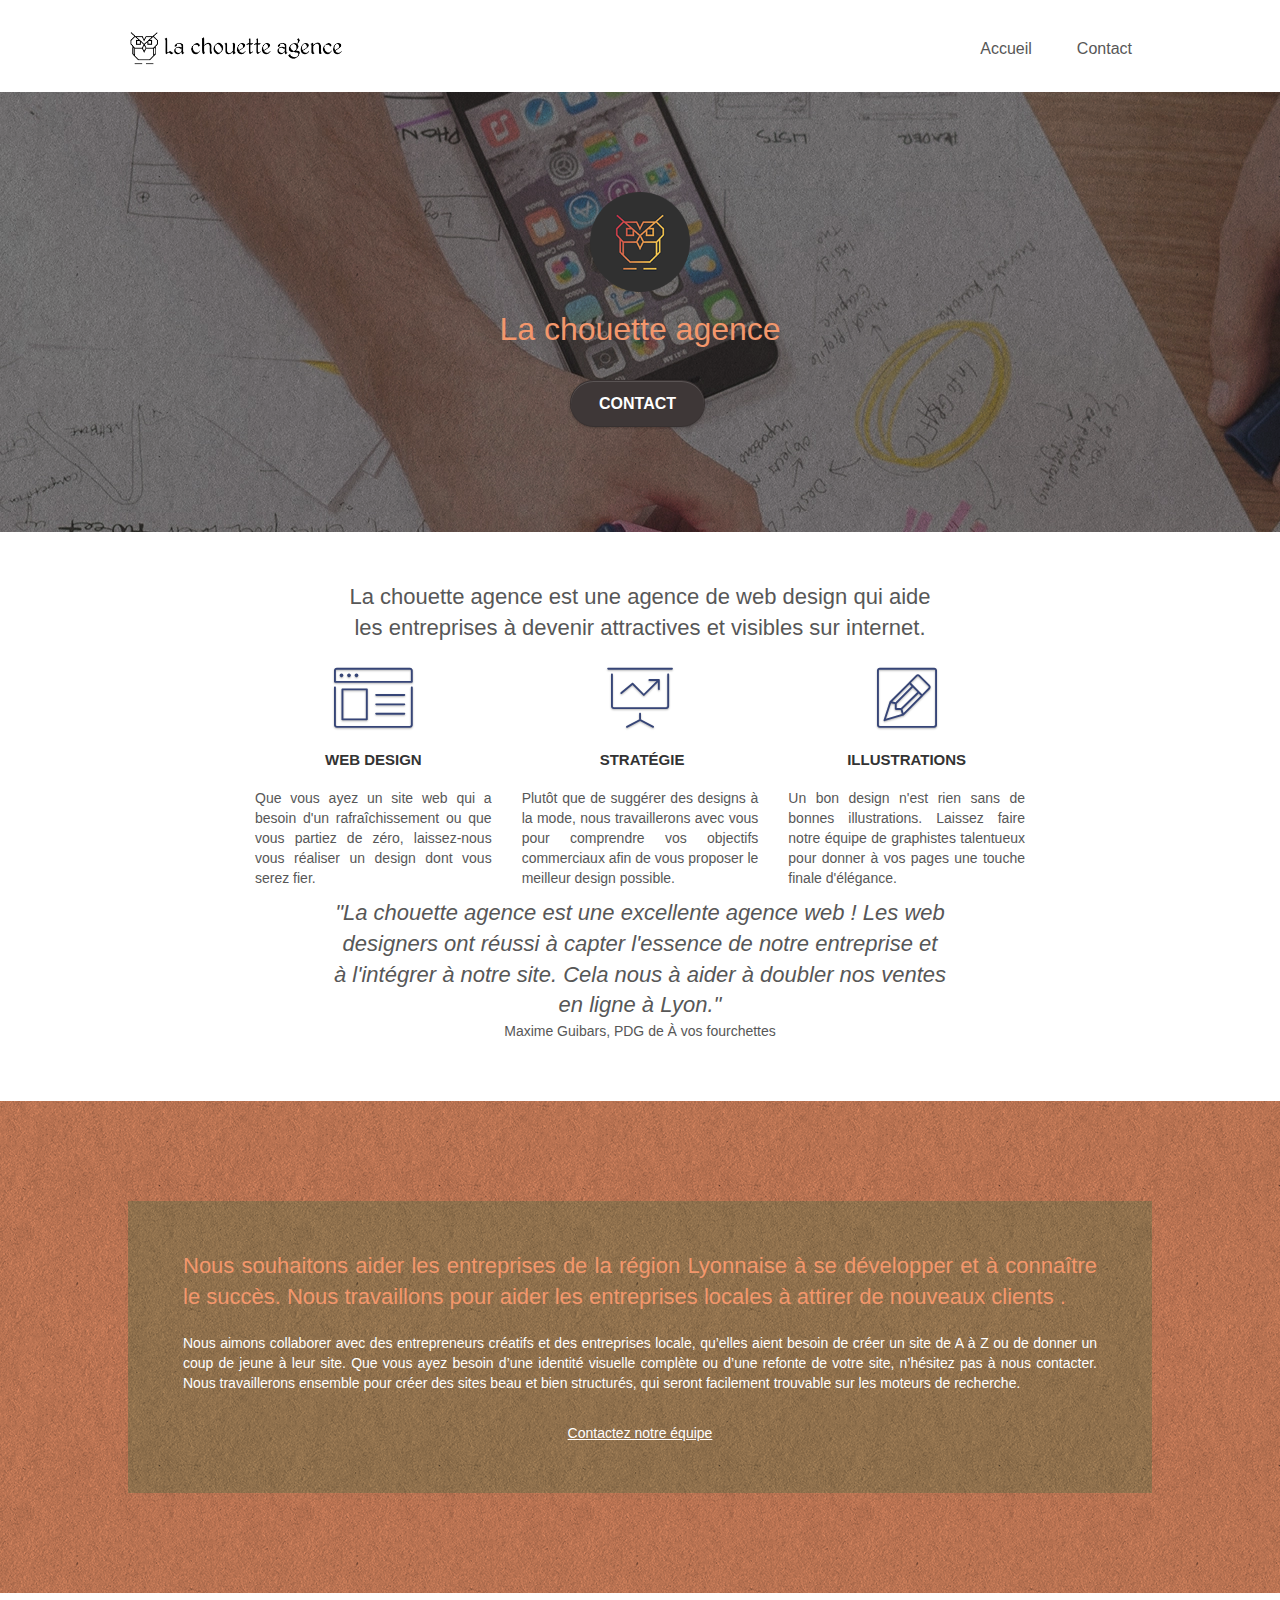
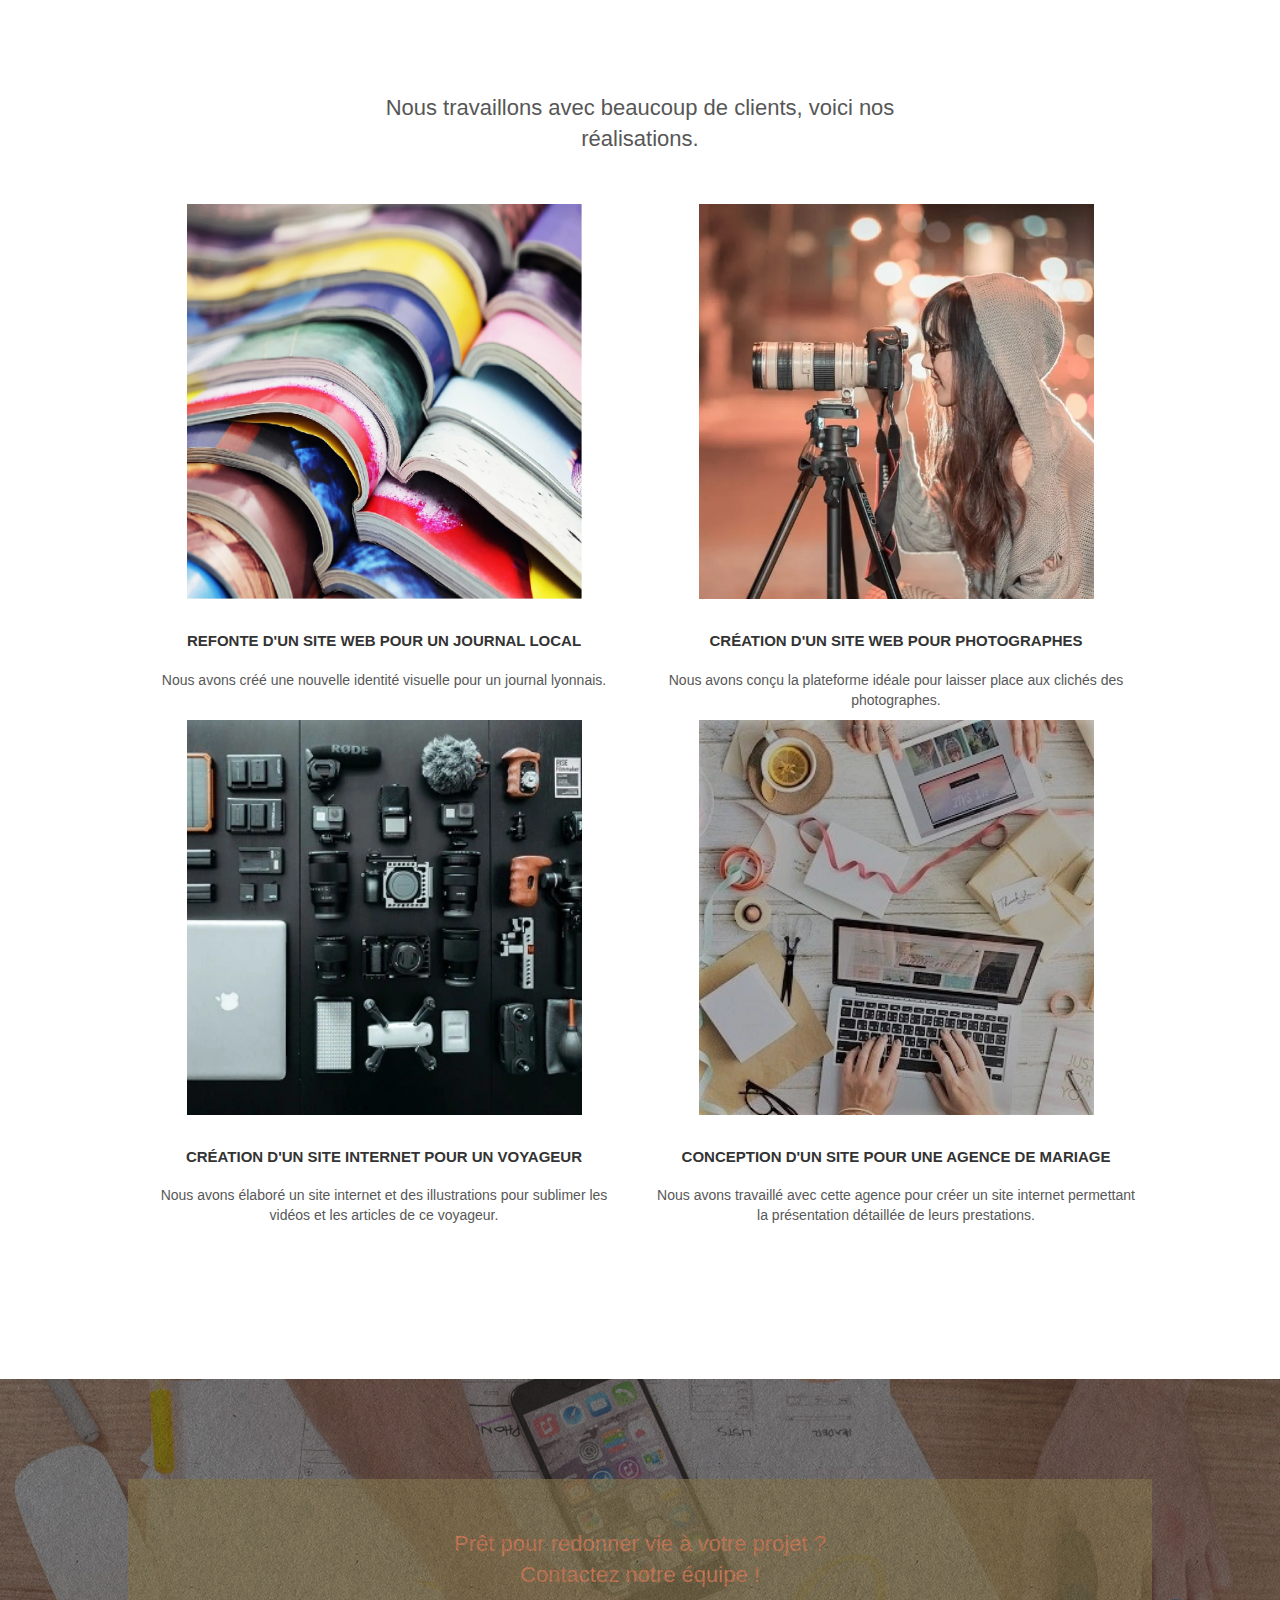
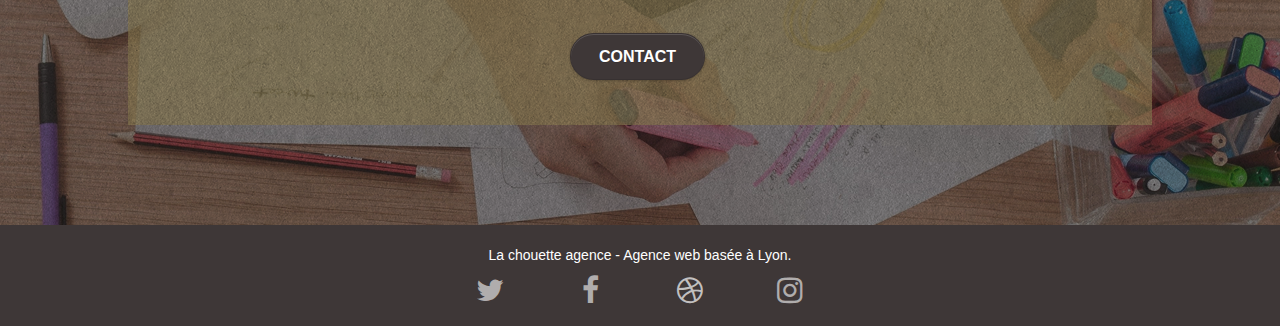
==== index.html @ 188fa6ff "réglages h4" ====
<!doctype html>
<html lang="fr">

<head>
	<meta charset="utf-8">
	<meta name="keywords" content="la chouette agence, web design, branding, agence design, web agence, web site, 
		entretient site, aide à la création de site, conception d'un site internet">
	<meta name="description" content="La chouette agence est une entreprise de webdesign à Lyon qui aide les entreprises
		 a développer leur image et leur branding sur internet.">
	<meta name="viewport" content="width=device-width, initial-scale=1.0, viewport-fit=cover">
	<link rel="shortcut icon" type="image/png" href="./img/favicon.webp">

	<link rel="stylesheet" type="text/css" href="./css/bootstrap.min.css">
	<link rel="stylesheet" type="text/css" href="./css/style.min.css">
	<link rel="stylesheet" type="text/css" href="./css/font-awesome.min.css">
	<link rel="stylesheet" type="text/css" href="./css/et-line.min.css">


	<script src="./js/jquery-2.1.0.min.js"></script>
	<script src="./js/bootstrap.min.js"></script>
	<script src="./js/blocs.min.js"></script>
	<script src="./js/jquery.touchSwipe.min.js" defer></script>
	<script src="./js/gmaps.min.js"></script>

	<title>La chouette agence </title>
</head>

<body>
	<!-- Header -->
	<header>
		<div class="bloc bgc-white l-bloc " id="bloc-0">
			<div class="container bloc-sm">
				<nav class="navbar row">
					<div class="navbar-header">
						<a class="navbar-brand" href="index.html"><img src="img/la-chouette-agence.webp"
								alt="paris web design logo agence web meilleure agence" height="40" /></a>
						<button id="nav-toggle" type="button" class="ui-navbar-toggle navbar-toggle"
							data-toggle="collapse" data-target=".navbar-1">
							<span class="sr-only">Toggle navigation</span><span class="icon-bar"></span><span
								class="icon-bar"></span><span class="icon-bar"></span>
						</button>
					</div>
					<div class="collapse navbar-collapse navbar-1 special-dropdown-nav">
						<ul class="site-navigation nav navbar-nav">
							<li>
								<a href="index.html">Accueil</a>
							</li>
							<li>
								<a href="contact.html">Contact</a>
							</li>
						</ul>
					</div>
				</nav>
			</div>
		</div>
	</header>
	<main>
		<!-- Présentation -->
		<div class="bloc bgc-dark-slate-blue bg-banniere d-bloc bg-t-edge bloc-bg-texture texture-paper b-parallax"
			id="bloc-1-hero">
			<div class="container bloc-lg">
				<div class="row tight-width-whitespace">
					<div class="col-sm-12">
						<img src="./img/logo.webp" class="center-block image-resize-mode" width="100"
							alt="Logo La chouette agence" />
						<h1 class="text-center hero-bloc-text tc-white ">
							La chouette agence
						</h1>
						<div class="text-center">
							<a href="contact.html" class="btn btn-lg btn-clean btn-rd cta-hero btn-atomic-tangerine"
								id="cta-hero">Contact</a>
						</div>
					</div>
				</div>
			</div>
		</div>
		<!-- Services -->
		<div class="bloc bgc-white l-bloc" id="bloc-2-services">
			<div class="container bloc-md">
				<h2 class="text-title">
					La chouette agence est une agence de web design qui aide les entreprises à devenir attractives et
					visibles sur internet.
				</h2>
				<div class="row voffset-lg med-width-whitespace">
					<div class="col-sm-4">
						<div class="text-center">
							<span class="et-icon-browser sm-shadow icon-dark-slate-blue icons icon-lg"></span>
						</div>
						<h3 class="mg-md text-center">
							Web design
						</h3>
						<p class="text-justify">
							Que vous ayez un site web qui a besoin d'un rafraîchissement ou que vous partiez de zéro,
							laissez-nous vous réaliser un design dont vous serez fier.
						</p>
					</div>
					<div class="col-sm-4">
						<div class="text-center">
							<span class="et-icon-presentation sm-shadow icon-dark-slate-blue icons icon-lg"></span>
						</div>
						<h3 class="mg-md text-center">
							&nbsp;Stratégie
						</h3>
						<p class="text-justify">
							Plutôt que de suggérer des designs à la mode, nous travaillerons avec vous pour comprendre
							vos objectifs commerciaux afin de vous proposer le meilleur design possible.<br>
						</p>
					</div>
					<div class="col-sm-4">
						<div class="text-center">
							<span class="et-icon-edit sm-shadow icon-dark-slate-blue icons icon-lg"></span>
						</div>
						<h3 class="mg-md text-center">
							Illustrations
						</h3>
						<p class="text-justify">
							Un bon design n'est rien sans de bonnes illustrations. Laissez faire notre équipe de
							graphistes talentueux pour donner à vos pages une touche finale d'élégance.
						</p>
					</div>
				</div>
				<h2 class="dfn text-title">
					"La chouette agence est une excellente agence web !
					Les web designers ont réussi à capter l'essence de notre entreprise et à l'intégrer à notre site.
					Cela nous à aider à doubler nos ventes en ligne à Lyon."
				</h2>
				<p class="text-subtitle">Maxime Guibars, PDG de À vos fourchettes</p>
			</div>
		</div>
		<!-- Présentations souhaits-->
		<div class="bloc tc-white bgc-atomic-tangerine bg-presentation d-bloc bloc-bg-texture texture-paper b-parallax"
			id="bloc-3-what-i-do">
			<div class="container bloc-lg">
				<div class="row tight-width-whitespace black-background">
					<div class="col-sm-12">
						<h2 class="mg-md text-center text-justify tc-white">
							Nous souhaitons aider les entreprises de la région Lyonnaise à se développer et à connaître
							le succès. Nous travaillons pour aider les entreprises locales à attirer de nouveaux clients
							.<br>
						</h2>
						<p class="text-center text-justify white">
							Nous aimons collaborer avec des entrepreneurs créatifs et des entreprises locale, qu’elles
							aient besoin de créer un site de A à Z ou de donner un coup de jeune à leur site.
							Que vous ayez besoin d’une identité visuelle complète ou d’une refonte de votre site,
							n’hésitez pas à nous contacter.
							Nous travaillerons ensemble pour créer des sites beau et bien structurés, qui seront
							facilement trouvable sur les moteurs de recherche.
						</p>
						<br>
						<p class="text-center ltc-white bold-link">
							<a class="ltc-white" href="contact.html">Contactez notre équipe</a>
						</p>
					</div>
				</div>
			</div>
		</div>
		<!-- Portfolio -->
		<section class="bloc bgc-white bg-repeat l-bloc" id="bloc-4-portfolio">
			<div class="container bloc-lg">
				<div class="row">
					<div class="col-sm-12 text-center">
						<h2 class="text-title">
							Nous travaillons avec beaucoup de clients, voici nos réalisations.
						</h2>
					</div>
				</div>
				<div class="row tight-width-whitespace portfolio-row">
					<div class="col-sm-6">
						<a href="#" data-lightbox="./img/1.webp" data-gallery-id="gallery-1"
							data-caption="Refonte d'un site web pour un journal local" data-frame="snapshot-lb"><img
								class="img-responsive portfolio-thumb" src="./img/1.webp"
								alt="refonte site web journal" /></a>
						<h3 class="mg-md text-center">
							Refonte d'un site web pour un journal local
						</h3>
						<p class="text-center">
							Nous avons créé une nouvelle identité visuelle pour un journal lyonnais.
						</p>
					</div>
					<div class="col-sm-6">
						<a href="#" data-lightbox="./img/2.webp" data-gallery-id="gallery-1"
							data-caption="Création d'un site web pour photographes" data-frame="snapshot-lb"><img
								class="img-responsive portfolio-thumb" src="./img/2.webp"
								alt="création d'un site web pour photographes" /></a>
						<h3 class="mg-md text-center">
							Création d'un site web pour photographes
						</h3>
						<p class="text-center">
							Nous avons conçu la plateforme idéale pour laisser place aux clichés des photographes.
						</p>
					</div>
					<div class="col-sm-6">
						<a href="#" data-lightbox="./img/3.webp" data-gallery-id="gallery-1"
							data-caption="Création d'un site internet pour un voyageur" data-frame="snapshot-lb"><img
								class="img-responsive portfolio-thumb" src="./img/3.webp"
								alt="création d'un site web pour un voyageur" /></a>
						<h3 class="mg-md text-center">
							Création d'un site internet pour un voyageur
						</h3>
						<p class="text-center">
							Nous avons élaboré un site internet et des illustrations pour sublimer les vidéos et les
							articles de ce voyageur.
						</p>
					</div>
					<div class="col-sm-6">
						<a href="#" data-lightbox="./img/4.webp" data-gallery-id="gallery-1"
							data-caption="Conception d'un site pour une agence de mariage" data-frame="snapshot-lb"><img
								class="img-responsive portfolio-thumb" src="./img/4.webp"
								alt="création d'un site web pour agence de mariage" /></a>
						<h3 class="mg-md text-center">
							Conception d'un site pour une agence de mariage
						</h3>
						<p class="text-center">
							Nous avons travaillé avec cette agence pour créer un site internet permettant la
							présentation détaillée de leurs prestations.
						</p>
					</div>
				</div>
			</div>
		</section>
		<!-- Résurection -->
		<div class="bloc bgc-dark-slate-blue bg-banniere d-bloc bloc-bg-texture texture-paper" id="bloc-5-cta">
			<div class="container bloc-lg">
				<div class="row tight-width-whitespace black-background">
					<h2 class="mg-md text-center tc-white">
						Prêt pour redonner vie à votre projet ?
						<br>
						Contactez notre équipe !
					</h2>
					<div class="col-sm-12 text-center">
						<a href="contact.html"
							class="btn btn-atomic-tangerine btn-clean btn-rd btn-lg cta-hero">Contact</a>
					</div>
				</div>
			</div>
		</div>
	</main>
	<footer>
		<!-- Footer -->
		<div class="bloc bgc-dark-grey d-bloc" id="bloc-8">
			<div class="container bloc-sm">
				<div class="row">
					<div class="col-sm-12">
						<p class="text-center white">
							La chouette agence - Agence web basée à Lyon.<br>
						</p>
						<div class="row row-no-gutters social">
							<div class="col-sm-3">
								<div class="text-center">
									<a class="social" href="https://twitter.com/"><span class="fa fa-twitter icon-md"></span></a>
								</div>
							</div>
							<div class="col-sm-3">
								<div class="text-center">
									<a class="social" href="https://www.facebook.com/"><span class="fa fa-facebook icon-md"></span></a>
								</div>
							</div>
							<div class="col-sm-3">
								<div class="text-center">
									<a class="social" href="http://www.dirbble.com/"></a><span class="fa fa-dribbble icon-md"></span></a>
								</div>
							</div>
							<div class="col-sm-3">
								<div class="text-center">
									<a class="social" href="https://www.instagram.com/"><span class="fa fa-instagram icon-md"></span></a>
								</div>
							</div>
						</div>
					</div>
				</div>
			</div>
		</div>
	</footer>
</body>
</html>
---- css/style.min.css ----
body{margin:0;padding:0;background:#fff;overflow-x:hidden;-webkit-font-smoothing:antialiased;-moz-osx-font-smoothing:grayscale}a,button{transition:all .3s ease-in-out;outline:0!important}a:hover{text-decoration:none;cursor:pointer}footer,header,main,section{margin:0;padding:0;width:100%;overflow-x:hidden;position:relative}#page-loading-blocs-notifaction{position:fixed;top:0;bottom:0;width:100%;z-index:100000;background:#fff url(../img/pageload-spinner.gif) no-repeat center center}.bloc{width:100%;clear:both;background:50% 50% no-repeat;padding:0 50px;-webkit-background-size:cover;-moz-background-size:cover;-o-background-size:cover;background-size:cover;position:relative}.bloc .container{padding-left:0;padding-right:0}.bloc-lg{padding:100px 50px}.bloc-md{padding:50px}.bloc-sm{padding:20px 50px}.bg-b-edge,.bg-bl-edge,.bg-br-edge,.bg-center,.bg-l-edge,.bg-r-edge,.bg-repeat,.bg-t-edge,.bg-tl-edge,.bg-tr-edge{-webkit-background-size:auto!important;-moz-background-size:auto!important;-o-background-size:auto!important;background-size:auto!important}.bg-repeat{background:repeat}.bg-t-edge{background:top no-repeat}.bloc-bg-texture::before{content:"";background-size:2px 2px;position:absolute;top:0;bottom:0;left:0;right:0}.texture-paper::before{background:url(../img/texture-paper.webp);background-size:280px 280px}.b-parallax{background-attachment:fixed}.d-bloc{color:rgba(255,255,255,.7)}.d-bloc button:hover{color:rgba(255,255,255,.9)}.d-bloc .icon-round,.d-bloc .icon-rounded,.d-bloc .icon-semi-rounded-a,.d-bloc .icon-semi-rounded-b,.d-bloc .icon-square{border-color:rgba(255,255,255,.9)}.d-bloc .divider-h span{border-color:rgba(255,255,255,.2)}.d-bloc .a-btn,.d-bloc .navbar a,.d-bloc .navbar-brand,.d-bloc a .icon-lg,.d-bloc a .icon-md,.d-bloc a .icon-sm,.d-bloc a .icon-xl,.d-bloc h1 a,.d-bloc h2 a,.d-bloc h3 a,.d-bloc h4 a,.d-bloc h5 a,.d-bloc h6 a,.d-bloc p a{color:rgba(255,255,255,.6)}.d-bloc .a-btn:hover,.d-bloc .navbar a:hover,.d-bloc .navbar-brand:hover,.d-bloc a:hover .icon-lg,.d-bloc a:hover .icon-md,.d-bloc a:hover .icon-sm,.d-bloc a:hover .icon-xl,.d-bloc h1 a:hover,.d-bloc h2 a:hover,.d-bloc h3 a:hover,.d-bloc h4 a:hover,.d-bloc h5 a:hover,.d-bloc h6 a:hover,.d-bloc p a:hover{color:rgba(255,255,255,1)}.d-bloc .navbar-toggle .icon-bar{background:rgba(255,255,255,1)}.d-bloc .btn-wire,.d-bloc .btn-wire:hover{color:rgba(255,255,255,1);border-color:rgba(255,255,255,1)}.d-bloc .panel{color:rgba(0,0,0,.5)}.d-bloc .panel button:hover{color:rgba(0,0,0,.7)}.d-bloc .panel icon{border-color:rgba(0,0,0,.7)}.d-bloc .panel .divider-h span{border-color:rgba(0,0,0,.1)}.d-bloc .panel .a-btn{color:rgba(0,0,0,.6)}.d-bloc .panel .a-btn:hover{color:rgba(0,0,0,1)}.d-bloc .panel .btn-wire,.d-bloc .panel .btn-wire:hover{color:rgba(0,0,0,.7);border-color:rgba(0,0,0,.3)}.d-bloc .panel,.l-bloc{color:rgba(0,0,0,.5)}.d-bloc .panel button:hover,.l-bloc button:hover{color:rgba(0,0,0,.7)}.l-bloc .icon-round,.l-bloc .icon-rounded,.l-bloc .icon-semi-rounded-a,.l-bloc .icon-semi-rounded-b,.l-bloc .icon-square{border-color:rgba(0,0,0,.7)}.d-bloc .panel .divider-h span,.l-bloc .divider-h span{border-color:rgba(0,0,0,.1)}.d-bloc .panel .a-btn,.l-bloc .a-btn,.l-bloc .navbar a,.l-bloc .navbar-brand,.l-bloc a .icon-lg,.l-bloc a .icon-md,.l-bloc a .icon-sm,.l-bloc a .icon-xl,.l-bloc h1 a,.l-bloc h2 a,.l-bloc h3 a,.l-bloc h4 a,.l-bloc h5 a,.l-bloc h6 a,.l-bloc p a{color:rgba(0,0,0,.6)}.d-bloc .panel .a-btn:hover,.l-bloc .a-btn:hover,.l-bloc .navbar a:hover,.l-bloc .navbar-brand:hover,.l-bloc a:hover .icon-lg,.l-bloc a:hover .icon-md,.l-bloc a:hover .icon-sm,.l-bloc a:hover .icon-xl,.l-bloc h1 a:hover,.l-bloc h2 a:hover,.l-bloc h3 a:hover,.l-bloc h4 a:hover,.l-bloc h5 a:hover,.l-bloc h6 a:hover,.l-bloc p a:hover{color:rgba(0,0,0,1)}.l-bloc .navbar-toggle .icon-bar{color:rgba(0,0,0,.6)}.d-bloc .panel .btn-wire,.d-bloc .panel .btn-wire:hover,.l-bloc .btn-wire,.l-bloc .btn-wire:hover{color:rgba(0,0,0,.7);border-color:rgba(0,0,0,.3)}.voffset{margin-top:30px}.voffset-lg{margin-top:80px}.row-no-gutters{margin-right:0;margin-left:0}.row.row-no-gutters>[class*=" col-"],.row.row-no-gutters>[class^=col-]{padding-right:0;padding-left:0}#bloc-1-hero h1{font-size:32px}.navbar{margin-bottom:0;z-index:1}.navbar-brand{height:auto;padding:3px 15px;font-size:25px;font-weight:400;font-weight:600;line-height:44px}.navbar-brand img{max-height:200px;margin:0 5px 0 0;display:inline}.navbar-brand img[src$=svg]{min-width:100px}.nav-center .navbar-brand img{margin:0}.navbar .nav{padding-top:2px;margin-right:-16px;float:right;z-index:1}.nav>li{float:left;margin-top:4px;font-size:16px;padding-right:15px}.navbar-nav .open .dropdown-menu>li>a{text-align:inherit}.nav>li a:focus,.nav>li a:hover{background:0 0}.navbar-toggle{margin:10px 10px 0 0;border:0}.navbar-toggle:hover{background:0 0!important}.navbar-toggle .icon-bar{background-color:rgba(0,0,0,.5);width:26px}.nav-invert .navbar .nav{float:left}.nav-invert .navbar-brand,.nav-invert .navbar-header{float:right;position:relative;z-index:2}.nav>li>.dropdown a{background:0 0!important;display:block;padding:14px 15px}nav .caret{margin:0 5px}.dropdown-menu .dropdown-menu{top:-8px;left:100%}.dropdown-menu .dropmenu-flow-right{top:100%;left:0;margin-left:-1px;border-top-left-radius:0;border-top-right-radius:0}.dropdown-menu .dropdown span{border:4px solid #000;border-top-color:transparent;border-right-color:transparent;border-bottom-color:transparent;margin:6px -5px 0 0!important;float:right}.mg-md{margin-top:10px;margin-bottom:20px}.mg-lg{margin-top:10px;margin-bottom:40px}.btn{margin:0 5px 5px 0}.btn.pull-right{margin:0 0 5px 5px}.btn-d,.btn-d:focus,.btn-d:hover{color:#fff;background:rgba(0,0,0,.3)}button{outline:0!important}.btn-rd{border-radius:40px}.btn-clean{border:1px solid rgba(0,0,0,.08);border-bottom-color:rgba(0,0,0,.1);text-shadow:0 1px 0 rgba(0,0,1,.1);box-shadow:0 1px 3px rgba(0,0,1,.25),inset 0 1px 0 0 rgba(255,255,255,.15)}.icon-md{font-size:30px!important}.icon-lg{font-size:60px!important}.sm-shadow{text-shadow:0 1px 2px rgba(0,0,0,.3)}.panel-sq,.panel-sq .panel-footer,.panel-sq .panel-heading{border-radius:0}.panel-rd{border-radius:30px}.panel-rd .panel-heading{border-radius:29px 29px 0 0}.panel-rd .panel-footer{border-radius:0 0 29px 29px}.form-control{border-color:rgba(0,0,0,.1);box-shadow:none}.scrollToTop{width:40px;height:40px;position:fixed;bottom:20px;right:20px;opacity:0;z-index:500;transition:all .3s ease-in-out}.scrollToTop span{margin-top:6px}.showScrollTop{font-size:14px;opacity:1}a[data-lightbox]{position:relative;display:block;text-align:center}a[data-lightbox]:hover::before{content:"+";font-family:HelveticaNeue-Light,"Helvetica Neue Light","Helvetica Neue",Helvetica,Arial;font-size:32px;width:50px;height:50px;margin-left:30%;border-radius:50%;background:rgba(0,0,0,.6);color:#fff;font-weight:100;z-index:1;position:absolute;top:50%;transform:translateY(-50%);-webkit-transform:translateY(-50%);margin-left:38%}a[data-lightbox]:hover img{opacity:.6;-webkit-animation-fill-mode:none;animation-fill-mode:none}#lightbox-modal{display:flex;align-items:center}#lightbox-modal .modal-dialog{width:90%;max-width:900px;margin:0 auto 0}#lightbox-modal .modal-dialog img{max-height:90vh;margin:0 auto}.lightbox-caption{padding:20px;color:#fff;background:rgba(0,0,0,.5);position:absolute;left:15px;right:15px;bottom:5px}.close-lightbox{color:#fff;font-size:30px;position:absolute;top:20px;right:20px;z-index:20;background:rgba(0,0,0,.5);border:none;line-height:30px;padding:0 9px 5px;opacity:.3}.close-lightbox:hover,.next-lightbox:hover,.prev-lightbox:hover{opacity:1;color:#fff}.next-lightbox,.prev-lightbox{font-size:20px;color:rgba(255,255,255,.9);background:rgba(0,0,0,.5);transition:all .2s ease-in-out;position:absolute;top:45%;z-index:1;opacity:.4}.next-lightbox{padding:6px 8px 1px 13px;right:25px}.prev-lightbox{padding:6px 13px 1px 10px;left:25px}.snapshot-lb .modal-body{padding-bottom:45px}.snapshot-lb .lightbox-caption{padding:0;color:rgba(0,0,0,.5);background:0 0}.btn,a,h1,h2,h3,h4,h5,h6,label,p{font-family:Helvetica;font-weight:400;color:#575757!important}.container{max-width:1024px}.hero-bloc-text{font-size:38px}.hero-bloc-text-sub{font-size:36px}.statement-bloc-text{line-height:26px;font-style:italic;font-size:20px;text-align:center;font-weight:lighter;max-width:520px;margin:auto auto auto auto}p{font-size:14px}.tight-width-whitespace{margin:auto auto auto auto}.h1{font-size:20px;font-family:"Open Sans"}.cta-hero{margin-top:22px;color:#fff!important;text-transform:uppercase;padding:12px 28px 12px 28px;font-size:16px;font-weight:700}.social{max-width:400px;margin:auto auto auto auto}h2{font-size:22px;line-height:1.4em}.text-title{max-width:613px;margin:auto;font-size:22px;line-height:1.4em;text-align:center}.dfn{font-style:italic}.text-subtitle{text-align:center}h3{font-size:15px;text-transform:uppercase;font-weight:700;color:#333!important}.med-width-whitespace{max-width:800px;margin:auto auto auto auto;box-shadow:0 0 0 #000}h1{color:#333!important}h4{color:#333!important}.icons{margin-bottom:14px;margin-top:24px}.white{color:#fff!important}.portfolio-thumb{margin-bottom:24px;width:395px;max-width:90%}.portfolio-row{margin-bottom:44px;margin-top:50px}.avatar{box-shadow:0 4px 9px rgba(0,0,0,.3)}.black-background{background-color:rgba(165,147,99,.7);padding:40px 40px 40px 40px}.bold-link{font-weight:900;text-decoration:underline!important}.bgc-white{background-color:#fff}.bgc-dark-slate-blue{background-color:#364577}.bgc-atomic-tangerine{background-color:#f3976c}.bgc-dark-grey{background-color:#3e3737}.tc-white{color:#f3976c!important}.btn-atomic-tangerine{background:#3e3737;color:#fff!important}.btn-atomic-tangerine:hover{background:#c27956!important;color:#fff!important}.ltc-white{color:#fff!important}.ltc-white:hover{color:#ccc!important}.ltc-atomic-tangerine{color:#f3976c!important}.ltc-atomic-tangerine:hover{color:#c27956!important}.icon-dark-slate-blue{color:#364577!important;border-color:#364577!important}.bg-dots-bg{background-image:url(../img/dots-bg.png)}.bg-lines-h2-bg{background-image:url(../img/lines-h2-bg.png)}.bg-banniere{background-image:url(../img/la-chouette-agence-banniere.webp)}.bg-presentation{background-image:url(../img/image-de-presentation.webp)}@media (max-width:425px){a[data-lightbox]:hover::before{margin-left:35%}}@media (max-width:767px){.page-container{overflow-x:hidden;position:relative}#disqus_thread,h1,h2,h3,h4,h5,h6,p{padding-left:10px!important;padding-right:10px!important}.b-parallax{background-attachment:scroll}.navbar .nav{padding-top:0;border-top:1px solid rgba(0,0,0,.2);float:none!important}.navbar.row{margin-left:0;margin-right:0}.site-navigation{position:inherit;transform:none;-webkit-transform:none;-ms-transform:none}.nav>li{margin-top:0;border-bottom:1px solid rgba(0,0,0,.1);background:rgba(0,0,0,.05);text-align:left;padding-left:15px;width:100%}.nav>li:hover{background:rgba(0,0,0,.08)}.dropdown .dropdown a .caret{float:none;margin:5px 0 0 10px!important;border:4px solid #000;border-bottom-color:transparent;border-right-color:transparent;border-left-color:transparent}#hero-bloc .navbar .nav{background:rgba(0,0,0,.8)}#hero-bloc .navbar .nav a{color:rgba(255,255,255,.6)}.hero{padding:50px 0}.hero-nav{left:-1px;right:-1px}.navbar-collapse{padding:0;overflow-x:hidden;-webkit-box-shadow:none;box-shadow:none}.navbar-brand img{max-height:40px;width:auto}.nav-invert .navbar-header{float:none;width:100%}.nav-invert .navbar-toggle{float:left;margin-left:10px}.bloc-lg,.bloc-xl,.bloc-xxl{padding:40px 0}.bloc-md,.bloc-sm{padding-left:0;padding-right:0}.bloc-fill-screen .fill-bloc-bottom-edge,.bloc-fill-screen .fill-bloc-top-edge,.bloc-tile-2 .container,.bloc-tile-3 .container,.bloc-tile-4 .container{padding-left:0;padding-right:0}.a-block{padding:0 10px}.btn-dwn{display:none}.voffset{margin-top:5px}.voffset-md{margin-top:20px}.voffset-lg{margin-top:30px}form{padding:5px}.close-lightbox{display:inline-block}.blocsapp-device-iphone5{background-size:216px 425px;padding-top:60px;width:216px;height:425px}.blocsapp-device-iphone5 img{width:180px;height:320px}.bloc-mob-center-text{text-align:center}}@media (min-width:768px){.site-navigation{position:absolute;top:50%;right:20px;transform:translate(0,-50%);-webkit-transform:translateY(-50%)}.nav>li .dropdown-menu a,.nav>li .dropdown-menu a:hover{color:#484848}.nav-invert .site-navigation{left:0;right:0}.nav-center{text-align:center}.nav-center .navbar-header{width:100%}.nav-center .nav>li,.nav-center .navbar-brand,.nav-center .navbar-header{float:none;display:inline-block}.nav-center .site-navigation{position:relative;width:100%;right:0;margin-right:0;margin-top:20px}.nav-center.mini-nav .navbar-toggle{float:none;margin:10px auto 0}}@media (min-width:768px) and (max-width:1024px){.navbar .nav{max-width:80%}.nav-center.navbar .nav{max-width:100%}}@media (max-width:1024px){.bloc{padding-left:20px;padding-right:20px}.bloc-tile-2.full-width-bloc .container,.bloc-tile-3.full-width-bloc .container,.bloc-tile-4.full-width-bloc .container,.bloc.full-width-bloc{padding-left:0;padding-right:0}}@media only screen and (min-width:768px) and (max-width:1024px) and (orientation:landscape){.b-parallax{background-attachment:scroll}}@media (max-width:1024px){.container{width:100%}.b-parallax{background-attachment:scroll}#hero-bloc,.page-container{overflow-x:hidden;position:relative}.bloc-group,.bloc-group .bloc{display:block;width:100%}.bloc-fill-screen .fill-bloc-bottom-edge,.bloc-fill-screen .fill-bloc-top-edge{padding:0 20px}}@media only screen and (min-width:1024px) and (max-width:1440px) and (-webkit-min-device-pixel-ratio:1.5){.b-parallax{background-attachment:scroll}}
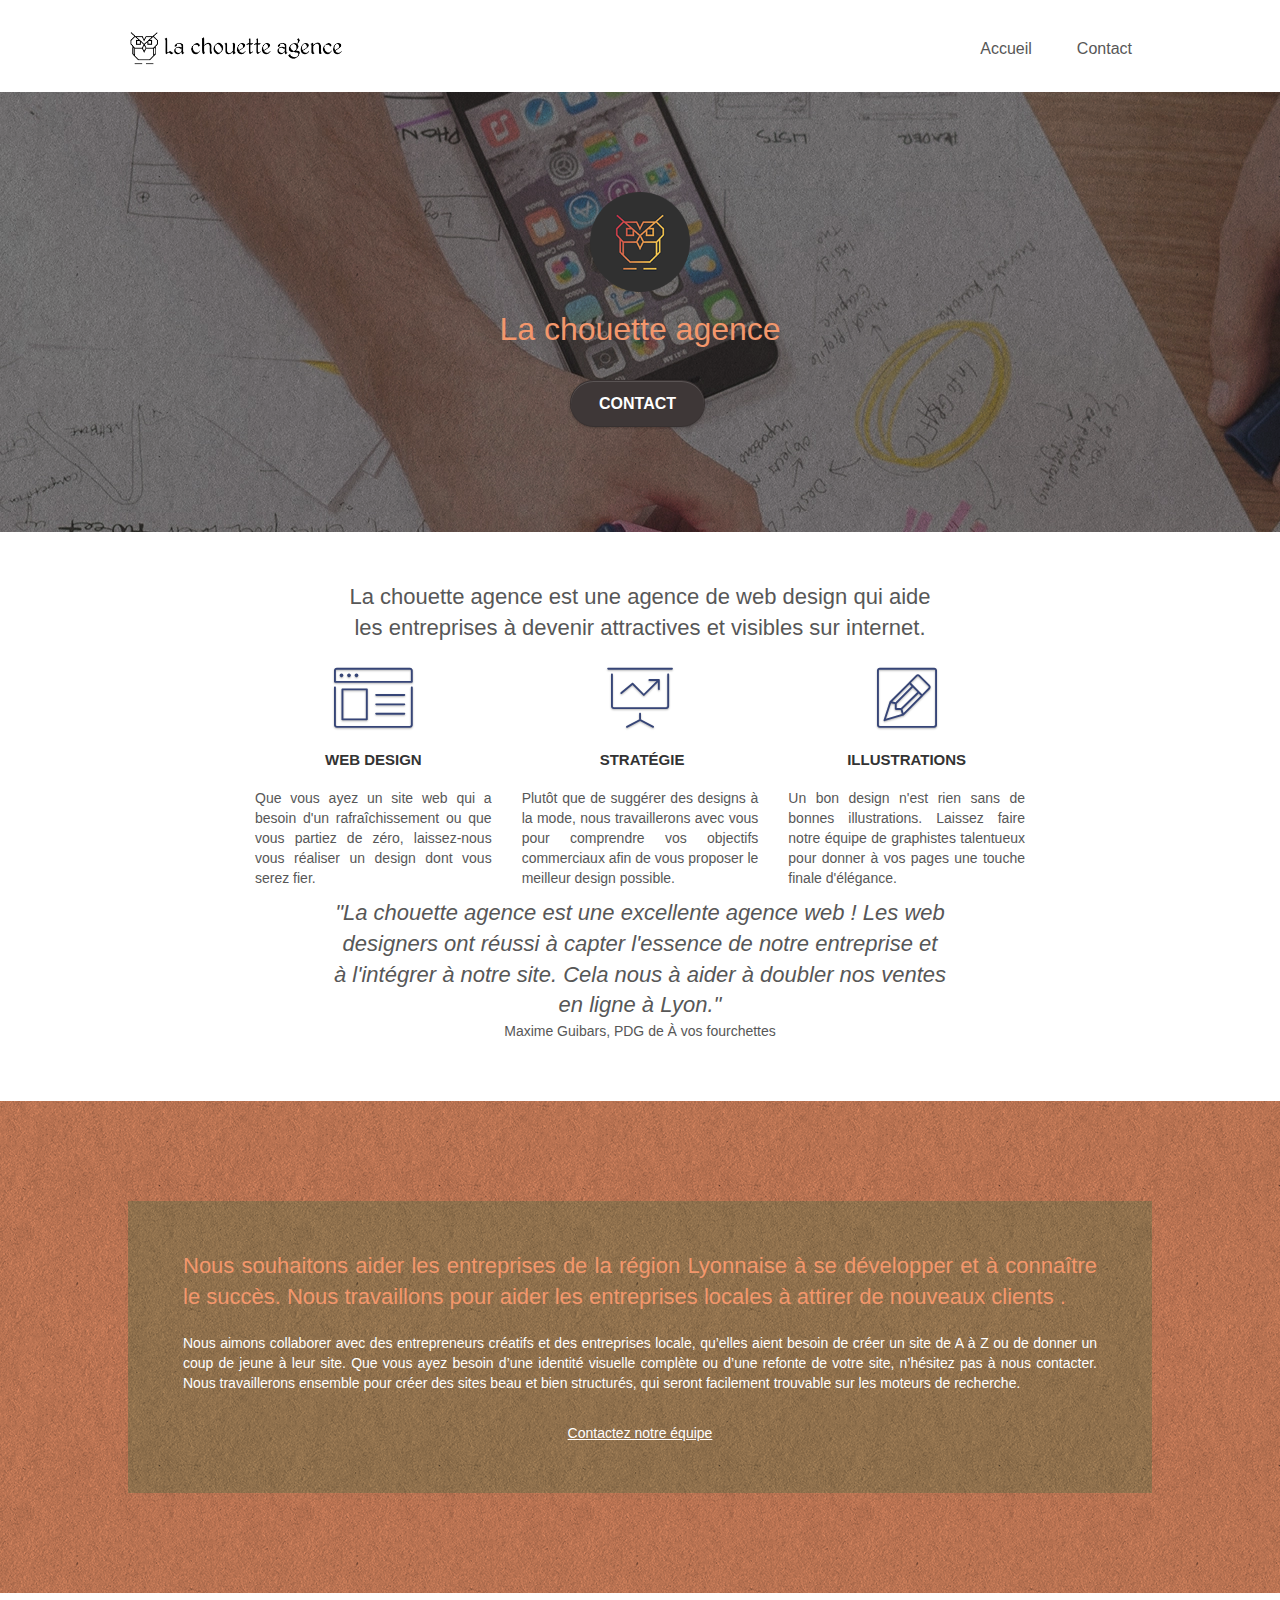
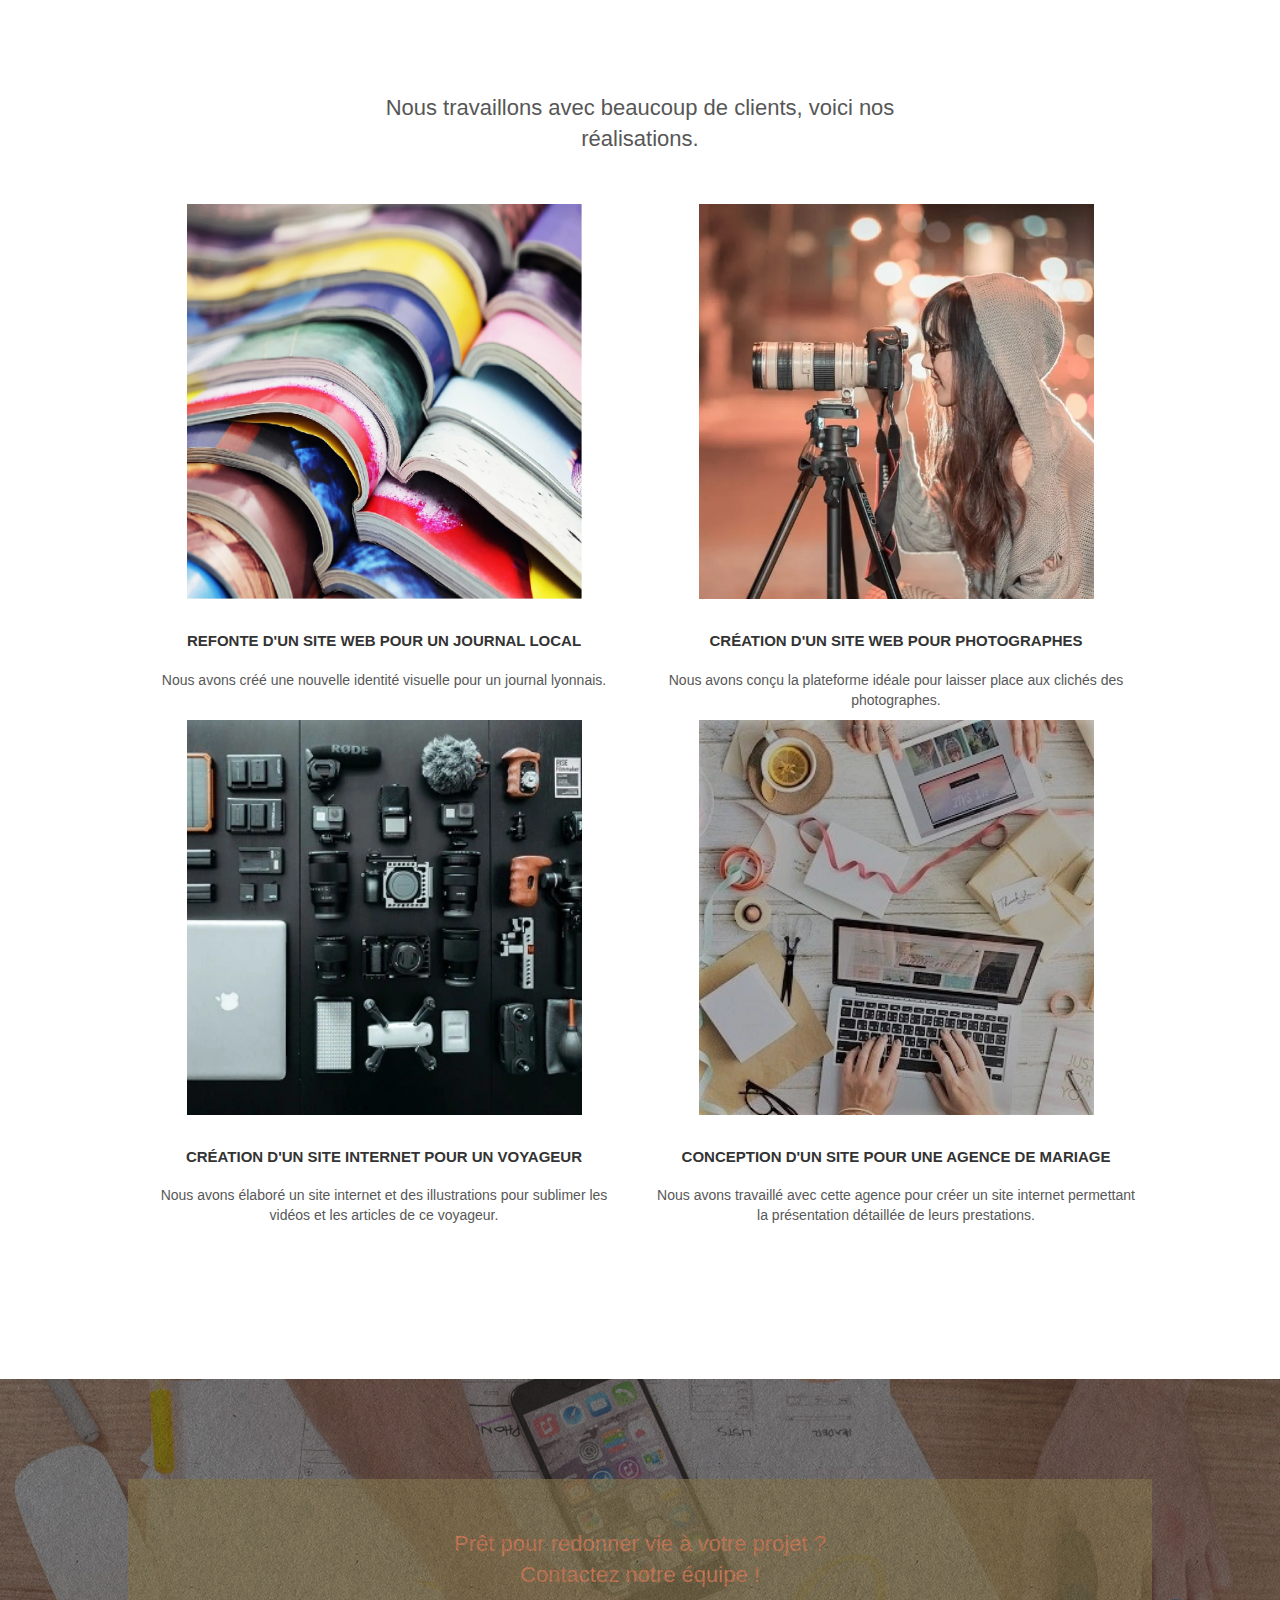
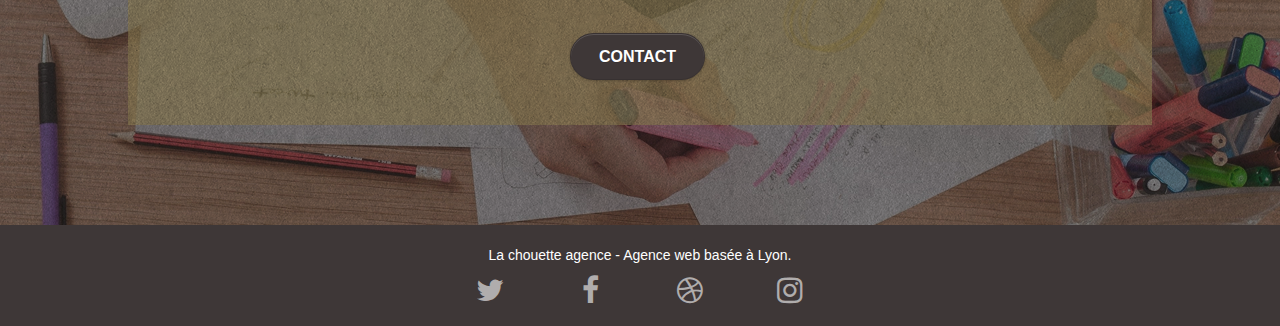
==== commit 38a55152: "tests" ====
--- a/index.html
+++ b/index.html
@@ -10,7 +10,8 @@
 	<meta name="viewport" content="width=device-width, initial-scale=1.0, viewport-fit=cover">
 	<link rel="shortcut icon" type="image/png" href="./img/favicon.webp">
 
-	<link rel="stylesheet" type="text/css" href="./css/bootstrap.min.css">
+	<!--<link rel="stylesheet" type="text/css" href="./css/bootstrap.min.css">-->
+	<link rel="stylesheet" type="text/css" href="./css/bootstrap.css">
 	<link rel="stylesheet" type="text/css" href="./css/style.min.css">
 	<link rel="stylesheet" type="text/css" href="./css/font-awesome.min.css">
 	<link rel="stylesheet" type="text/css" href="./css/et-line.min.css">
@@ -257,7 +258,7 @@
 							</div>
 							<div class="col-sm-3">
 								<div class="text-center">
-									<a class="social" href="http://www.dirbble.com/"></a><span class="fa fa-dribbble icon-md"></span></a>
+									<a class="social" href="http://www.dirbble.com/"><span class="fa fa-dribbble icon-md"></span></a>
 								</div>
 							</div>
 							<div class="col-sm-3">
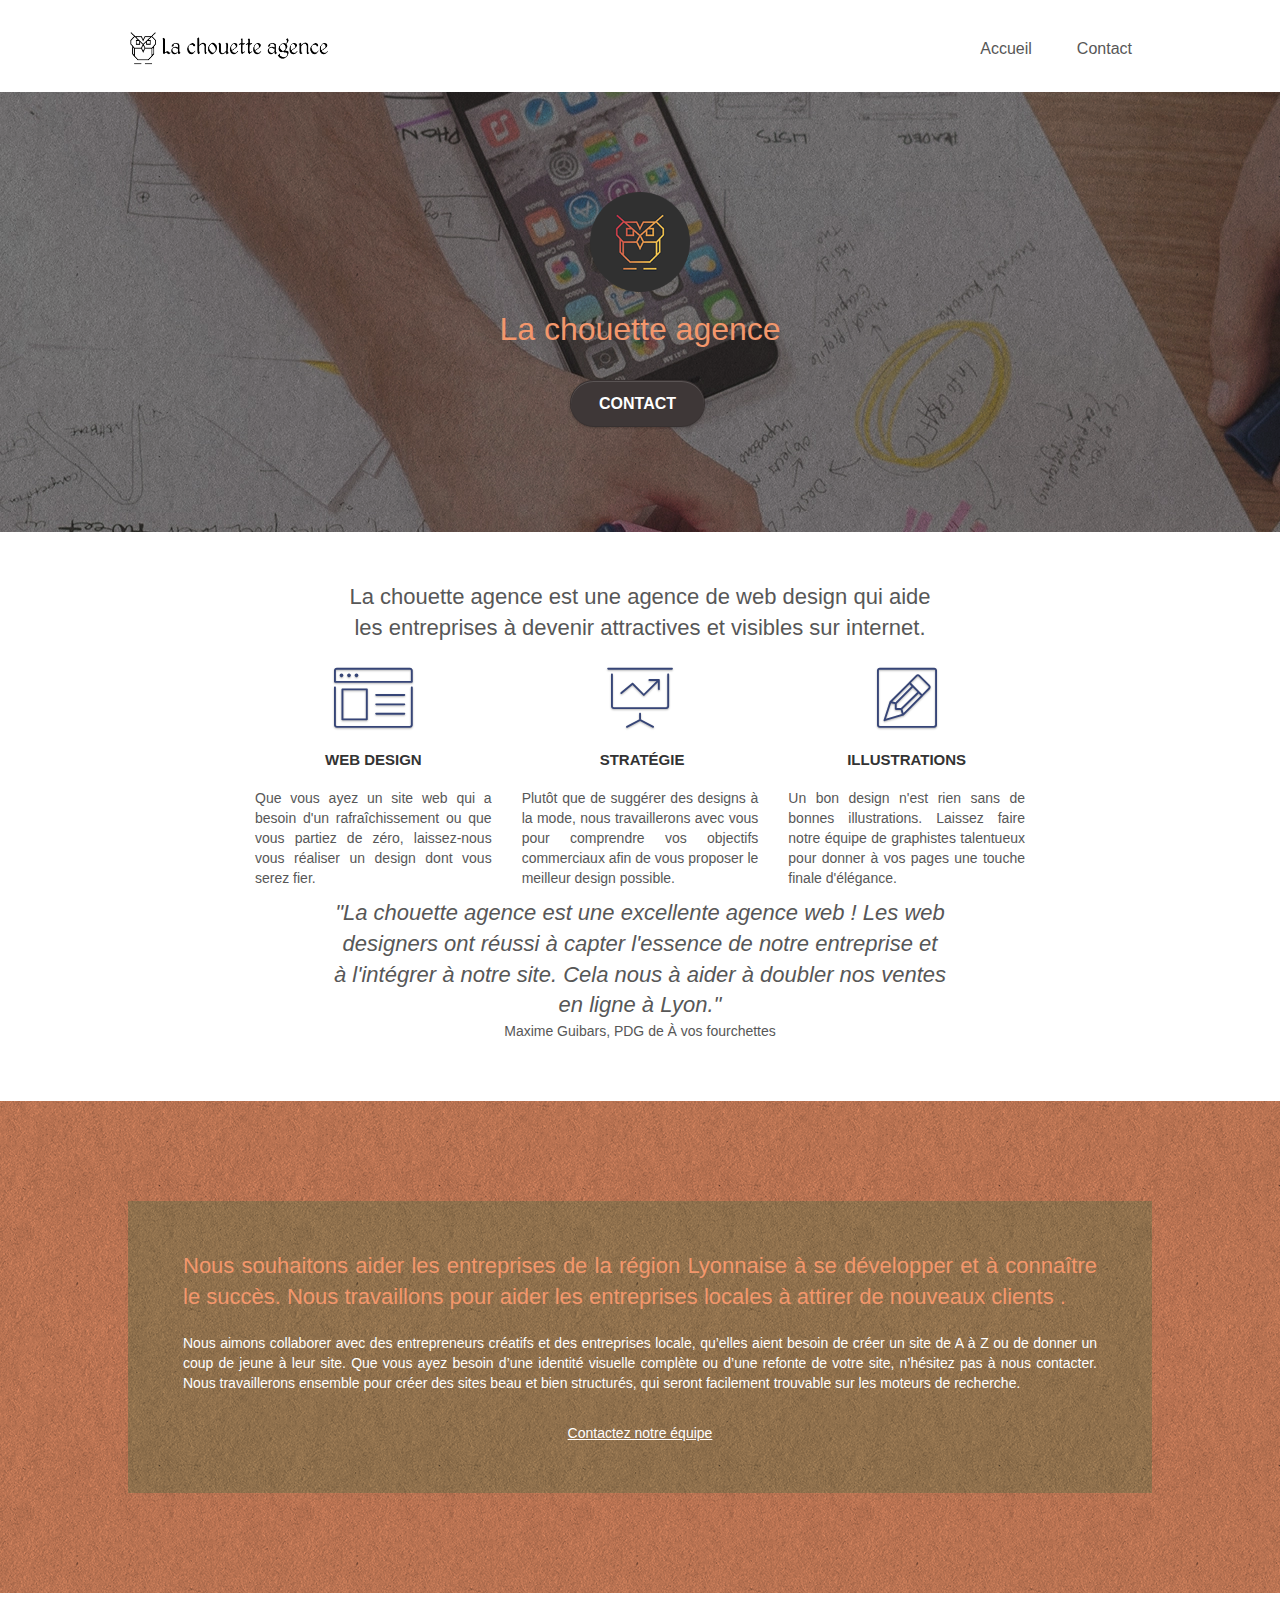
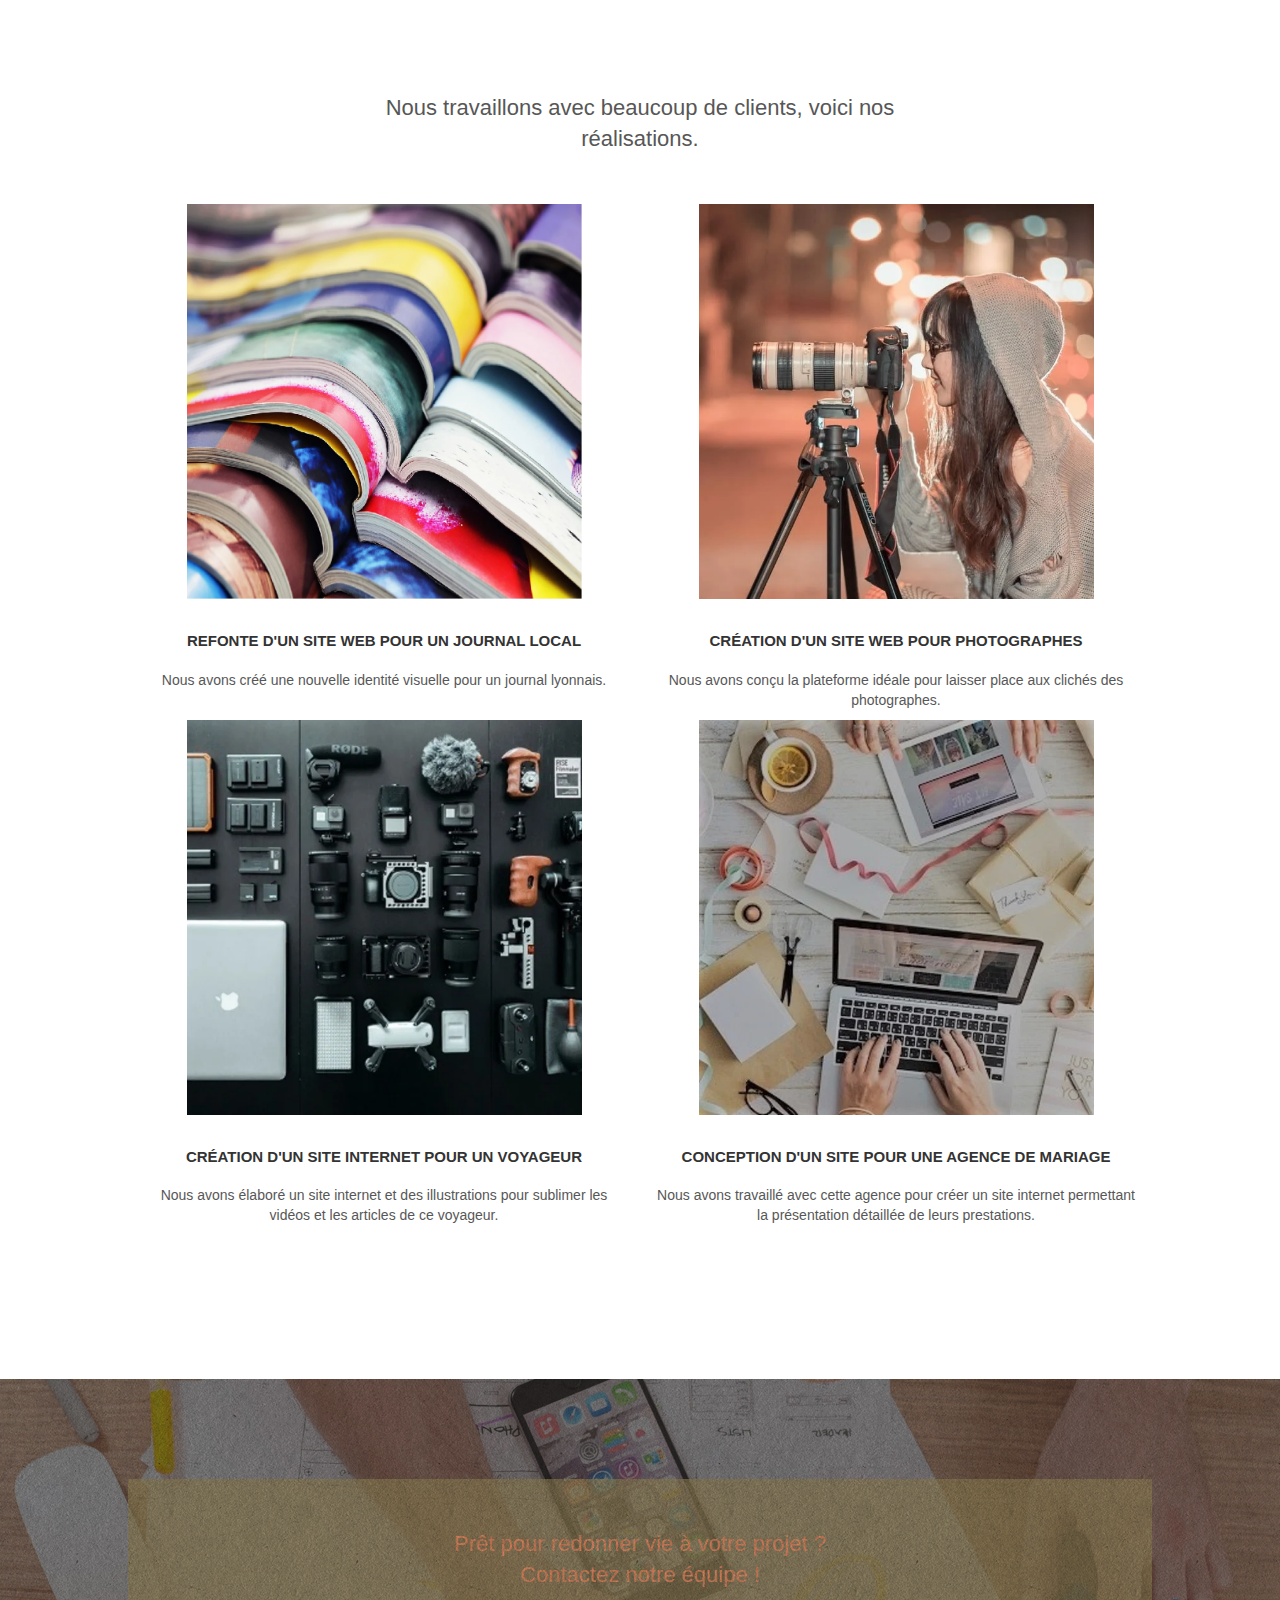
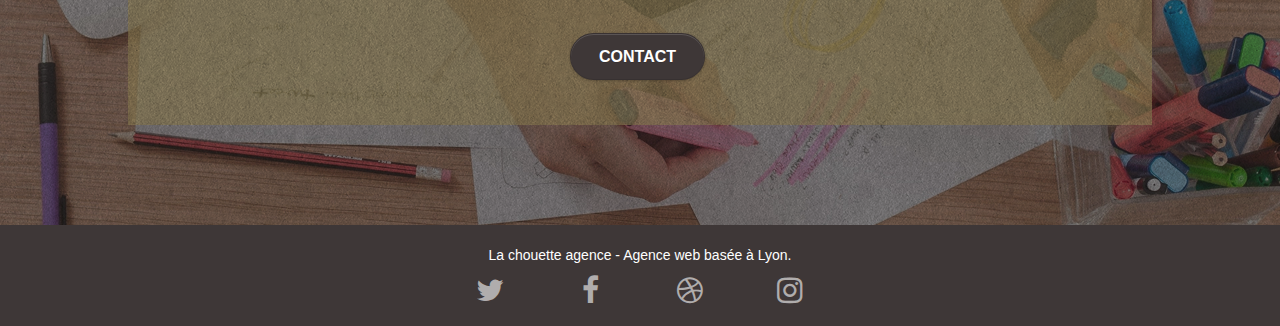
==== commit cd04c93a: "test css non minifier" ====
--- a/index.html
+++ b/index.html
@@ -10,18 +10,17 @@
 	<meta name="viewport" content="width=device-width, initial-scale=1.0, viewport-fit=cover">
 	<link rel="shortcut icon" type="image/png" href="./img/favicon.webp">
 
-	<!--<link rel="stylesheet" type="text/css" href="./css/bootstrap.min.css">-->
 	<link rel="stylesheet" type="text/css" href="./css/bootstrap.css">
-	<link rel="stylesheet" type="text/css" href="./css/style.min.css">
-	<link rel="stylesheet" type="text/css" href="./css/font-awesome.min.css">
-	<link rel="stylesheet" type="text/css" href="./css/et-line.min.css">
-
-
-	<script src="./js/jquery-2.1.0.min.js"></script>
-	<script src="./js/bootstrap.min.js"></script>
-	<script src="./js/blocs.min.js"></script>
-	<script src="./js/jquery.touchSwipe.min.js" defer></script>
-	<script src="./js/gmaps.min.js"></script>
+	<link rel="stylesheet" type="text/css" href="./css/style.css">
+	<link rel="stylesheet" type="text/css" href="./css/font-awesome.css">
+	<link rel="stylesheet" type="text/css" href="./css/et-line.css">
+
+
+	<script src="./js/jquery-2.1.0.js"></script>
+	<script src="./js/bootstrap.js"></script>
+	<script src="./js/blocs.js"></script>
+	<script src="./js/jquery.touchSwipe.js" defer></script>
+	<script src="./js/gmaps.js"></script>
 
 	<title>La chouette agence </title>
 </head>
@@ -62,8 +61,7 @@
 			<div class="container bloc-lg">
 				<div class="row tight-width-whitespace">
 					<div class="col-sm-12">
-						<img src="./img/logo.webp" class="center-block image-resize-mode" width="100"
-							alt="Logo La chouette agence" />
+						<img src="./img/logo.webp" class="center-block" alt="Logo La chouette agence" />
 						<h1 class="text-center hero-bloc-text tc-white ">
 							La chouette agence
 						</h1>
--- a/css/style.css
+++ b/css/style.css
@@ -0,0 +1,1063 @@
+body {
+    margin: 0;
+    padding: 0;
+    background: #FFF;
+    overflow-x: hidden;
+    -webkit-font-smoothing: antialiased;
+    -moz-osx-font-smoothing: grayscale;
+}
+
+a,
+button {
+    transition: all .3s ease-in-out;
+    outline: none !important;
+}
+
+a:hover {
+    text-decoration: none;
+    cursor: pointer;
+}
+
+header,
+main,
+section,
+footer {
+    margin: 0;
+    padding: 0;
+    width: 100%;
+    overflow-x: hidden;
+    position: relative;
+}
+
+#page-loading-blocs-notifaction {
+    position: fixed;
+    top: 0;
+    bottom: 0;
+    width: 100%;
+    z-index: 100000;
+    background: #FFFFFF url("../img/pageload-spinner.gif") no-repeat center center;
+}
+
+.bloc {
+    width: 100%;
+    clear: both;
+    background: 50% 50% no-repeat;
+    padding: 0 50px;
+    -webkit-background-size: cover;
+    -moz-background-size: cover;
+    -o-background-size: cover;
+    background-size: cover;
+    position: relative;
+}
+
+.bloc .container {
+    padding-left: 0;
+    padding-right: 0;
+}
+
+.bloc-lg {
+    padding: 100px 50px;
+}
+
+.bloc-md {
+    padding: 50px;
+}
+
+.bloc-sm {
+    padding: 20px 50px;
+}
+
+.bg-center,
+.bg-l-edge,
+.bg-r-edge,
+.bg-t-edge,
+.bg-b-edge,
+.bg-tl-edge,
+.bg-bl-edge,
+.bg-tr-edge,
+.bg-br-edge,
+.bg-repeat {
+    -webkit-background-size: auto !important;
+    -moz-background-size: auto !important;
+    -o-background-size: auto !important;
+    background-size: auto !important;
+}
+
+.bg-repeat {
+    background: repeat;
+}
+
+.bg-t-edge {
+    background: top no-repeat;
+}
+
+.bloc-bg-texture::before {
+    content: "";
+    background-size: 2px 2px;
+    position: absolute;
+    top: 0;
+    bottom: 0;
+    left: 0;
+    right: 0;
+}
+
+.texture-paper::before {
+    background: url("../img/texture-paper.webp");
+    background-size: 280px 280px;
+}
+
+.b-parallax {
+    background-attachment: fixed;
+}
+
+.d-bloc {
+    color: rgba(255, 255, 255, .7);
+}
+
+.d-bloc button:hover {
+    color: rgba(255, 255, 255, .9);
+}
+
+.d-bloc .icon-round,
+.d-bloc .icon-square,
+.d-bloc .icon-rounded,
+.d-bloc .icon-semi-rounded-a,
+.d-bloc .icon-semi-rounded-b {
+    border-color: rgba(255, 255, 255, .9);
+}
+
+.d-bloc .divider-h span {
+    border-color: rgba(255, 255, 255, .2);
+}
+
+.d-bloc .a-btn,
+.d-bloc .navbar a,
+.d-bloc .navbar-brand,
+.d-bloc a .icon-sm,
+.d-bloc a .icon-md,
+.d-bloc a .icon-lg,
+.d-bloc a .icon-xl,
+.d-bloc h1 a,
+.d-bloc h2 a,
+.d-bloc h3 a,
+.d-bloc h4 a,
+.d-bloc h5 a,
+.d-bloc h6 a,
+.d-bloc p a {
+    color: rgba(255, 255, 255, .6);
+}
+
+.d-bloc .a-btn:hover,
+.d-bloc .navbar a:hover,
+.d-bloc .navbar-brand:hover,
+.d-bloc a:hover .icon-sm,
+.d-bloc a:hover .icon-md,
+.d-bloc a:hover .icon-lg,
+.d-bloc a:hover .icon-xl,
+.d-bloc h1 a:hover,
+.d-bloc h2 a:hover,
+.d-bloc h3 a:hover,
+.d-bloc h4 a:hover,
+.d-bloc h5 a:hover,
+.d-bloc h6 a:hover,
+.d-bloc p a:hover {
+    color: rgba(255, 255, 255, 1);
+}
+
+.d-bloc .navbar-toggle .icon-bar {
+    background: rgba(255, 255, 255, 1);
+}
+
+.d-bloc .btn-wire,
+.d-bloc .btn-wire:hover {
+    color: rgba(255, 255, 255, 1);
+    border-color: rgba(255, 255, 255, 1);
+}
+
+.d-bloc .panel {
+    color: rgba(0, 0, 0, .5);
+}
+
+.d-bloc .panel button:hover {
+    color: rgba(0, 0, 0, .7);
+}
+
+.d-bloc .panel icon {
+    border-color: rgba(0, 0, 0, .7);
+}
+
+.d-bloc .panel .divider-h span {
+    border-color: rgba(0, 0, 0, .1);
+}
+
+.d-bloc .panel .a-btn {
+    color: rgba(0, 0, 0, .6);
+}
+
+.d-bloc .panel .a-btn:hover {
+    color: rgba(0, 0, 0, 1);
+}
+
+.d-bloc .panel .btn-wire,
+.d-bloc .panel .btn-wire:hover {
+    color: rgba(0, 0, 0, .7);
+    border-color: rgba(0, 0, 0, .3);
+}
+
+.d-bloc .panel,
+.l-bloc {
+    color: rgba(0, 0, 0, .5);
+}
+
+.d-bloc .panel button:hover,
+.l-bloc button:hover {
+    color: rgba(0, 0, 0, .7);
+}
+
+.l-bloc .icon-round,
+.l-bloc .icon-square,
+.l-bloc .icon-rounded,
+.l-bloc .icon-semi-rounded-a,
+.l-bloc .icon-semi-rounded-b {
+    border-color: rgba(0, 0, 0, .7);
+}
+
+.d-bloc .panel .divider-h span,
+.l-bloc .divider-h span {
+    border-color: rgba(0, 0, 0, .1);
+}
+
+.d-bloc .panel .a-btn,
+.l-bloc .a-btn,
+.l-bloc .navbar a,
+.l-bloc .navbar-brand,
+.l-bloc a .icon-sm,
+.l-bloc a .icon-md,
+.l-bloc a .icon-lg,
+.l-bloc a .icon-xl,
+.l-bloc h1 a,
+.l-bloc h2 a,
+.l-bloc h3 a,
+.l-bloc h4 a,
+.l-bloc h5 a,
+.l-bloc h6 a,
+.l-bloc p a {
+    color: rgba(0, 0, 0, .6);
+}
+
+.d-bloc .panel .a-btn:hover,
+.l-bloc .a-btn:hover,
+.l-bloc .navbar a:hover,
+.l-bloc .navbar-brand:hover,
+.l-bloc a:hover .icon-sm,
+.l-bloc a:hover .icon-md,
+.l-bloc a:hover .icon-lg,
+.l-bloc a:hover .icon-xl,
+.l-bloc h1 a:hover,
+.l-bloc h2 a:hover,
+.l-bloc h3 a:hover,
+.l-bloc h4 a:hover,
+.l-bloc h5 a:hover,
+.l-bloc h6 a:hover,
+.l-bloc p a:hover {
+    color: rgba(0, 0, 0, 1);
+}
+
+.l-bloc .navbar-toggle .icon-bar {
+    color: rgba(0, 0, 0, .6);
+}
+
+.d-bloc .panel .btn-wire,
+.d-bloc .panel .btn-wire:hover,
+.l-bloc .btn-wire,
+.l-bloc .btn-wire:hover {
+    color: rgba(0, 0, 0, .7);
+    border-color: rgba(0, 0, 0, .3);
+}
+
+.voffset {
+    margin-top: 30px;
+}
+
+.voffset-lg {
+    margin-top: 80px;
+}
+
+.row-no-gutters {
+    margin-right: 0;
+    margin-left: 0;
+}
+
+.row.row-no-gutters>[class^="col-"],
+.row.row-no-gutters>[class*=" col-"] {
+    padding-right: 0;
+    padding-left: 0;
+}
+
+#bloc-1-hero h1 {
+    font-size: 32px;
+}
+
+.navbar {
+    margin-bottom: 0;
+    z-index: 1;
+}
+
+.navbar-brand {
+    height: auto;
+    padding: 3px 15px;
+    font-size: 25px;
+    font-weight: normal;
+    font-weight: 600;
+    line-height: 44px;
+}
+
+.navbar-brand img {
+    max-width: 200px;
+    max-height: 40px;
+    margin: 0 5px 0 0;
+    display: inline;
+}
+
+.navbar-brand img[src$=svg] {
+    min-width: 100px;
+}
+
+.nav-center .navbar-brand img {
+    margin: 0;
+}
+
+.navbar .nav {
+    padding-top: 2px;
+    margin-right: -16px;
+    float: right;
+    z-index: 1;
+}
+
+.nav>li {
+    float: left;
+    margin-top: 4px;
+    font-size: 16px;
+    padding-right: 15px;
+}
+
+.navbar-nav .open .dropdown-menu>li>a {
+    text-align: inherit;
+}
+
+.nav>li a:hover,
+.nav>li a:focus {
+    background: transparent;
+}
+
+.navbar-toggle {
+    margin: 10px 10px 0 0;
+    border: 0px;
+}
+
+.navbar-toggle:hover {
+    background: transparent !important;
+}
+
+.navbar-toggle .icon-bar {
+    background-color: rgba(0, 0, 0, .5);
+    width: 26px;
+}
+
+.nav-invert .navbar .nav {
+    float: left;
+}
+
+.nav-invert .navbar-header,
+.nav-invert .navbar-brand {
+    float: right;
+    position: relative;
+    z-index: 2;
+}
+
+.nav>li>.dropdown a {
+    background: none !important;
+    display: block;
+    padding: 14px 15px;
+}
+
+nav .caret {
+    margin: 0 5px;
+}
+
+.dropdown-menu .dropdown-menu {
+    top: -8px;
+    left: 100%;
+}
+
+.dropdown-menu .dropmenu-flow-right {
+    top: 100%;
+    left: 0;
+    margin-left: -1px;
+    border-top-left-radius: 0;
+    border-top-right-radius: 0;
+}
+
+.dropdown-menu .dropdown span {
+    border: 4px solid black;
+    border-top-color: transparent;
+    border-right-color: transparent;
+    border-bottom-color: transparent;
+    margin: 6px -5px 0 0 !important;
+    float: right;
+}
+
+.mg-md {
+    margin-top: 10px;
+    margin-bottom: 20px;
+}
+
+.mg-lg {
+    margin-top: 10px;
+    margin-bottom: 40px;
+}
+
+.btn {
+    margin: 0 5px 5px 0;
+}
+
+.btn.pull-right {
+    margin: 0 0 5px 5px;
+}
+
+.btn-d,
+.btn-d:hover,
+.btn-d:focus {
+    color: #FFF;
+    background: rgba(0, 0, 0, .3);
+}
+
+button {
+    outline: none !important;
+}
+
+.btn-rd {
+    border-radius: 40px;
+}
+
+.btn-clean {
+    border: 1px solid rgba(0, 0, 0, .08);
+    border-bottom-color: rgba(0, 0, 0, .1);
+    text-shadow: 0 1px 0 rgba(0, 0, 1, .1);
+    box-shadow: 0 1px 3px rgba(0, 0, 1, .25), inset 0 1px 0 0 rgba(255, 255, 255, .15);
+}
+
+.icon-md {
+    font-size: 30px !important;
+}
+
+.icon-lg {
+    font-size: 60px !important;
+}
+
+.sm-shadow {
+    text-shadow: 0 1px 2px rgba(0, 0, 0, .3);
+}
+
+.panel-sq,
+.panel-sq .panel-heading,
+.panel-sq .panel-footer {
+    border-radius: 0;
+}
+
+.panel-rd {
+    border-radius: 30px;
+}
+
+.panel-rd .panel-heading {
+    border-radius: 29px 29px 0 0;
+}
+
+.panel-rd .panel-footer {
+    border-radius: 0 0 29px 29px;
+}
+
+.form-control {
+    border-color: rgba(0, 0, 0, .1);
+    box-shadow: none;
+}
+
+.scrollToTop {
+    width: 40px;
+    height: 40px;
+    position: fixed;
+    bottom: 20px;
+    right: 20px;
+    opacity: 0;
+    z-index: 500;
+    transition: all .3s ease-in-out;
+}
+
+.scrollToTop span {
+    margin-top: 6px;
+}
+
+.showScrollTop {
+    font-size: 14px;
+    opacity: 1;
+}
+
+a[data-lightbox] {
+    position: relative;
+    display: block;
+    text-align: center;
+}
+
+a[data-lightbox]:hover::before {
+    content: "+";
+    font-family: "HelveticaNeue-Light", "Helvetica Neue Light", "Helvetica Neue", Helvetica, Arial;
+    font-size: 32px;
+    width: 50px;
+    height: 50px;
+    margin-left: 30%;
+    border-radius: 50%;
+    background: rgba(0, 0, 0, .6);
+    color: #FFF;
+    font-weight: 100;
+    z-index: 1;
+    position: absolute;
+    top: 50%;
+    transform: translateY(-50%);
+    -webkit-transform: translateY(-50%);
+    margin-left: 38%;
+}
+
+a[data-lightbox]:hover img {
+    opacity: 0.6;
+    -webkit-animation-fill-mode: none;
+    animation-fill-mode: none;
+}
+
+#lightbox-modal {
+    display: flex;
+    align-items: center;
+}
+
+#lightbox-modal .modal-dialog {
+    width: 90%;
+    max-width: 900px;
+    margin: 0 auto 0;
+}
+
+#lightbox-modal .modal-dialog img {
+    max-height: 90vh;
+    margin: 0 auto;
+}
+
+.lightbox-caption {
+    padding: 20px;
+    color: #FFF;
+    background: rgba(0, 0, 0, .5);
+    position: absolute;
+    left: 15px;
+    right: 15px;
+    bottom: 5px;
+}
+
+.close-lightbox {
+    color: #FFF;
+    font-size: 30px;
+    position: absolute;
+    top: 20px;
+    right: 20px;
+    z-index: 20;
+    background: rgba(0, 0, 0, .5);
+    border: none;
+    line-height: 30px;
+    padding: 0 9px 5px;
+    opacity: 0.3;
+}
+
+.close-lightbox:hover,
+.next-lightbox:hover,
+.prev-lightbox:hover {
+    opacity: 1.0;
+    color: #FFF;
+}
+
+.next-lightbox,
+.prev-lightbox {
+    font-size: 20px;
+    color: rgba(255, 255, 255, .9);
+    background: rgba(0, 0, 0, .5);
+    transition: all .2s ease-in-out;
+    position: absolute;
+    top: 45%;
+    z-index: 1;
+    opacity: 0.4;
+}
+
+.next-lightbox {
+    padding: 6px 8px 1px 13px;
+    right: 25px;
+}
+
+.prev-lightbox {
+    padding: 6px 13px 1px 10px;
+    left: 25px;
+}
+
+.snapshot-lb .modal-body {
+    padding-bottom: 45px;
+}
+
+.snapshot-lb .lightbox-caption {
+    padding: 0;
+    color: rgba(0, 0, 0, .5);
+    background: none;
+}
+
+h1,
+h2,
+h3,
+h4,
+h5,
+h6,
+p,
+label,
+.btn,
+a {
+    font-family: "Helvetica";
+    font-weight: 400;
+    color: #575757 !important;
+}
+
+.container {
+    max-width: 1024px;
+}
+
+.hero-bloc-text {
+    font-size: 38px;
+}
+
+.hero-bloc-text-sub {
+    font-size: 36px;
+}
+
+.statement-bloc-text {
+    line-height: 26px;
+    font-style: italic;
+    font-size: 20px;
+    text-align: center;
+    font-weight: lighter;
+    max-width: 520px;
+    margin: auto auto auto auto;
+}
+
+p {
+    font-size: 14px;
+}
+
+.tight-width-whitespace {
+    /*max-width: 600px;*/
+    margin: auto auto auto auto;
+}
+
+.h1 {
+    font-size: 20px;
+    font-family: "Open Sans";
+}
+
+.cta-hero {
+    margin-top: 22px;
+    color: #FFFFFF !important;
+    text-transform: uppercase;
+    padding: 12px 28px 12px 28px;
+    font-size: 16px;
+    font-weight: 700;
+}
+
+.social {
+    max-width: 400px;
+    margin: auto auto auto auto;
+}
+
+h2 {
+    font-size: 22px;
+    line-height: 1.4em;
+}
+
+.text-title {
+    max-width: 613px;
+    margin: auto;
+    font-size: 22px;
+    line-height: 1.4em;
+    text-align: center;
+}
+
+.dfn {
+    font-style: italic;
+}
+
+.text-subtitle {
+    text-align: center;
+}
+
+h3 {
+    font-size: 15px;
+    text-transform: uppercase;
+    font-weight: 700;
+    color: #333333 !important;
+}
+
+.med-width-whitespace {
+    max-width: 800px;
+    margin: auto auto auto auto;
+    box-shadow: 0px 0px 0px #000000;
+}
+
+h1 {
+    color: #333333 !important;
+}
+
+h4 {
+    color: #333333 !important;
+}
+
+.icons {
+    margin-bottom: 14px;
+    margin-top: 24px;
+}
+
+.white {
+    color: #FFFFFF !important;
+}
+
+.portfolio-thumb {
+    margin-bottom: 24px;
+    width: 395px;
+    max-width: 90%;
+    height: 90%;
+}
+
+.portfolio-row {
+    margin-bottom: 44px;
+    margin-top: 50px;
+}
+
+.avatar {
+    box-shadow: 0px 4px 9px rgba(0, 0, 0, 0.3);
+}
+
+.black-background {
+    background-color: rgba(165, 147, 99, 0.7);
+    padding: 40px 40px 40px 40px;
+}
+
+.bold-link {
+    font-weight: 900;
+    text-decoration: underline !important;
+}
+
+.bgc-white {
+    background-color: #FFFFFF;
+}
+
+.bgc-dark-slate-blue {
+    background-color: #364577;
+}
+
+.bgc-atomic-tangerine {
+    background-color: #F3976C;
+}
+
+.bgc-dark-grey {
+    background-color: #3E3737;
+}
+.tc-white {
+    color: #F3976C !important;
+}
+
+.btn-atomic-tangerine {
+    background: #3E3737;
+    color: #FFFFFF !important;
+}
+
+.btn-atomic-tangerine:hover {
+    background: #c27956 !important;
+    color: #FFFFFF !important;
+}
+
+.ltc-white {
+    color: #FFFFFF !important;
+}
+
+.ltc-white:hover {
+    color: #cccccc !important;
+}
+
+.ltc-atomic-tangerine {
+    color: #F3976C !important;
+}
+
+.ltc-atomic-tangerine:hover {
+    color: #c27956 !important;
+}
+
+.icon-dark-slate-blue {
+    color: #364577 !important;
+    border-color: #364577 !important;
+}
+
+.bg-dots-bg {
+    background-image: url("../img/dots-bg.png");
+}
+
+.bg-lines-h2-bg {
+    background-image: url("../img/lines-h2-bg.png");
+}
+
+.bg-banniere {
+    background-image: url("../img/la-chouette-agence-banniere.webp");
+}
+
+.bg-presentation {
+    background-image: url("../img/image-de-presentation.webp");
+}
+
+
+/* media */
+
+@media (max-width:425px) {
+    a[data-lightbox]:hover::before {
+        margin-left: 35%;
+    }
+}
+
+@media (max-width: 767px) {
+    .page-container {
+        overflow-x: hidden;
+        position: relative;
+    }
+    h1,
+    h2,
+    h3,
+    h4,
+    h5,
+    h6,
+    p,
+    #disqus_thread {
+        padding-left: 10px !important;
+        padding-right: 10px !important;
+    }
+    .b-parallax {
+        background-attachment: scroll;
+    }
+    .navbar .nav {
+        padding-top: 0;
+        border-top: 1px solid rgba(0, 0, 0, .2);
+        float: none !important;
+    }
+    .navbar.row {
+        margin-left: 0;
+        margin-right: 0;
+    }
+    .site-navigation {
+        position: inherit;
+        transform: none;
+        -webkit-transform: none;
+        -ms-transform: none;
+    }
+    .nav>li {
+        margin-top: 0;
+        border-bottom: 1px solid rgba(0, 0, 0, .1);
+        background: rgba(0, 0, 0, .05);
+        text-align: left;
+        padding-left: 15px;
+        width: 100%;
+    }
+    .nav>li:hover {
+        background: rgba(0, 0, 0, .08);
+    }
+    .dropdown .dropdown a .caret {
+        float: none;
+        margin: 5px 0 0 10px !important;
+        border: 4px solid black;
+        border-bottom-color: transparent;
+        border-right-color: transparent;
+        border-left-color: transparent;
+    }
+    #hero-bloc .navbar .nav {
+        background: rgba(0, 0, 0, .8);
+    }
+    #hero-bloc .navbar .nav a {
+        color: rgba(255, 255, 255, .6);
+    }
+    .hero {
+        padding: 50px 0;
+    }
+    .hero-nav {
+        left: -1px;
+        right: -1px;
+    }
+    .navbar-collapse {
+        padding: 0;
+        overflow-x: hidden;
+        -webkit-box-shadow: none;
+        box-shadow: none;
+    }
+    .nav-invert .navbar-header {
+        float: none;
+        width: 100%;
+    }
+    .nav-invert .navbar-toggle {
+        float: left;
+        margin-left: 10px;
+    }
+    .bloc-xxl,
+    .bloc-xl,
+    .bloc-lg {
+        padding: 40px 0;
+    }
+    .bloc-sm,
+    .bloc-md {
+        padding-left: 0;
+        padding-right: 0;
+    }
+    .bloc-tile-2 .container,
+    .bloc-tile-3 .container,
+    .bloc-tile-4 .container,
+    .bloc-fill-screen .fill-bloc-top-edge,
+    .bloc-fill-screen .fill-bloc-bottom-edge {
+        padding-left: 0;
+        padding-right: 0;
+    }
+    .a-block {
+        padding: 0 10px;
+    }
+    .btn-dwn {
+        display: none;
+    }
+    .voffset {
+        margin-top: 5px;
+    }
+    .voffset-md {
+        margin-top: 20px;
+    }
+    .voffset-lg {
+        margin-top: 30px;
+    }
+    form {
+        padding: 5px;
+    }
+    .close-lightbox {
+        display: inline-block;
+    }
+    .blocsapp-device-iphone5 {
+        background-size: 216px 425px;
+        padding-top: 60px;
+        width: 216px;
+        height: 425px;
+    }
+    .blocsapp-device-iphone5 img {
+        width: 180px;
+        height: 320px;
+    }
+    .bloc-mob-center-text {
+        text-align: center;
+    }
+}
+
+@media (min-width: 768px) {
+    .site-navigation {
+        position: absolute;
+        top: 50%;
+        right: 20px;
+        transform: translate(0, -50%);
+        -webkit-transform: translateY(-50%);
+    }
+    .nav>li .dropdown-menu a,
+    .nav>li .dropdown-menu a:hover {
+        color: #484848;
+    }
+    .nav-invert .site-navigation {
+        left: 0;
+        right: 0;
+    }
+    .nav-center {
+        text-align: center;
+    }
+    .nav-center .navbar-header {
+        width: 100%;
+    }
+    .nav-center .navbar-header,
+    .nav-center .navbar-brand,
+    .nav-center .nav>li {
+        float: none;
+        display: inline-block;
+    }
+    .nav-center .site-navigation {
+        position: relative;
+        width: 100%;
+        right: 0;
+        margin-right: 0px;
+        margin-top: 20px;
+    }
+    .nav-center.mini-nav .navbar-toggle {
+        float: none;
+        margin: 10px auto 0;
+    }
+}
+
+@media (min-width: 768px) and (max-width: 1024px) {
+    .navbar .nav {
+        max-width: 80%
+    }
+    .nav-center.navbar .nav {
+        max-width: 100%
+    }
+}
+
+@media (max-width: 1024px) {
+    .bloc {
+        padding-left: 20px;
+        padding-right: 20px;
+    }
+    .bloc.full-width-bloc,
+    .bloc-tile-2.full-width-bloc .container,
+    .bloc-tile-3.full-width-bloc .container,
+    .bloc-tile-4.full-width-bloc .container {
+        padding-left: 0;
+        padding-right: 0;
+    }
+}
+
+@media only screen and (min-width: 768px) and (max-width: 1024px) and (orientation: landscape) {
+    .b-parallax {
+        background-attachment: scroll;
+    }
+}
+
+@media (max-width: 1024px) {
+    .container {
+        width: 100%;
+    }
+    .b-parallax {
+        background-attachment: scroll;
+    }
+    .page-container,
+    #hero-bloc {
+        overflow-x: hidden;
+        position: relative;
+    }
+    .bloc-group,
+    .bloc-group .bloc {
+        display: block;
+        width: 100%;
+    }
+    .bloc-fill-screen .fill-bloc-top-edge,
+    .bloc-fill-screen .fill-bloc-bottom-edge {
+        padding: 0 20px;
+    }
+}
+
+@media only screen and (min-width: 1024px) and (max-width: 1440px) and (-webkit-min-device-pixel-ratio: 1.5) {
+    .b-parallax {
+        background-attachment: scroll;
+    }
+}--- a/css/et-line.css
+++ b/css/et-line.css
@@ -0,0 +1,518 @@
+@font-face {
+    font-family: et-line;
+    src: url(../fonts/et-line.eot);
+    src: url(../fonts/et-line.eot?#iefix) format('embedded-opentype'), url(../fonts/et-line.woff) format('woff'), url(../fonts/et-line.ttf) format('truetype'), url(../fonts/et-line.svg#et-line) format('svg');
+    font-weight: 400;
+    font-style: normal
+}
+
+.et-icon-adjustments,
+.et-icon-alarmclock,
+.et-icon-anchor,
+.et-icon-aperture,
+.et-icon-attachment,
+.et-icon-bargraph,
+.et-icon-basket,
+.et-icon-beaker,
+.et-icon-bike,
+.et-icon-book-open,
+.et-icon-briefcase,
+.et-icon-browser,
+.et-icon-calendar,
+.et-icon-camera,
+.et-icon-caution,
+.et-icon-chat,
+.et-icon-circle-compass,
+.et-icon-clipboard,
+.et-icon-clock,
+.et-icon-cloud,
+.et-icon-compass,
+.et-icon-desktop,
+.et-icon-dial,
+.et-icon-document,
+.et-icon-documents,
+.et-icon-download,
+.et-icon-dribbble,
+.et-icon-edit,
+.et-icon-envelope,
+.et-icon-expand,
+.et-icon-facebook,
+.et-icon-flag,
+.et-icon-focus,
+.et-icon-gears,
+.et-icon-genius,
+.et-icon-gift,
+.et-icon-global,
+.et-icon-globe,
+.et-icon-googleplus,
+.et-icon-grid,
+.et-icon-happy,
+.et-icon-hazardous,
+.et-icon-heart,
+.et-icon-hotairballoon,
+.et-icon-hourglass,
+.et-icon-key,
+.et-icon-laptop,
+.et-icon-layers,
+.et-icon-lifesaver,
+.et-icon-lightbulb,
+.et-icon-linegraph,
+.et-icon-linkedin,
+.et-icon-lock,
+.et-icon-magnifying-glass,
+.et-icon-map,
+.et-icon-map-pin,
+.et-icon-megaphone,
+.et-icon-mic,
+.et-icon-mobile,
+.et-icon-newspaper,
+.et-icon-notebook,
+.et-icon-paintbrush,
+.et-icon-paperclip,
+.et-icon-pencil,
+.et-icon-phone,
+.et-icon-picture,
+.et-icon-pictures,
+.et-icon-piechart,
+.et-icon-presentation,
+.et-icon-pricetags,
+.et-icon-printer,
+.et-icon-profile-female,
+.et-icon-profile-male,
+.et-icon-puzzle,
+.et-icon-quote,
+.et-icon-recycle,
+.et-icon-refresh,
+.et-icon-ribbon,
+.et-icon-rss,
+.et-icon-sad,
+.et-icon-scissors,
+.et-icon-scope,
+.et-icon-search,
+.et-icon-shield,
+.et-icon-speedometer,
+.et-icon-strategy,
+.et-icon-streetsign,
+.et-icon-tablet,
+.et-icon-target,
+.et-icon-telescope,
+.et-icon-toolbox,
+.et-icon-tools,
+.et-icon-tools-2,
+.et-icon-trophy,
+.et-icon-tumblr,
+.et-icon-twitter,
+.et-icon-upload,
+.et-icon-video,
+.et-icon-wallet,
+.et-icon-wine {
+    font-family: et-line;
+    font-style: normal;
+    font-weight: 400;
+    font-variant: normal;
+    text-transform: none;
+    line-height: 1;
+    -webkit-font-smoothing: antialiased;
+    -moz-osx-font-smoothing: grayscale;
+    display: inline-block
+}
+
+.et-icon-mobile:before {
+    content: "\e000"
+}
+
+.et-icon-laptop:before {
+    content: "\e001"
+}
+
+.et-icon-desktop:before {
+    content: "\e002"
+}
+
+.et-icon-tablet:before {
+    content: "\e003"
+}
+
+.et-icon-phone:before {
+    content: "\e004"
+}
+
+.et-icon-document:before {
+    content: "\e005"
+}
+
+.et-icon-documents:before {
+    content: "\e006"
+}
+
+.et-icon-search:before {
+    content: "\e007"
+}
+
+.et-icon-clipboard:before {
+    content: "\e008"
+}
+
+.et-icon-newspaper:before {
+    content: "\e009"
+}
+
+.et-icon-notebook:before {
+    content: "\e00a"
+}
+
+.et-icon-book-open:before {
+    content: "\e00b"
+}
+
+.et-icon-browser:before {
+    content: "\e00c"
+}
+
+.et-icon-calendar:before {
+    content: "\e00d"
+}
+
+.et-icon-presentation:before {
+    content: "\e00e"
+}
+
+.et-icon-picture:before {
+    content: "\e00f"
+}
+
+.et-icon-pictures:before {
+    content: "\e010"
+}
+
+.et-icon-video:before {
+    content: "\e011"
+}
+
+.et-icon-camera:before {
+    content: "\e012"
+}
+
+.et-icon-printer:before {
+    content: "\e013"
+}
+
+.et-icon-toolbox:before {
+    content: "\e014"
+}
+
+.et-icon-briefcase:before {
+    content: "\e015"
+}
+
+.et-icon-wallet:before {
+    content: "\e016"
+}
+
+.et-icon-gift:before {
+    content: "\e017"
+}
+
+.et-icon-bargraph:before {
+    content: "\e018"
+}
+
+.et-icon-grid:before {
+    content: "\e019"
+}
+
+.et-icon-expand:before {
+    content: "\e01a"
+}
+
+.et-icon-focus:before {
+    content: "\e01b"
+}
+
+.et-icon-edit:before {
+    content: "\e01c"
+}
+
+.et-icon-adjustments:before {
+    content: "\e01d"
+}
+
+.et-icon-ribbon:before {
+    content: "\e01e"
+}
+
+.et-icon-hourglass:before {
+    content: "\e01f"
+}
+
+.et-icon-lock:before {
+    content: "\e020"
+}
+
+.et-icon-megaphone:before {
+    content: "\e021"
+}
+
+.et-icon-shield:before {
+    content: "\e022"
+}
+
+.et-icon-trophy:before {
+    content: "\e023"
+}
+
+.et-icon-flag:before {
+    content: "\e024"
+}
+
+.et-icon-map:before {
+    content: "\e025"
+}
+
+.et-icon-puzzle:before {
+    content: "\e026"
+}
+
+.et-icon-basket:before {
+    content: "\e027"
+}
+
+.et-icon-envelope:before {
+    content: "\e028"
+}
+
+.et-icon-streetsign:before {
+    content: "\e029"
+}
+
+.et-icon-telescope:before {
+    content: "\e02a"
+}
+
+.et-icon-gears:before {
+    content: "\e02b"
+}
+
+.et-icon-key:before {
+    content: "\e02c"
+}
+
+.et-icon-paperclip:before {
+    content: "\e02d"
+}
+
+.et-icon-attachment:before {
+    content: "\e02e"
+}
+
+.et-icon-pricetags:before {
+    content: "\e02f"
+}
+
+.et-icon-lightbulb:before {
+    content: "\e030"
+}
+
+.et-icon-layers:before {
+    content: "\e031"
+}
+
+.et-icon-pencil:before {
+    content: "\e032"
+}
+
+.et-icon-tools:before {
+    content: "\e033"
+}
+
+.et-icon-tools-2:before {
+    content: "\e034"
+}
+
+.et-icon-scissors:before {
+    content: "\e035"
+}
+
+.et-icon-paintbrush:before {
+    content: "\e036"
+}
+
+.et-icon-magnifying-glass:before {
+    content: "\e037"
+}
+
+.et-icon-circle-compass:before {
+    content: "\e038"
+}
+
+.et-icon-linegraph:before {
+    content: "\e039"
+}
+
+.et-icon-mic:before {
+    content: "\e03a"
+}
+
+.et-icon-strategy:before {
+    content: "\e03b"
+}
+
+.et-icon-beaker:before {
+    content: "\e03c"
+}
+
+.et-icon-caution:before {
+    content: "\e03d"
+}
+
+.et-icon-recycle:before {
+    content: "\e03e"
+}
+
+.et-icon-anchor:before {
+    content: "\e03f"
+}
+
+.et-icon-profile-male:before {
+    content: "\e040"
+}
+
+.et-icon-profile-female:before {
+    content: "\e041"
+}
+
+.et-icon-bike:before {
+    content: "\e042"
+}
+
+.et-icon-wine:before {
+    content: "\e043"
+}
+
+.et-icon-hotairballoon:before {
+    content: "\e044"
+}
+
+.et-icon-globe:before {
+    content: "\e045"
+}
+
+.et-icon-genius:before {
+    content: "\e046"
+}
+
+.et-icon-map-pin:before {
+    content: "\e047"
+}
+
+.et-icon-dial:before {
+    content: "\e048"
+}
+
+.et-icon-chat:before {
+    content: "\e049"
+}
+
+.et-icon-heart:before {
+    content: "\e04a"
+}
+
+.et-icon-cloud:before {
+    content: "\e04b"
+}
+
+.et-icon-upload:before {
+    content: "\e04c"
+}
+
+.et-icon-download:before {
+    content: "\e04d"
+}
+
+.et-icon-target:before {
+    content: "\e04e"
+}
+
+.et-icon-hazardous:before {
+    content: "\e04f"
+}
+
+.et-icon-piechart:before {
+    content: "\e050"
+}
+
+.et-icon-speedometer:before {
+    content: "\e051"
+}
+
+.et-icon-global:before {
+    content: "\e052"
+}
+
+.et-icon-compass:before {
+    content: "\e053"
+}
+
+.et-icon-lifesaver:before {
+    content: "\e054"
+}
+
+.et-icon-clock:before {
+    content: "\e055"
+}
+
+.et-icon-aperture:before {
+    content: "\e056"
+}
+
+.et-icon-quote:before {
+    content: "\e057"
+}
+
+.et-icon-scope:before {
+    content: "\e058"
+}
+
+.et-icon-alarmclock:before {
+    content: "\e059"
+}
+
+.et-icon-refresh:before {
+    content: "\e05a"
+}
+
+.et-icon-happy:before {
+    content: "\e05b"
+}
+
+.et-icon-sad:before {
+    content: "\e05c"
+}
+
+.et-icon-facebook:before {
+    content: "\e05d"
+}
+
+.et-icon-twitter:before {
+    content: "\e05e"
+}
+
+.et-icon-googleplus:before {
+    content: "\e05f"
+}
+
+.et-icon-rss:before {
+    content: "\e060"
+}
+
+.et-icon-tumblr:before {
+    content: "\e061"
+}
+
+.et-icon-linkedin:before {
+    content: "\e062"
+}
+
+.et-icon-dribbble:before {
+    content: "\e063"
+}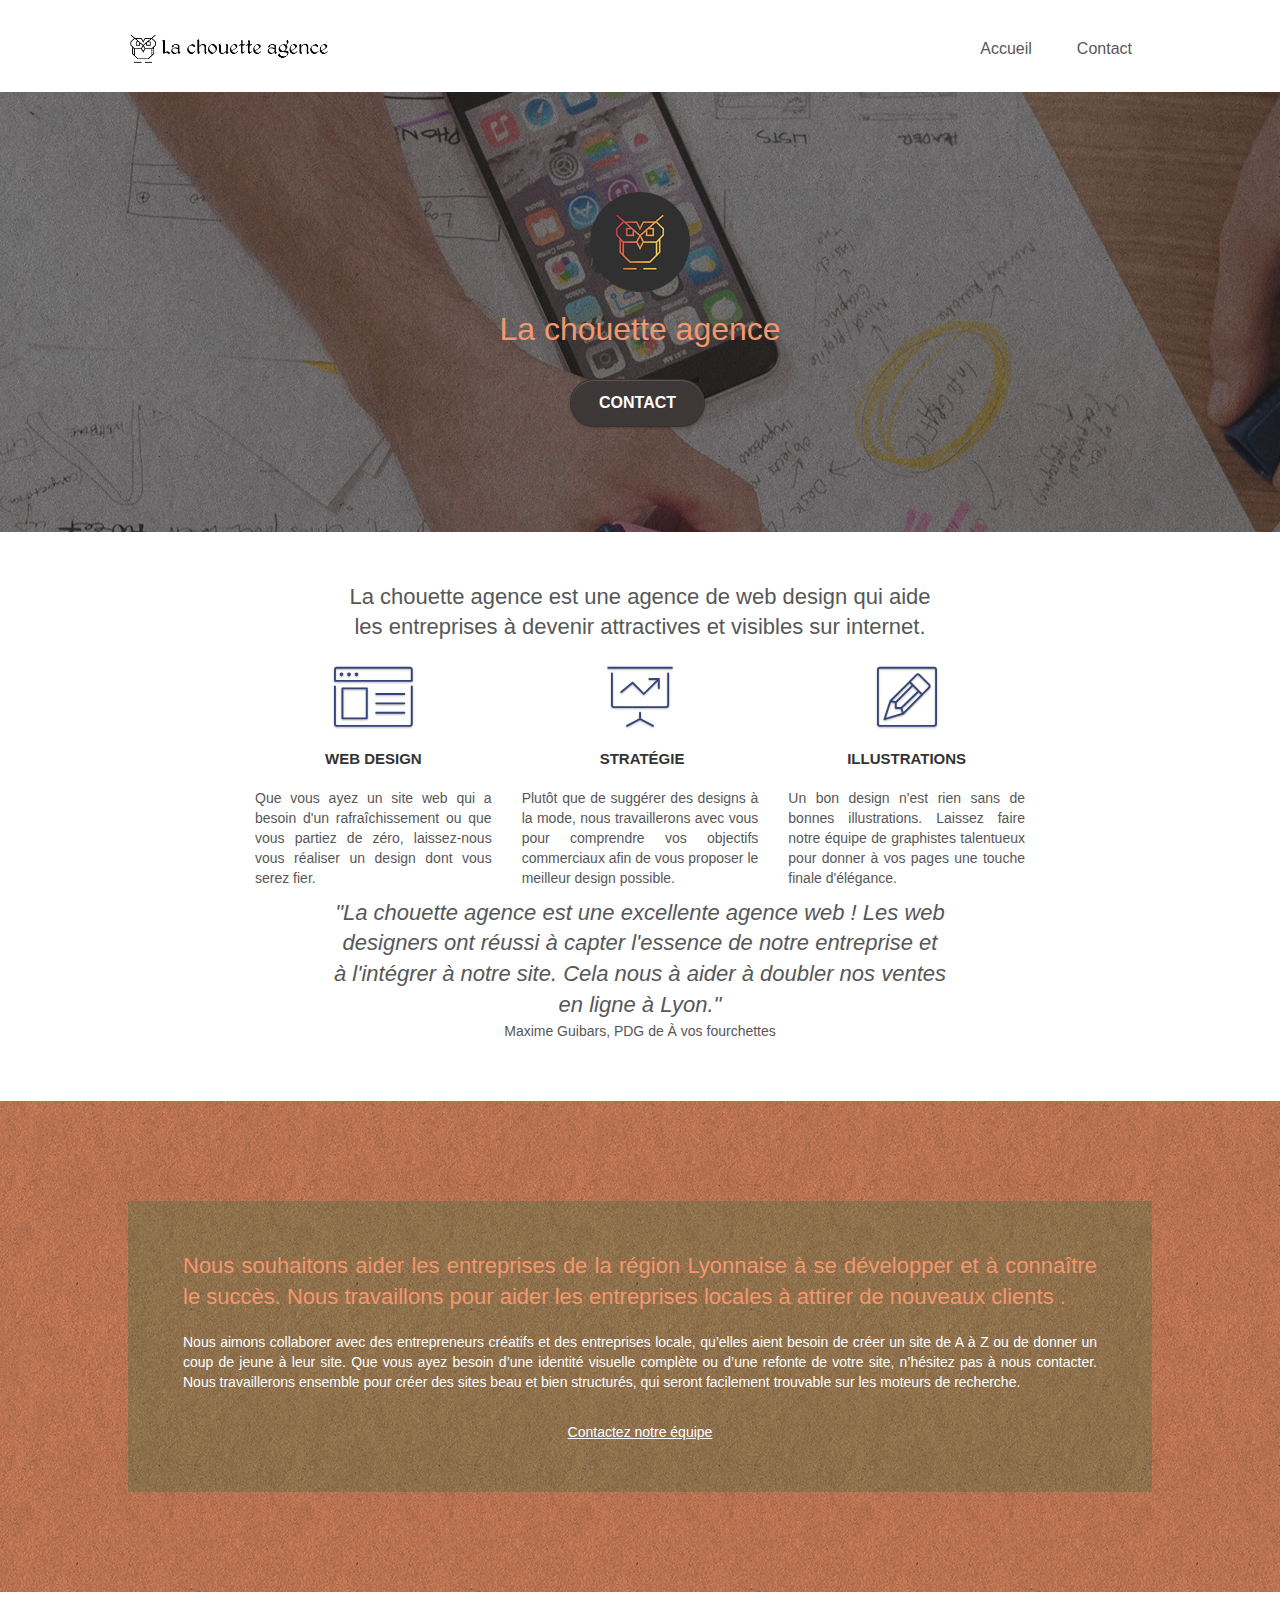
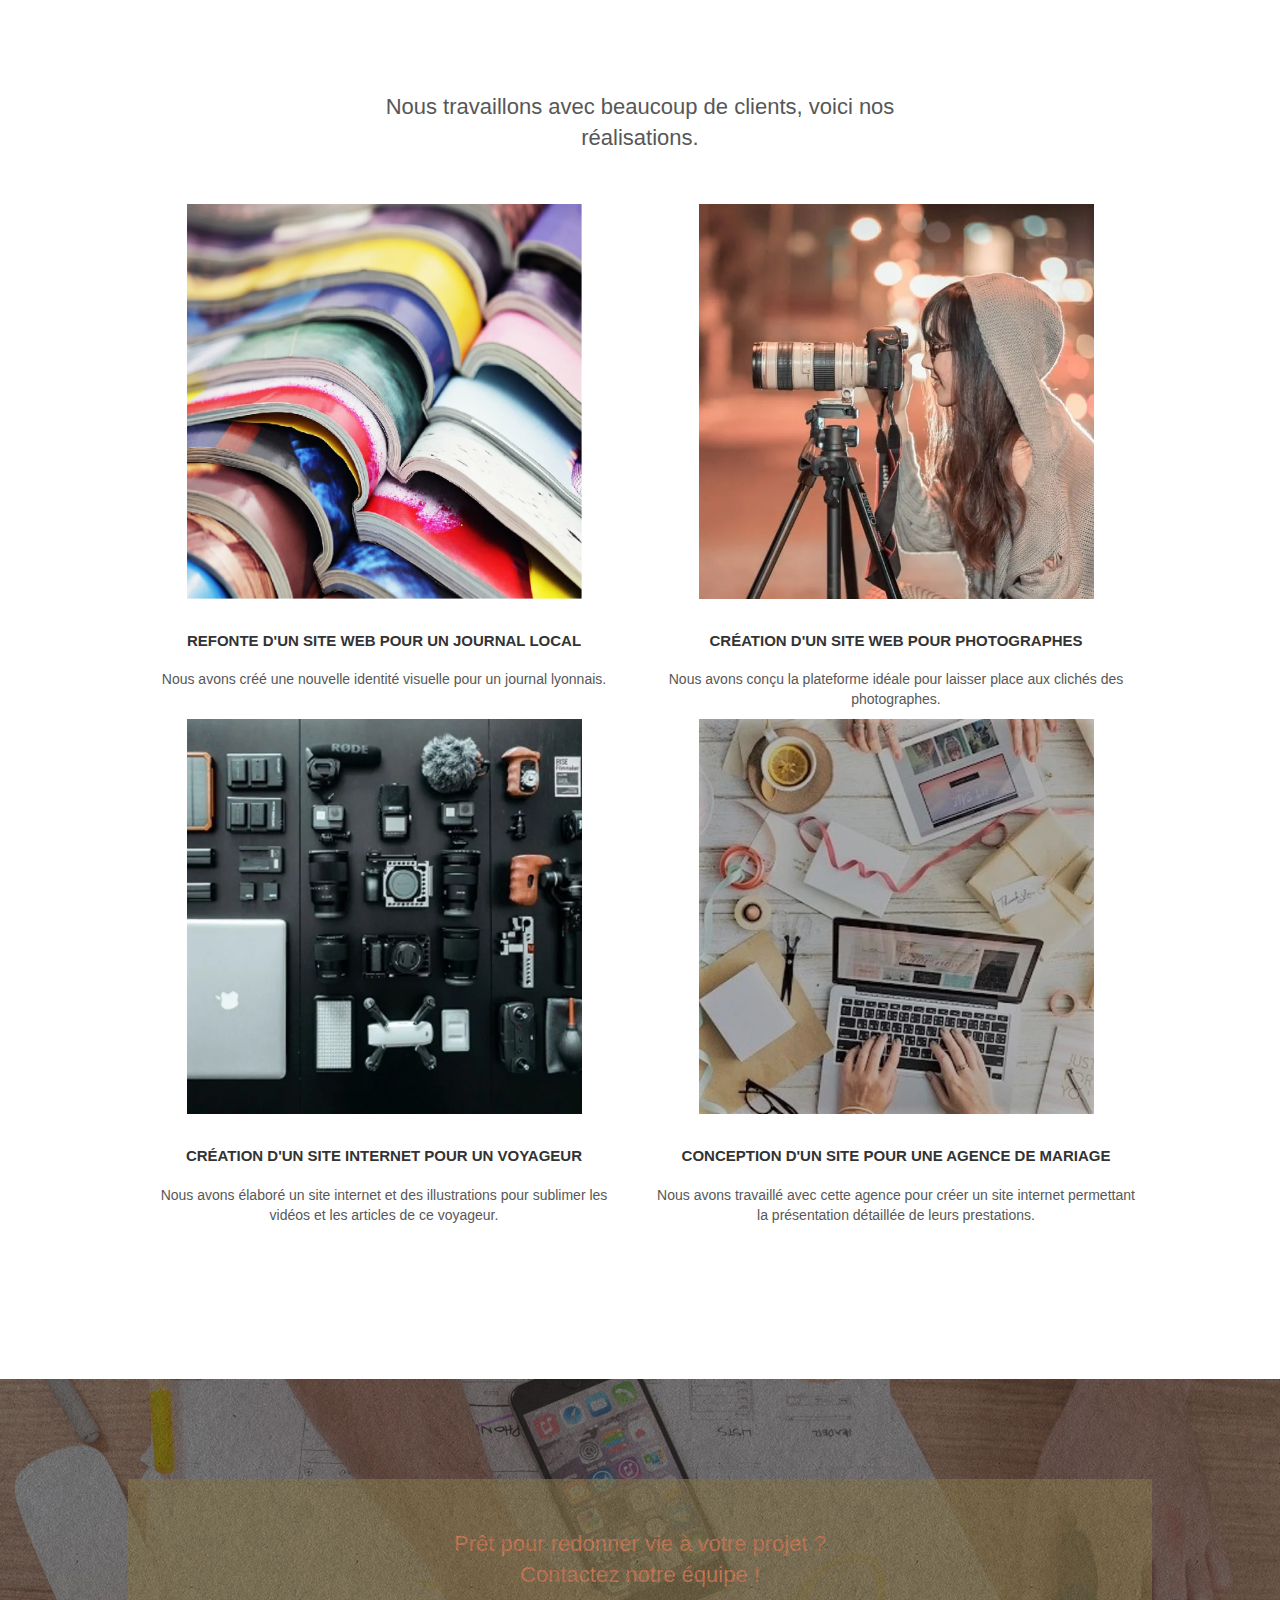
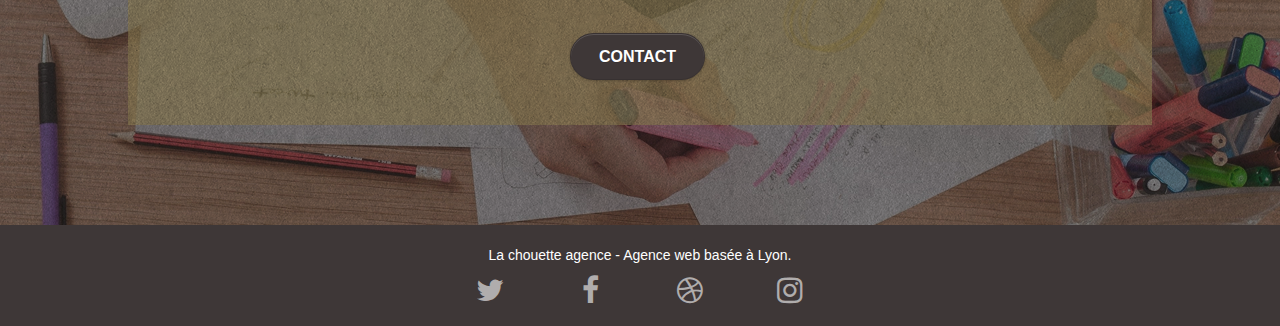
==== commit b09bf703: "régalges bootstrap" ====
--- a/index.html
+++ b/index.html
@@ -11,16 +11,16 @@
 	<link rel="shortcut icon" type="image/png" href="./img/favicon.webp">
 
 	<link rel="stylesheet" type="text/css" href="./css/bootstrap.css">
-	<link rel="stylesheet" type="text/css" href="./css/style.css">
-	<link rel="stylesheet" type="text/css" href="./css/font-awesome.css">
-	<link rel="stylesheet" type="text/css" href="./css/et-line.css">
-
-
-	<script src="./js/jquery-2.1.0.js"></script>
-	<script src="./js/bootstrap.js"></script>
-	<script src="./js/blocs.js"></script>
-	<script src="./js/jquery.touchSwipe.js" defer></script>
-	<script src="./js/gmaps.js"></script>
+	<link rel="stylesheet" type="text/css" href="./css/style.min.css">
+	<link rel="stylesheet" type="text/css" href="./css/font-awesome.min.css">
+	<link rel="stylesheet" type="text/css" href="./css/et-line.min.css">
+
+
+	<script src="./js/jquery-2.1.0.min.js"></script>
+	<script src="./js/bootstrap.min.js"></script>
+	<script src="./js/blocs.min.js"></script>
+	<script src="./js/jquery.touchSwipe.min.js" defer></script>
+	<script src="./js/gmaps.min.js"></script>
 
 	<title>La chouette agence </title>
 </head>
--- a/css/style.min.css
+++ b/css/style.min.css
@@ -0,0 +1 @@
+body{margin:0;padding:0;background:#fff;overflow-x:hidden;-webkit-font-smoothing:antialiased;-moz-osx-font-smoothing:grayscale}a,button{transition:all .3s ease-in-out;outline:0!important}a:hover{text-decoration:none;cursor:pointer}footer,header,main,section{margin:0;padding:0;width:100%;overflow-x:hidden;position:relative}#page-loading-blocs-notifaction{position:fixed;top:0;bottom:0;width:100%;z-index:100000;background:#fff url(../img/pageload-spinner.gif) no-repeat center center}.bloc{width:100%;clear:both;background:50% 50% no-repeat;padding:0 50px;-webkit-background-size:cover;-moz-background-size:cover;-o-background-size:cover;background-size:cover;position:relative}.bloc .container{padding-left:0;padding-right:0}.bloc-lg{padding:100px 50px}.bloc-md{padding:50px}.bloc-sm{padding:20px 50px}.bg-b-edge,.bg-bl-edge,.bg-br-edge,.bg-center,.bg-l-edge,.bg-r-edge,.bg-repeat,.bg-t-edge,.bg-tl-edge,.bg-tr-edge{-webkit-background-size:auto!important;-moz-background-size:auto!important;-o-background-size:auto!important;background-size:auto!important}.bg-repeat{background:repeat}.bg-t-edge{background:top no-repeat}.bloc-bg-texture::before{content:"";background-size:2px 2px;position:absolute;top:0;bottom:0;left:0;right:0}.texture-paper::before{background:url(../img/texture-paper.webp);background-size:280px 280px}.b-parallax{background-attachment:fixed}.d-bloc{color:rgba(255,255,255,.7)}.d-bloc button:hover{color:rgba(255,255,255,.9)}.d-bloc .icon-round,.d-bloc .icon-rounded,.d-bloc .icon-semi-rounded-a,.d-bloc .icon-semi-rounded-b,.d-bloc .icon-square{border-color:rgba(255,255,255,.9)}.d-bloc .divider-h span{border-color:rgba(255,255,255,.2)}.d-bloc .a-btn,.d-bloc .navbar a,.d-bloc .navbar-brand,.d-bloc a .icon-lg,.d-bloc a .icon-md,.d-bloc a .icon-sm,.d-bloc a .icon-xl,.d-bloc h1 a,.d-bloc h2 a,.d-bloc h3 a,.d-bloc h4 a,.d-bloc h5 a,.d-bloc h6 a,.d-bloc p a{color:rgba(255,255,255,.6)}.d-bloc .a-btn:hover,.d-bloc .navbar a:hover,.d-bloc .navbar-brand:hover,.d-bloc a:hover .icon-lg,.d-bloc a:hover .icon-md,.d-bloc a:hover .icon-sm,.d-bloc a:hover .icon-xl,.d-bloc h1 a:hover,.d-bloc h2 a:hover,.d-bloc h3 a:hover,.d-bloc h4 a:hover,.d-bloc h5 a:hover,.d-bloc h6 a:hover,.d-bloc p a:hover{color:rgba(255,255,255,1)}.d-bloc .navbar-toggle .icon-bar{background:rgba(255,255,255,1)}.d-bloc .btn-wire,.d-bloc .btn-wire:hover{color:rgba(255,255,255,1);border-color:rgba(255,255,255,1)}.d-bloc .panel{color:rgba(0,0,0,.5)}.d-bloc .panel button:hover{color:rgba(0,0,0,.7)}.d-bloc .panel icon{border-color:rgba(0,0,0,.7)}.d-bloc .panel .divider-h span{border-color:rgba(0,0,0,.1)}.d-bloc .panel .a-btn{color:rgba(0,0,0,.6)}.d-bloc .panel .a-btn:hover{color:rgba(0,0,0,1)}.d-bloc .panel .btn-wire,.d-bloc .panel .btn-wire:hover{color:rgba(0,0,0,.7);border-color:rgba(0,0,0,.3)}.d-bloc .panel,.l-bloc{color:rgba(0,0,0,.5)}.d-bloc .panel button:hover,.l-bloc button:hover{color:rgba(0,0,0,.7)}.l-bloc .icon-round,.l-bloc .icon-rounded,.l-bloc .icon-semi-rounded-a,.l-bloc .icon-semi-rounded-b,.l-bloc .icon-square{border-color:rgba(0,0,0,.7)}.d-bloc .panel .divider-h span,.l-bloc .divider-h span{border-color:rgba(0,0,0,.1)}.d-bloc .panel .a-btn,.l-bloc .a-btn,.l-bloc .navbar a,.l-bloc .navbar-brand,.l-bloc a .icon-lg,.l-bloc a .icon-md,.l-bloc a .icon-sm,.l-bloc a .icon-xl,.l-bloc h1 a,.l-bloc h2 a,.l-bloc h3 a,.l-bloc h4 a,.l-bloc h5 a,.l-bloc h6 a,.l-bloc p a{color:rgba(0,0,0,.6)}.d-bloc .panel .a-btn:hover,.l-bloc .a-btn:hover,.l-bloc .navbar a:hover,.l-bloc .navbar-brand:hover,.l-bloc a:hover .icon-lg,.l-bloc a:hover .icon-md,.l-bloc a:hover .icon-sm,.l-bloc a:hover .icon-xl,.l-bloc h1 a:hover,.l-bloc h2 a:hover,.l-bloc h3 a:hover,.l-bloc h4 a:hover,.l-bloc h5 a:hover,.l-bloc h6 a:hover,.l-bloc p a:hover{color:rgba(0,0,0,1)}.l-bloc .navbar-toggle .icon-bar{color:rgba(0,0,0,.6)}.d-bloc .panel .btn-wire,.d-bloc .panel .btn-wire:hover,.l-bloc .btn-wire,.l-bloc .btn-wire:hover{color:rgba(0,0,0,.7);border-color:rgba(0,0,0,.3)}.voffset{margin-top:30px}.voffset-lg{margin-top:80px}.row-no-gutters{margin-right:0;margin-left:0}.row.row-no-gutters>[class*=" col-"],.row.row-no-gutters>[class^=col-]{padding-right:0;padding-left:0}#bloc-1-hero h1{font-size:32px}.navbar{margin-bottom:0;z-index:1}.navbar-brand{height:auto;padding:3px 15px;font-size:25px;font-weight:400;font-weight:600;line-height:44px}.navbar-brand img{width:200px;height:35px;margin:0 5px 0 0;display:inline}.navbar-brand img[src$=svg]{min-width:100px}.nav-center .navbar-brand img{margin:0}.navbar .nav{padding-top:2px;margin-right:-16px;float:right;z-index:1}.nav>li{float:left;margin-top:4px;font-size:16px;padding-right:15px}.navbar-nav .open .dropdown-menu>li>a{text-align:inherit}.nav>li a:focus,.nav>li a:hover{background:0 0}.navbar-toggle{margin:10px 10px 0 0;border:0}.navbar-toggle:hover{background:0 0!important}.navbar-toggle .icon-bar{background-color:rgba(0,0,0,.5);width:26px}.nav-invert .navbar .nav{float:left}.nav-invert .navbar-brand,.nav-invert .navbar-header{float:right;position:relative;z-index:2}.nav>li>.dropdown a{background:0 0!important;display:block;padding:14px 15px}nav .caret{margin:0 5px}.dropdown-menu .dropdown-menu{top:-8px;left:100%}.dropdown-menu .dropmenu-flow-right{top:100%;left:0;margin-left:-1px;border-top-left-radius:0;border-top-right-radius:0}.dropdown-menu .dropdown span{border:4px solid #000;border-top-color:transparent;border-right-color:transparent;border-bottom-color:transparent;margin:6px -5px 0 0!important;float:right}.mg-md{margin-top:10px;margin-bottom:20px}.mg-lg{margin-top:10px;margin-bottom:40px}.btn{margin:0 5px 5px 0}.btn.pull-right{margin:0 0 5px 5px}.btn-d,.btn-d:focus,.btn-d:hover{color:#fff;background:rgba(0,0,0,.3)}button{outline:0!important}.btn-rd{border-radius:40px}.btn-clean{border:1px solid rgba(0,0,0,.08);border-bottom-color:rgba(0,0,0,.1);text-shadow:0 1px 0 rgba(0,0,1,.1);box-shadow:0 1px 3px rgba(0,0,1,.25),inset 0 1px 0 0 rgba(255,255,255,.15)}.icon-md{font-size:30px!important}.icon-lg{font-size:60px!important}.sm-shadow{text-shadow:0 1px 2px rgba(0,0,0,.3)}.panel-sq,.panel-sq .panel-footer,.panel-sq .panel-heading{border-radius:0}.panel-rd{border-radius:30px}.panel-rd .panel-heading{border-radius:29px 29px 0 0}.panel-rd .panel-footer{border-radius:0 0 29px 29px}.form-control{border-color:rgba(0,0,0,.1);box-shadow:none}.scrollToTop{width:40px;height:40px;position:fixed;bottom:20px;right:20px;opacity:0;z-index:500;transition:all .3s ease-in-out}.scrollToTop span{margin-top:6px}.showScrollTop{font-size:14px;opacity:1}a[data-lightbox]{position:relative;display:block;text-align:center}a[data-lightbox]:hover::before{content:"+";font-family:HelveticaNeue-Light,"Helvetica Neue Light","Helvetica Neue",Helvetica,Arial;font-size:32px;width:50px;height:50px;margin-left:30%;border-radius:50%;background:rgba(0,0,0,.6);color:#fff;font-weight:100;z-index:1;position:absolute;top:50%;transform:translateY(-50%);-webkit-transform:translateY(-50%);margin-left:38%}a[data-lightbox]:hover img{opacity:.6;-webkit-animation-fill-mode:none;animation-fill-mode:none}#lightbox-modal{display:flex;align-items:center}#lightbox-modal .modal-dialog{width:90%;max-width:900px;margin:0 auto 0}#lightbox-modal .modal-dialog img{max-height:90vh;margin:0 auto}.lightbox-caption{padding:20px;color:#fff;background:rgba(0,0,0,.5);position:absolute;left:15px;right:15px;bottom:5px}.close-lightbox{color:#fff;font-size:30px;position:absolute;top:20px;right:20px;z-index:20;background:rgba(0,0,0,.5);border:none;line-height:30px;padding:0 9px 5px;opacity:.3}.close-lightbox:hover,.next-lightbox:hover,.prev-lightbox:hover{opacity:1;color:#fff}.next-lightbox,.prev-lightbox{font-size:20px;color:rgba(255,255,255,.9);background:rgba(0,0,0,.5);transition:all .2s ease-in-out;position:absolute;top:45%;z-index:1;opacity:.4}.next-lightbox{padding:6px 8px 1px 13px;right:25px}.prev-lightbox{padding:6px 13px 1px 10px;left:25px}.snapshot-lb .modal-body{padding-bottom:45px}.snapshot-lb .lightbox-caption{padding:0;color:rgba(0,0,0,.5);background:0 0}.btn,a,h1,h2,h3,h4,h5,h6,label,p{font-family:Helvetica;font-weight:400;color:#575757!important}.container{max-width:1024px}.hero-bloc-text{font-size:38px}.hero-bloc-text-sub{font-size:36px}.statement-bloc-text{line-height:26px;font-style:italic;font-size:20px;text-align:center;font-weight:lighter;max-width:520px;margin:auto auto auto auto}p{font-size:14px}.tight-width-whitespace{margin:auto auto auto auto}.h1{font-size:20px;font-family:"Open Sans"}.cta-hero{margin-top:22px;color:#fff!important;text-transform:uppercase;padding:12px 28px 12px 28px;font-size:16px;font-weight:700}.social{max-width:400px;margin:auto auto auto auto}h2{font-size:22px;line-height:1.4em}.text-title{max-width:613px;margin:auto;font-size:22px;line-height:1.4em;text-align:center}.dfn{font-style:italic}.text-subtitle{text-align:center}h3{font-size:15px;text-transform:uppercase;font-weight:700;color:#333!important}.med-width-whitespace{max-width:800px;margin:auto auto auto auto;box-shadow:0 0 0 #000}h1{color:#333!important}h4{color:#333!important}.icons{margin-bottom:14px;margin-top:24px}.white{color:#fff!important}.portfolio-thumb{margin-bottom:24px;width:395px;max-width:90%;height:90%}.portfolio-row{margin-bottom:44px;margin-top:50px}.avatar{box-shadow:0 4px 9px rgba(0,0,0,.3)}.black-background{background-color:rgba(165,147,99,.7);padding:40px 40px 40px 40px}.bold-link{font-weight:900;text-decoration:underline!important}.bgc-white{background-color:#fff}.bgc-dark-slate-blue{background-color:#364577}.bgc-atomic-tangerine{background-color:#f3976c}.bgc-dark-grey{background-color:#3e3737}.tc-white{color:#f3976c!important}.btn-atomic-tangerine{background:#3e3737;color:#fff!important}.btn-atomic-tangerine:hover{background:#c27956!important;color:#fff!important}.ltc-white{color:#fff!important}.ltc-white:hover{color:#ccc!important}.ltc-atomic-tangerine{color:#f3976c!important}.ltc-atomic-tangerine:hover{color:#c27956!important}.icon-dark-slate-blue{color:#364577!important;border-color:#364577!important}.bg-dots-bg{background-image:url(../img/dots-bg.png)}.bg-lines-h2-bg{background-image:url(../img/lines-h2-bg.png)}.bg-banniere{background-image:url(../img/la-chouette-agence-banniere.webp)}.bg-presentation{background-image:url(../img/image-de-presentation.webp)}@media (max-width:425px){a[data-lightbox]:hover::before{margin-left:35%}}@media (max-width:767px){.page-container{overflow-x:hidden;position:relative}#disqus_thread,h1,h2,h3,h4,h5,h6,p{padding-left:10px!important;padding-right:10px!important}.b-parallax{background-attachment:scroll}.navbar .nav{padding-top:0;border-top:1px solid rgba(0,0,0,.2);float:none!important}.navbar.row{margin-left:0;margin-right:0}.site-navigation{position:inherit;transform:none;-webkit-transform:none;-ms-transform:none}.nav>li{margin-top:0;border-bottom:1px solid rgba(0,0,0,.1);background:rgba(0,0,0,.05);text-align:left;padding-left:15px;width:100%}.nav>li:hover{background:rgba(0,0,0,.08)}.dropdown .dropdown a .caret{float:none;margin:5px 0 0 10px!important;border:4px solid #000;border-bottom-color:transparent;border-right-color:transparent;border-left-color:transparent}#hero-bloc .navbar .nav{background:rgba(0,0,0,.8)}#hero-bloc .navbar .nav a{color:rgba(255,255,255,.6)}.hero{padding:50px 0}.hero-nav{left:-1px;right:-1px}.navbar-collapse{padding:0;overflow-x:hidden;-webkit-box-shadow:none;box-shadow:none}.nav-invert .navbar-header{float:none;width:100%}.nav-invert .navbar-toggle{float:left;margin-left:10px}.bloc-lg,.bloc-xl,.bloc-xxl{padding:40px 0}.bloc-md,.bloc-sm{padding-left:0;padding-right:0}.bloc-fill-screen .fill-bloc-bottom-edge,.bloc-fill-screen .fill-bloc-top-edge,.bloc-tile-2 .container,.bloc-tile-3 .container,.bloc-tile-4 .container{padding-left:0;padding-right:0}.a-block{padding:0 10px}.btn-dwn{display:none}.voffset{margin-top:5px}.voffset-md{margin-top:20px}.voffset-lg{margin-top:30px}form{padding:5px}.close-lightbox{display:inline-block}.blocsapp-device-iphone5{background-size:216px 425px;padding-top:60px;width:216px;height:425px}.blocsapp-device-iphone5 img{width:180px;height:320px}.bloc-mob-center-text{text-align:center}}@media (min-width:768px){.site-navigation{position:absolute;top:50%;right:20px;transform:translate(0,-50%);-webkit-transform:translateY(-50%)}.nav>li .dropdown-menu a,.nav>li .dropdown-menu a:hover{color:#484848}.nav-invert .site-navigation{left:0;right:0}.nav-center{text-align:center}.nav-center .navbar-header{width:100%}.nav-center .nav>li,.nav-center .navbar-brand,.nav-center .navbar-header{float:none;display:inline-block}.nav-center .site-navigation{position:relative;width:100%;right:0;margin-right:0;margin-top:20px}.nav-center.mini-nav .navbar-toggle{float:none;margin:10px auto 0}}@media (min-width:768px) and (max-width:1024px){.navbar .nav{max-width:80%}.nav-center.navbar .nav{max-width:100%}}@media (max-width:1024px){.bloc{padding-left:20px;padding-right:20px}.bloc-tile-2.full-width-bloc .container,.bloc-tile-3.full-width-bloc .container,.bloc-tile-4.full-width-bloc .container,.bloc.full-width-bloc{padding-left:0;padding-right:0}}@media only screen and (min-width:768px) and (max-width:1024px) and (orientation:landscape){.b-parallax{background-attachment:scroll}}@media (max-width:1024px){.container{width:100%}.b-parallax{background-attachment:scroll}#hero-bloc,.page-container{overflow-x:hidden;position:relative}.bloc-group,.bloc-group .bloc{display:block;width:100%}.bloc-fill-screen .fill-bloc-bottom-edge,.bloc-fill-screen .fill-bloc-top-edge{padding:0 20px}}@media only screen and (min-width:1024px) and (max-width:1440px) and (-webkit-min-device-pixel-ratio:1.5){.b-parallax{background-attachment:scroll}}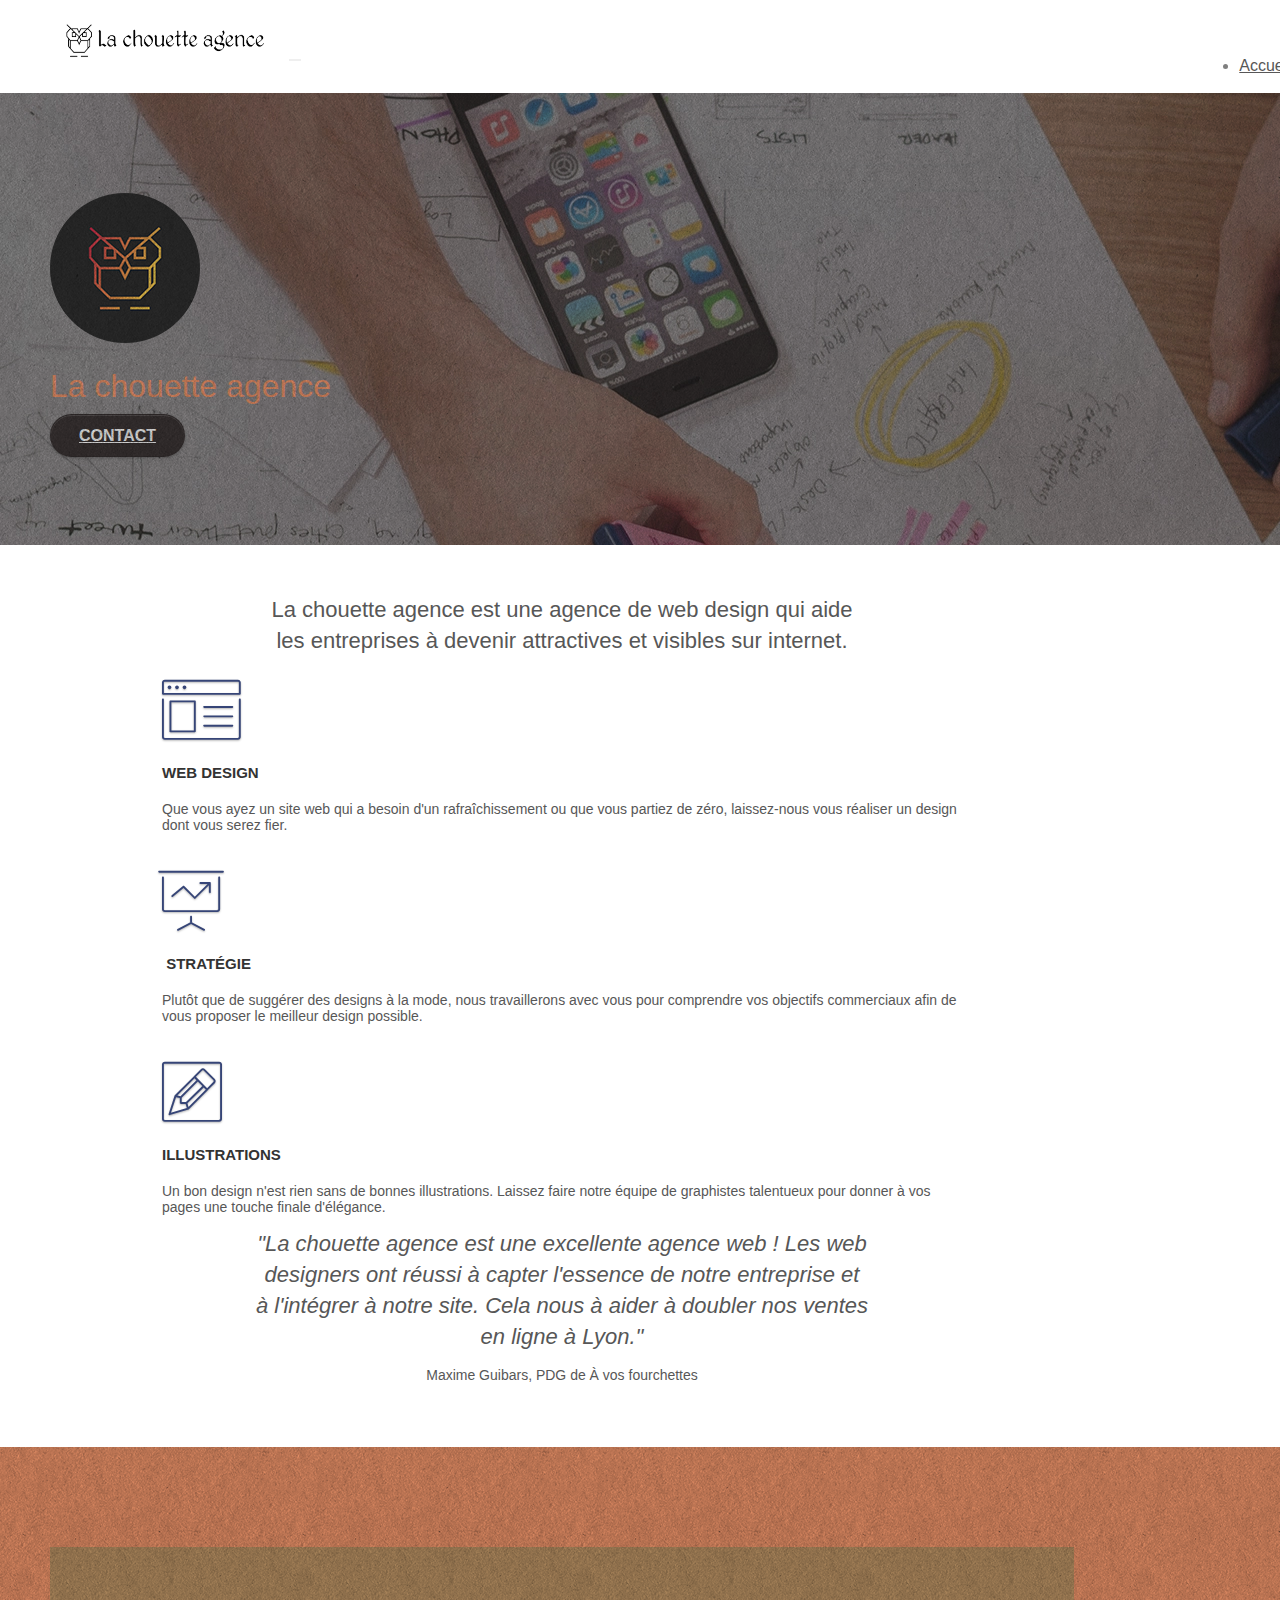
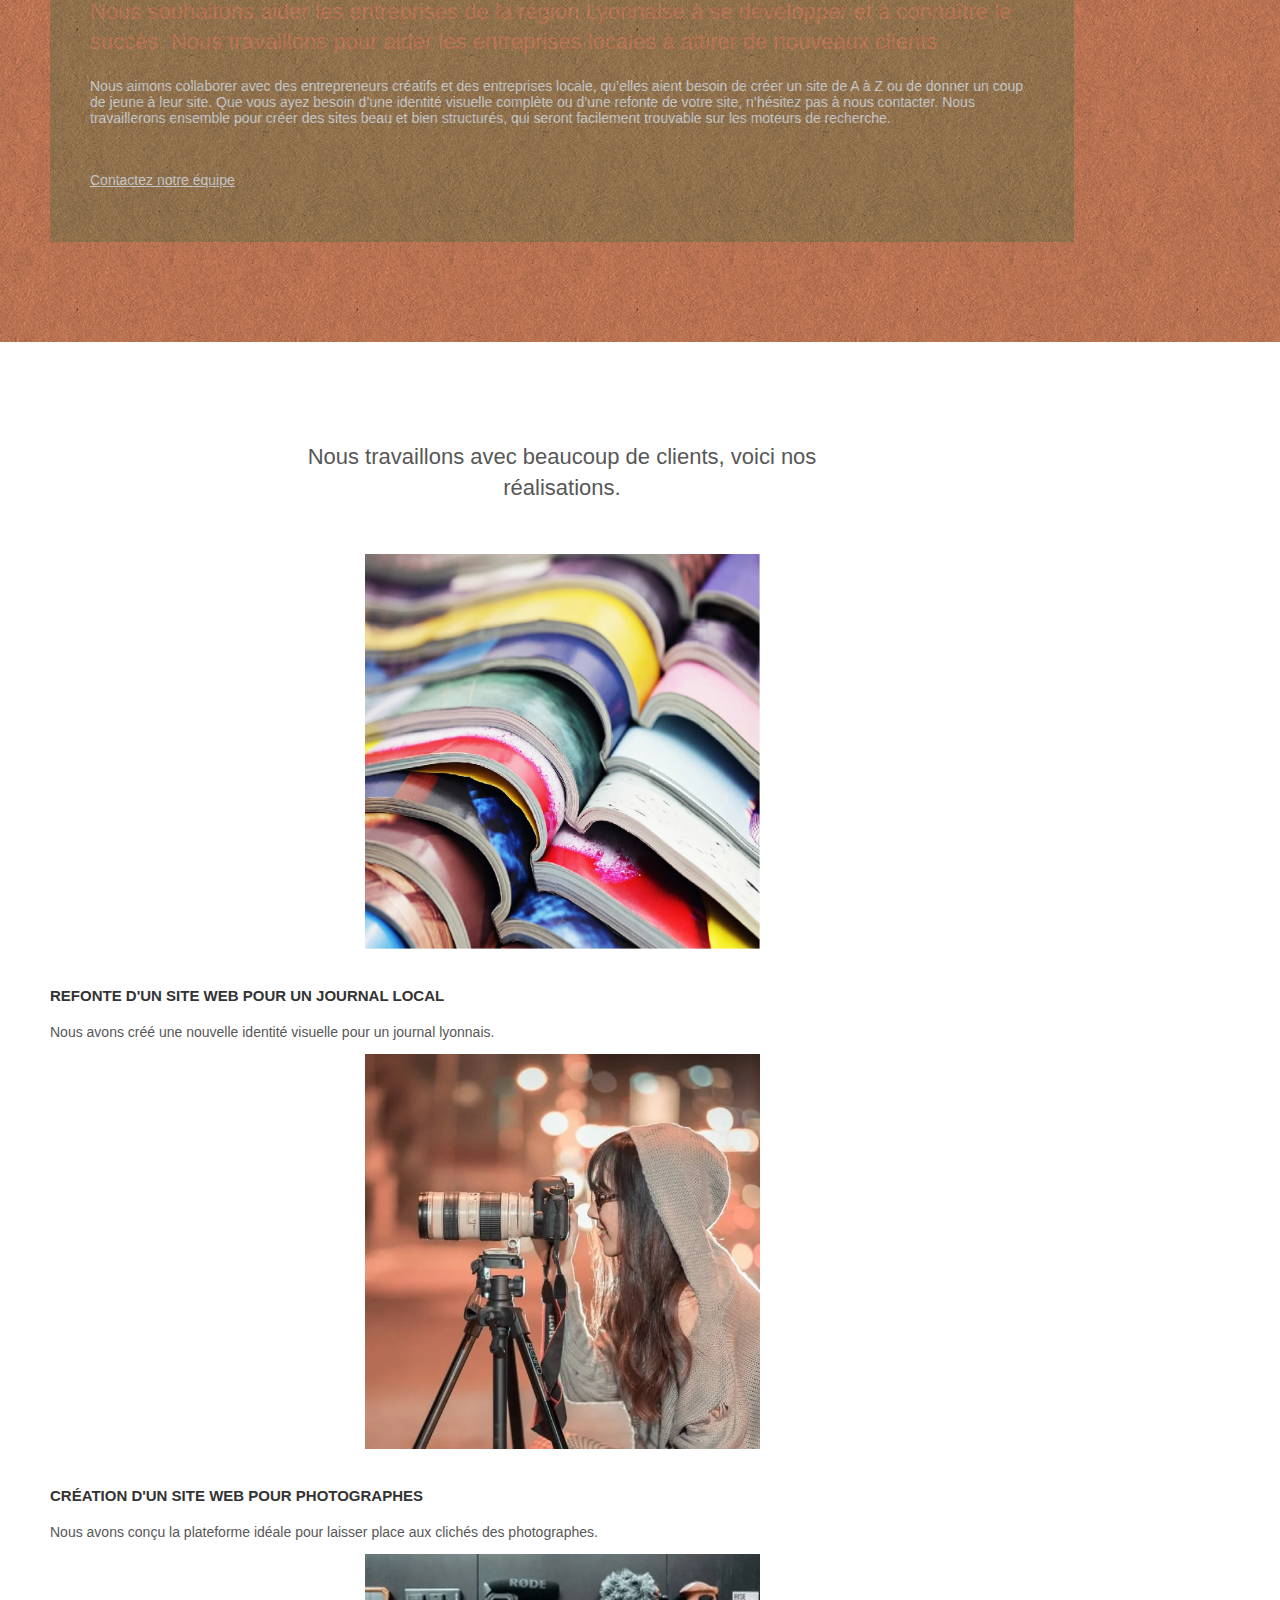
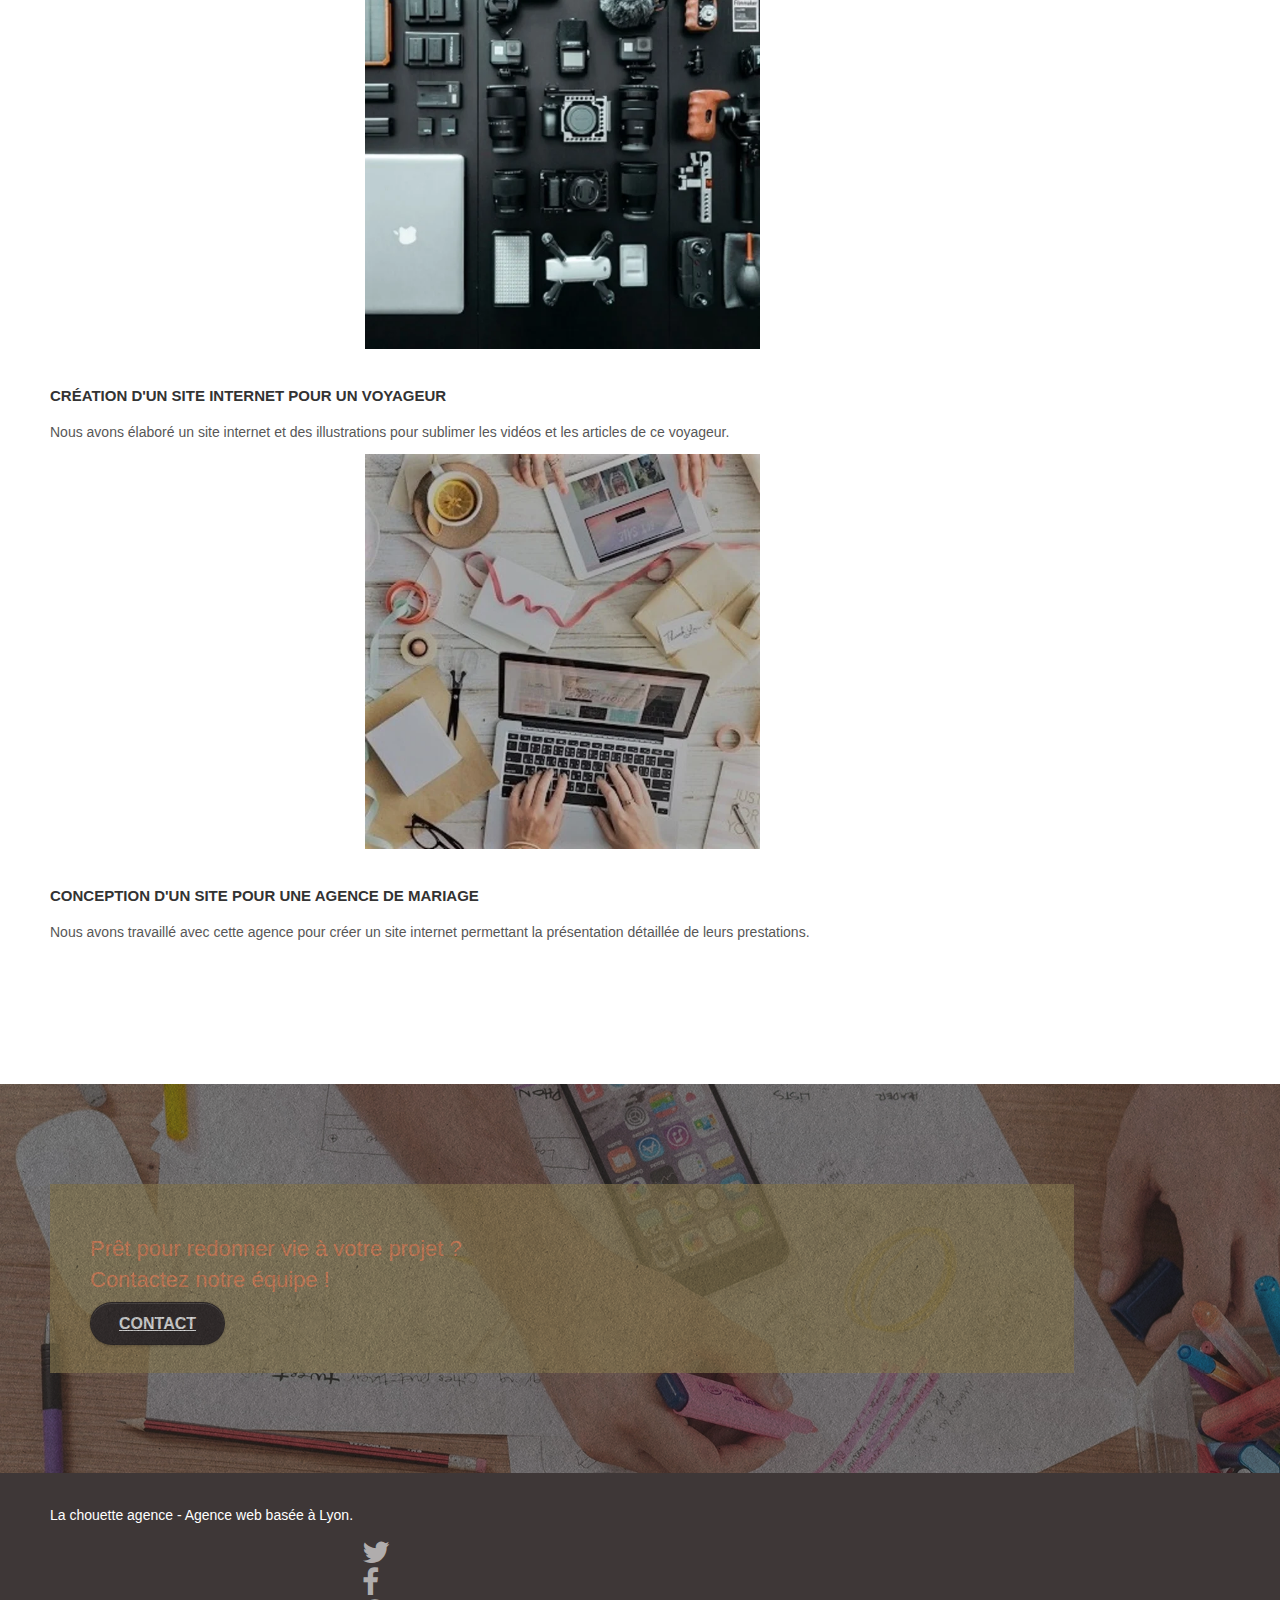
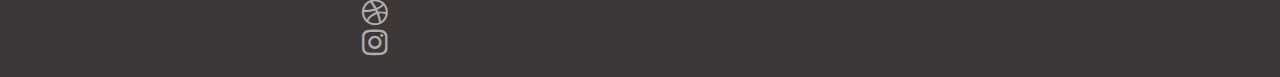
==== commit 8e3f4046: "réglages" ====
--- a/index.html
+++ b/index.html
@@ -10,7 +10,7 @@
 	<meta name="viewport" content="width=device-width, initial-scale=1.0, viewport-fit=cover">
 	<link rel="shortcut icon" type="image/png" href="./img/favicon.webp">
 
-	<link rel="stylesheet" type="text/css" href="./css/bootstrap.css">
+	<link rel="stylesheet" type="text/css" href="./css/bootstrap.min.css">
 	<link rel="stylesheet" type="text/css" href="./css/style.min.css">
 	<link rel="stylesheet" type="text/css" href="./css/font-awesome.min.css">
 	<link rel="stylesheet" type="text/css" href="./css/et-line.min.css">
--- a/css/style.min.css
+++ b/css/style.min.css
@@ -1 +1 @@
-body{margin:0;padding:0;background:#fff;overflow-x:hidden;-webkit-font-smoothing:antialiased;-moz-osx-font-smoothing:grayscale}a,button{transition:all .3s ease-in-out;outline:0!important}a:hover{text-decoration:none;cursor:pointer}footer,header,main,section{margin:0;padding:0;width:100%;overflow-x:hidden;position:relative}#page-loading-blocs-notifaction{position:fixed;top:0;bottom:0;width:100%;z-index:100000;background:#fff url(../img/pageload-spinner.gif) no-repeat center center}.bloc{width:100%;clear:both;background:50% 50% no-repeat;padding:0 50px;-webkit-background-size:cover;-moz-background-size:cover;-o-background-size:cover;background-size:cover;position:relative}.bloc .container{padding-left:0;padding-right:0}.bloc-lg{padding:100px 50px}.bloc-md{padding:50px}.bloc-sm{padding:20px 50px}.bg-b-edge,.bg-bl-edge,.bg-br-edge,.bg-center,.bg-l-edge,.bg-r-edge,.bg-repeat,.bg-t-edge,.bg-tl-edge,.bg-tr-edge{-webkit-background-size:auto!important;-moz-background-size:auto!important;-o-background-size:auto!important;background-size:auto!important}.bg-repeat{background:repeat}.bg-t-edge{background:top no-repeat}.bloc-bg-texture::before{content:"";background-size:2px 2px;position:absolute;top:0;bottom:0;left:0;right:0}.texture-paper::before{background:url(../img/texture-paper.webp);background-size:280px 280px}.b-parallax{background-attachment:fixed}.d-bloc{color:rgba(255,255,255,.7)}.d-bloc button:hover{color:rgba(255,255,255,.9)}.d-bloc .icon-round,.d-bloc .icon-rounded,.d-bloc .icon-semi-rounded-a,.d-bloc .icon-semi-rounded-b,.d-bloc .icon-square{border-color:rgba(255,255,255,.9)}.d-bloc .divider-h span{border-color:rgba(255,255,255,.2)}.d-bloc .a-btn,.d-bloc .navbar a,.d-bloc .navbar-brand,.d-bloc a .icon-lg,.d-bloc a .icon-md,.d-bloc a .icon-sm,.d-bloc a .icon-xl,.d-bloc h1 a,.d-bloc h2 a,.d-bloc h3 a,.d-bloc h4 a,.d-bloc h5 a,.d-bloc h6 a,.d-bloc p a{color:rgba(255,255,255,.6)}.d-bloc .a-btn:hover,.d-bloc .navbar a:hover,.d-bloc .navbar-brand:hover,.d-bloc a:hover .icon-lg,.d-bloc a:hover .icon-md,.d-bloc a:hover .icon-sm,.d-bloc a:hover .icon-xl,.d-bloc h1 a:hover,.d-bloc h2 a:hover,.d-bloc h3 a:hover,.d-bloc h4 a:hover,.d-bloc h5 a:hover,.d-bloc h6 a:hover,.d-bloc p a:hover{color:rgba(255,255,255,1)}.d-bloc .navbar-toggle .icon-bar{background:rgba(255,255,255,1)}.d-bloc .btn-wire,.d-bloc .btn-wire:hover{color:rgba(255,255,255,1);border-color:rgba(255,255,255,1)}.d-bloc .panel{color:rgba(0,0,0,.5)}.d-bloc .panel button:hover{color:rgba(0,0,0,.7)}.d-bloc .panel icon{border-color:rgba(0,0,0,.7)}.d-bloc .panel .divider-h span{border-color:rgba(0,0,0,.1)}.d-bloc .panel .a-btn{color:rgba(0,0,0,.6)}.d-bloc .panel .a-btn:hover{color:rgba(0,0,0,1)}.d-bloc .panel .btn-wire,.d-bloc .panel .btn-wire:hover{color:rgba(0,0,0,.7);border-color:rgba(0,0,0,.3)}.d-bloc .panel,.l-bloc{color:rgba(0,0,0,.5)}.d-bloc .panel button:hover,.l-bloc button:hover{color:rgba(0,0,0,.7)}.l-bloc .icon-round,.l-bloc .icon-rounded,.l-bloc .icon-semi-rounded-a,.l-bloc .icon-semi-rounded-b,.l-bloc .icon-square{border-color:rgba(0,0,0,.7)}.d-bloc .panel .divider-h span,.l-bloc .divider-h span{border-color:rgba(0,0,0,.1)}.d-bloc .panel .a-btn,.l-bloc .a-btn,.l-bloc .navbar a,.l-bloc .navbar-brand,.l-bloc a .icon-lg,.l-bloc a .icon-md,.l-bloc a .icon-sm,.l-bloc a .icon-xl,.l-bloc h1 a,.l-bloc h2 a,.l-bloc h3 a,.l-bloc h4 a,.l-bloc h5 a,.l-bloc h6 a,.l-bloc p a{color:rgba(0,0,0,.6)}.d-bloc .panel .a-btn:hover,.l-bloc .a-btn:hover,.l-bloc .navbar a:hover,.l-bloc .navbar-brand:hover,.l-bloc a:hover .icon-lg,.l-bloc a:hover .icon-md,.l-bloc a:hover .icon-sm,.l-bloc a:hover .icon-xl,.l-bloc h1 a:hover,.l-bloc h2 a:hover,.l-bloc h3 a:hover,.l-bloc h4 a:hover,.l-bloc h5 a:hover,.l-bloc h6 a:hover,.l-bloc p a:hover{color:rgba(0,0,0,1)}.l-bloc .navbar-toggle .icon-bar{color:rgba(0,0,0,.6)}.d-bloc .panel .btn-wire,.d-bloc .panel .btn-wire:hover,.l-bloc .btn-wire,.l-bloc .btn-wire:hover{color:rgba(0,0,0,.7);border-color:rgba(0,0,0,.3)}.voffset{margin-top:30px}.voffset-lg{margin-top:80px}.row-no-gutters{margin-right:0;margin-left:0}.row.row-no-gutters>[class*=" col-"],.row.row-no-gutters>[class^=col-]{padding-right:0;padding-left:0}#bloc-1-hero h1{font-size:32px}.navbar{margin-bottom:0;z-index:1}.navbar-brand{height:auto;padding:3px 15px;font-size:25px;font-weight:400;font-weight:600;line-height:44px}.navbar-brand img{width:200px;height:35px;margin:0 5px 0 0;display:inline}.navbar-brand img[src$=svg]{min-width:100px}.nav-center .navbar-brand img{margin:0}.navbar .nav{padding-top:2px;margin-right:-16px;float:right;z-index:1}.nav>li{float:left;margin-top:4px;font-size:16px;padding-right:15px}.navbar-nav .open .dropdown-menu>li>a{text-align:inherit}.nav>li a:focus,.nav>li a:hover{background:0 0}.navbar-toggle{margin:10px 10px 0 0;border:0}.navbar-toggle:hover{background:0 0!important}.navbar-toggle .icon-bar{background-color:rgba(0,0,0,.5);width:26px}.nav-invert .navbar .nav{float:left}.nav-invert .navbar-brand,.nav-invert .navbar-header{float:right;position:relative;z-index:2}.nav>li>.dropdown a{background:0 0!important;display:block;padding:14px 15px}nav .caret{margin:0 5px}.dropdown-menu .dropdown-menu{top:-8px;left:100%}.dropdown-menu .dropmenu-flow-right{top:100%;left:0;margin-left:-1px;border-top-left-radius:0;border-top-right-radius:0}.dropdown-menu .dropdown span{border:4px solid #000;border-top-color:transparent;border-right-color:transparent;border-bottom-color:transparent;margin:6px -5px 0 0!important;float:right}.mg-md{margin-top:10px;margin-bottom:20px}.mg-lg{margin-top:10px;margin-bottom:40px}.btn{margin:0 5px 5px 0}.btn.pull-right{margin:0 0 5px 5px}.btn-d,.btn-d:focus,.btn-d:hover{color:#fff;background:rgba(0,0,0,.3)}button{outline:0!important}.btn-rd{border-radius:40px}.btn-clean{border:1px solid rgba(0,0,0,.08);border-bottom-color:rgba(0,0,0,.1);text-shadow:0 1px 0 rgba(0,0,1,.1);box-shadow:0 1px 3px rgba(0,0,1,.25),inset 0 1px 0 0 rgba(255,255,255,.15)}.icon-md{font-size:30px!important}.icon-lg{font-size:60px!important}.sm-shadow{text-shadow:0 1px 2px rgba(0,0,0,.3)}.panel-sq,.panel-sq .panel-footer,.panel-sq .panel-heading{border-radius:0}.panel-rd{border-radius:30px}.panel-rd .panel-heading{border-radius:29px 29px 0 0}.panel-rd .panel-footer{border-radius:0 0 29px 29px}.form-control{border-color:rgba(0,0,0,.1);box-shadow:none}.scrollToTop{width:40px;height:40px;position:fixed;bottom:20px;right:20px;opacity:0;z-index:500;transition:all .3s ease-in-out}.scrollToTop span{margin-top:6px}.showScrollTop{font-size:14px;opacity:1}a[data-lightbox]{position:relative;display:block;text-align:center}a[data-lightbox]:hover::before{content:"+";font-family:HelveticaNeue-Light,"Helvetica Neue Light","Helvetica Neue",Helvetica,Arial;font-size:32px;width:50px;height:50px;margin-left:30%;border-radius:50%;background:rgba(0,0,0,.6);color:#fff;font-weight:100;z-index:1;position:absolute;top:50%;transform:translateY(-50%);-webkit-transform:translateY(-50%);margin-left:38%}a[data-lightbox]:hover img{opacity:.6;-webkit-animation-fill-mode:none;animation-fill-mode:none}#lightbox-modal{display:flex;align-items:center}#lightbox-modal .modal-dialog{width:90%;max-width:900px;margin:0 auto 0}#lightbox-modal .modal-dialog img{max-height:90vh;margin:0 auto}.lightbox-caption{padding:20px;color:#fff;background:rgba(0,0,0,.5);position:absolute;left:15px;right:15px;bottom:5px}.close-lightbox{color:#fff;font-size:30px;position:absolute;top:20px;right:20px;z-index:20;background:rgba(0,0,0,.5);border:none;line-height:30px;padding:0 9px 5px;opacity:.3}.close-lightbox:hover,.next-lightbox:hover,.prev-lightbox:hover{opacity:1;color:#fff}.next-lightbox,.prev-lightbox{font-size:20px;color:rgba(255,255,255,.9);background:rgba(0,0,0,.5);transition:all .2s ease-in-out;position:absolute;top:45%;z-index:1;opacity:.4}.next-lightbox{padding:6px 8px 1px 13px;right:25px}.prev-lightbox{padding:6px 13px 1px 10px;left:25px}.snapshot-lb .modal-body{padding-bottom:45px}.snapshot-lb .lightbox-caption{padding:0;color:rgba(0,0,0,.5);background:0 0}.btn,a,h1,h2,h3,h4,h5,h6,label,p{font-family:Helvetica;font-weight:400;color:#575757!important}.container{max-width:1024px}.hero-bloc-text{font-size:38px}.hero-bloc-text-sub{font-size:36px}.statement-bloc-text{line-height:26px;font-style:italic;font-size:20px;text-align:center;font-weight:lighter;max-width:520px;margin:auto auto auto auto}p{font-size:14px}.tight-width-whitespace{margin:auto auto auto auto}.h1{font-size:20px;font-family:"Open Sans"}.cta-hero{margin-top:22px;color:#fff!important;text-transform:uppercase;padding:12px 28px 12px 28px;font-size:16px;font-weight:700}.social{max-width:400px;margin:auto auto auto auto}h2{font-size:22px;line-height:1.4em}.text-title{max-width:613px;margin:auto;font-size:22px;line-height:1.4em;text-align:center}.dfn{font-style:italic}.text-subtitle{text-align:center}h3{font-size:15px;text-transform:uppercase;font-weight:700;color:#333!important}.med-width-whitespace{max-width:800px;margin:auto auto auto auto;box-shadow:0 0 0 #000}h1{color:#333!important}h4{color:#333!important}.icons{margin-bottom:14px;margin-top:24px}.white{color:#fff!important}.portfolio-thumb{margin-bottom:24px;width:395px;max-width:90%;height:90%}.portfolio-row{margin-bottom:44px;margin-top:50px}.avatar{box-shadow:0 4px 9px rgba(0,0,0,.3)}.black-background{background-color:rgba(165,147,99,.7);padding:40px 40px 40px 40px}.bold-link{font-weight:900;text-decoration:underline!important}.bgc-white{background-color:#fff}.bgc-dark-slate-blue{background-color:#364577}.bgc-atomic-tangerine{background-color:#f3976c}.bgc-dark-grey{background-color:#3e3737}.tc-white{color:#f3976c!important}.btn-atomic-tangerine{background:#3e3737;color:#fff!important}.btn-atomic-tangerine:hover{background:#c27956!important;color:#fff!important}.ltc-white{color:#fff!important}.ltc-white:hover{color:#ccc!important}.ltc-atomic-tangerine{color:#f3976c!important}.ltc-atomic-tangerine:hover{color:#c27956!important}.icon-dark-slate-blue{color:#364577!important;border-color:#364577!important}.bg-dots-bg{background-image:url(../img/dots-bg.png)}.bg-lines-h2-bg{background-image:url(../img/lines-h2-bg.png)}.bg-banniere{background-image:url(../img/la-chouette-agence-banniere.webp)}.bg-presentation{background-image:url(../img/image-de-presentation.webp)}@media (max-width:425px){a[data-lightbox]:hover::before{margin-left:35%}}@media (max-width:767px){.page-container{overflow-x:hidden;position:relative}#disqus_thread,h1,h2,h3,h4,h5,h6,p{padding-left:10px!important;padding-right:10px!important}.b-parallax{background-attachment:scroll}.navbar .nav{padding-top:0;border-top:1px solid rgba(0,0,0,.2);float:none!important}.navbar.row{margin-left:0;margin-right:0}.site-navigation{position:inherit;transform:none;-webkit-transform:none;-ms-transform:none}.nav>li{margin-top:0;border-bottom:1px solid rgba(0,0,0,.1);background:rgba(0,0,0,.05);text-align:left;padding-left:15px;width:100%}.nav>li:hover{background:rgba(0,0,0,.08)}.dropdown .dropdown a .caret{float:none;margin:5px 0 0 10px!important;border:4px solid #000;border-bottom-color:transparent;border-right-color:transparent;border-left-color:transparent}#hero-bloc .navbar .nav{background:rgba(0,0,0,.8)}#hero-bloc .navbar .nav a{color:rgba(255,255,255,.6)}.hero{padding:50px 0}.hero-nav{left:-1px;right:-1px}.navbar-collapse{padding:0;overflow-x:hidden;-webkit-box-shadow:none;box-shadow:none}.nav-invert .navbar-header{float:none;width:100%}.nav-invert .navbar-toggle{float:left;margin-left:10px}.bloc-lg,.bloc-xl,.bloc-xxl{padding:40px 0}.bloc-md,.bloc-sm{padding-left:0;padding-right:0}.bloc-fill-screen .fill-bloc-bottom-edge,.bloc-fill-screen .fill-bloc-top-edge,.bloc-tile-2 .container,.bloc-tile-3 .container,.bloc-tile-4 .container{padding-left:0;padding-right:0}.a-block{padding:0 10px}.btn-dwn{display:none}.voffset{margin-top:5px}.voffset-md{margin-top:20px}.voffset-lg{margin-top:30px}form{padding:5px}.close-lightbox{display:inline-block}.blocsapp-device-iphone5{background-size:216px 425px;padding-top:60px;width:216px;height:425px}.blocsapp-device-iphone5 img{width:180px;height:320px}.bloc-mob-center-text{text-align:center}}@media (min-width:768px){.site-navigation{position:absolute;top:50%;right:20px;transform:translate(0,-50%);-webkit-transform:translateY(-50%)}.nav>li .dropdown-menu a,.nav>li .dropdown-menu a:hover{color:#484848}.nav-invert .site-navigation{left:0;right:0}.nav-center{text-align:center}.nav-center .navbar-header{width:100%}.nav-center .nav>li,.nav-center .navbar-brand,.nav-center .navbar-header{float:none;display:inline-block}.nav-center .site-navigation{position:relative;width:100%;right:0;margin-right:0;margin-top:20px}.nav-center.mini-nav .navbar-toggle{float:none;margin:10px auto 0}}@media (min-width:768px) and (max-width:1024px){.navbar .nav{max-width:80%}.nav-center.navbar .nav{max-width:100%}}@media (max-width:1024px){.bloc{padding-left:20px;padding-right:20px}.bloc-tile-2.full-width-bloc .container,.bloc-tile-3.full-width-bloc .container,.bloc-tile-4.full-width-bloc .container,.bloc.full-width-bloc{padding-left:0;padding-right:0}}@media only screen and (min-width:768px) and (max-width:1024px) and (orientation:landscape){.b-parallax{background-attachment:scroll}}@media (max-width:1024px){.container{width:100%}.b-parallax{background-attachment:scroll}#hero-bloc,.page-container{overflow-x:hidden;position:relative}.bloc-group,.bloc-group .bloc{display:block;width:100%}.bloc-fill-screen .fill-bloc-bottom-edge,.bloc-fill-screen .fill-bloc-top-edge{padding:0 20px}}@media only screen and (min-width:1024px) and (max-width:1440px) and (-webkit-min-device-pixel-ratio:1.5){.b-parallax{background-attachment:scroll}}+body{margin:0;padding:0;background:#fff;overflow-x:hidden;-webkit-font-smoothing:antialiased;-moz-osx-font-smoothing:grayscale}a,button{transition:all .3s ease-in-out;outline:0!important}a:hover{text-decoration:none;cursor:pointer}footer,header,main,section{margin:0;padding:0;width:100%;overflow-x:hidden;position:relative}#page-loading-blocs-notifaction{position:fixed;top:0;bottom:0;width:100%;z-index:100000;background:#fff url(../img/pageload-spinner.gif) no-repeat center center}.bloc{width:100%;clear:both;background:50% 50% no-repeat;padding:0 50px;-webkit-background-size:cover;-moz-background-size:cover;-o-background-size:cover;background-size:cover;position:relative}.bloc .container{padding-left:0;padding-right:0}.bloc-lg{padding:100px 50px}.bloc-md{padding:50px}.bloc-sm{padding:20px 50px}.bg-b-edge,.bg-bl-edge,.bg-br-edge,.bg-center,.bg-l-edge,.bg-r-edge,.bg-repeat,.bg-t-edge,.bg-tl-edge,.bg-tr-edge{-webkit-background-size:auto!important;-moz-background-size:auto!important;-o-background-size:auto!important;background-size:auto!important}.bg-repeat{background:repeat}.bg-t-edge{background:top no-repeat}.bloc-bg-texture::before{content:"";background-size:2px 2px;position:absolute;top:0;bottom:0;left:0;right:0}.texture-paper::before{background:url(../img/texture-paper.webp);background-size:280px 280px}.b-parallax{background-attachment:fixed}.d-bloc{color:rgba(255,255,255,.7)}.d-bloc button:hover{color:rgba(255,255,255,.9)}.d-bloc .icon-round,.d-bloc .icon-rounded,.d-bloc .icon-semi-rounded-a,.d-bloc .icon-semi-rounded-b,.d-bloc .icon-square{border-color:rgba(255,255,255,.9)}.d-bloc .divider-h span{border-color:rgba(255,255,255,.2)}.d-bloc .a-btn,.d-bloc .navbar a,.d-bloc .navbar-brand,.d-bloc a .icon-lg,.d-bloc a .icon-md,.d-bloc a .icon-sm,.d-bloc a .icon-xl,.d-bloc h1 a,.d-bloc h2 a,.d-bloc h3 a,.d-bloc h4 a,.d-bloc h5 a,.d-bloc h6 a,.d-bloc p a{color:rgba(255,255,255,.6)}.d-bloc .a-btn:hover,.d-bloc .navbar a:hover,.d-bloc .navbar-brand:hover,.d-bloc a:hover .icon-lg,.d-bloc a:hover .icon-md,.d-bloc a:hover .icon-sm,.d-bloc a:hover .icon-xl,.d-bloc h1 a:hover,.d-bloc h2 a:hover,.d-bloc h3 a:hover,.d-bloc h4 a:hover,.d-bloc h5 a:hover,.d-bloc h6 a:hover,.d-bloc p a:hover{color:rgba(255,255,255,1)}.d-bloc .navbar-toggle .icon-bar{background:rgba(255,255,255,1)}.d-bloc .btn-wire,.d-bloc .btn-wire:hover{color:rgba(255,255,255,1);border-color:rgba(255,255,255,1)}.d-bloc .panel{color:rgba(0,0,0,.5)}.d-bloc .panel button:hover{color:rgba(0,0,0,.7)}.d-bloc .panel icon{border-color:rgba(0,0,0,.7)}.d-bloc .panel .divider-h span{border-color:rgba(0,0,0,.1)}.d-bloc .panel .a-btn{color:rgba(0,0,0,.6)}.d-bloc .panel .a-btn:hover{color:rgba(0,0,0,1)}.d-bloc .panel .btn-wire,.d-bloc .panel .btn-wire:hover{color:rgba(0,0,0,.7);border-color:rgba(0,0,0,.3)}.d-bloc .panel,.l-bloc{color:rgba(0,0,0,.5)}.d-bloc .panel button:hover,.l-bloc button:hover{color:rgba(0,0,0,.7)}.l-bloc .icon-round,.l-bloc .icon-rounded,.l-bloc .icon-semi-rounded-a,.l-bloc .icon-semi-rounded-b,.l-bloc .icon-square{border-color:rgba(0,0,0,.7)}.d-bloc .panel .divider-h span,.l-bloc .divider-h span{border-color:rgba(0,0,0,.1)}.d-bloc .panel .a-btn,.l-bloc .a-btn,.l-bloc .navbar a,.l-bloc .navbar-brand,.l-bloc a .icon-lg,.l-bloc a .icon-md,.l-bloc a .icon-sm,.l-bloc a .icon-xl,.l-bloc h1 a,.l-bloc h2 a,.l-bloc h3 a,.l-bloc h4 a,.l-bloc h5 a,.l-bloc h6 a,.l-bloc p a{color:rgba(0,0,0,.6)}.d-bloc .panel .a-btn:hover,.l-bloc .a-btn:hover,.l-bloc .navbar a:hover,.l-bloc .navbar-brand:hover,.l-bloc a:hover .icon-lg,.l-bloc a:hover .icon-md,.l-bloc a:hover .icon-sm,.l-bloc a:hover .icon-xl,.l-bloc h1 a:hover,.l-bloc h2 a:hover,.l-bloc h3 a:hover,.l-bloc h4 a:hover,.l-bloc h5 a:hover,.l-bloc h6 a:hover,.l-bloc p a:hover{color:rgba(0,0,0,1)}.l-bloc .navbar-toggle .icon-bar{color:rgba(0,0,0,.6)}.d-bloc .panel .btn-wire,.d-bloc .panel .btn-wire:hover,.l-bloc .btn-wire,.l-bloc .btn-wire:hover{color:rgba(0,0,0,.7);border-color:rgba(0,0,0,.3)}.voffset{margin-top:30px}.voffset-lg{margin-top:80px}.row-no-gutters{margin-right:0;margin-left:0}.row.row-no-gutters>[class*=" col-"],.row.row-no-gutters>[class^=col-]{padding-right:0;padding-left:0}#bloc-1-hero h1{font-size:32px}.navbar{margin-bottom:0;z-index:1}.navbar-brand{height:auto;padding:3px 15px;font-size:25px;font-weight:400;font-weight:600;line-height:44px}.navbar-brand img{width:200px;height:40px;margin:0 5px 0 0;display:inline}.navbar-brand img[src$=svg]{min-width:100px}.nav-center .navbar-brand img{margin:0}.navbar .nav{padding-top:2px;margin-right:-16px;float:right;z-index:1}.nav>li{float:left;margin-top:4px;font-size:16px;padding-right:15px}.navbar-nav .open .dropdown-menu>li>a{text-align:inherit}.nav>li a:focus,.nav>li a:hover{background:0 0}.navbar-toggle{margin:10px 10px 0 0;border:0}.navbar-toggle:hover{background:0 0!important}.navbar-toggle .icon-bar{background-color:rgba(0,0,0,.5);width:26px}.nav-invert .navbar .nav{float:left}.nav-invert .navbar-brand,.nav-invert .navbar-header{float:right;position:relative;z-index:2}.nav>li>.dropdown a{background:0 0!important;display:block;padding:14px 15px}nav .caret{margin:0 5px}.dropdown-menu .dropdown-menu{top:-8px;left:100%}.dropdown-menu .dropmenu-flow-right{top:100%;left:0;margin-left:-1px;border-top-left-radius:0;border-top-right-radius:0}.dropdown-menu .dropdown span{border:4px solid #000;border-top-color:transparent;border-right-color:transparent;border-bottom-color:transparent;margin:6px -5px 0 0!important;float:right}.mg-md{margin-top:10px;margin-bottom:20px}.mg-lg{margin-top:10px;margin-bottom:40px}.btn{margin:0 5px 5px 0}.btn.pull-right{margin:0 0 5px 5px}.btn-d,.btn-d:focus,.btn-d:hover{color:#fff;background:rgba(0,0,0,.3)}button{outline:0!important}.btn-rd{border-radius:40px}.btn-clean{border:1px solid rgba(0,0,0,.08);border-bottom-color:rgba(0,0,0,.1);text-shadow:0 1px 0 rgba(0,0,1,.1);box-shadow:0 1px 3px rgba(0,0,1,.25),inset 0 1px 0 0 rgba(255,255,255,.15)}.icon-md{font-size:30px!important}.icon-lg{font-size:60px!important}.sm-shadow{text-shadow:0 1px 2px rgba(0,0,0,.3)}.panel-sq,.panel-sq .panel-footer,.panel-sq .panel-heading{border-radius:0}.panel-rd{border-radius:30px}.panel-rd .panel-heading{border-radius:29px 29px 0 0}.panel-rd .panel-footer{border-radius:0 0 29px 29px}.form-control{border-color:rgba(0,0,0,.1);box-shadow:none}.scrollToTop{width:40px;height:40px;position:fixed;bottom:20px;right:20px;opacity:0;z-index:500;transition:all .3s ease-in-out}.scrollToTop span{margin-top:6px}.showScrollTop{font-size:14px;opacity:1}a[data-lightbox]{position:relative;display:block;text-align:center}a[data-lightbox]:hover::before{content:"+";font-family:HelveticaNeue-Light,"Helvetica Neue Light","Helvetica Neue",Helvetica,Arial;font-size:32px;width:50px;height:50px;margin-left:30%;border-radius:50%;background:rgba(0,0,0,.6);color:#fff;font-weight:100;z-index:1;position:absolute;top:50%;transform:translateY(-50%);-webkit-transform:translateY(-50%);margin-left:38%}a[data-lightbox]:hover img{opacity:.6;-webkit-animation-fill-mode:none;animation-fill-mode:none}#lightbox-modal{display:flex;align-items:center}#lightbox-modal .modal-dialog{width:90%;max-width:900px;margin:0 auto 0}#lightbox-modal .modal-dialog img{max-height:90vh;margin:0 auto}.lightbox-caption{padding:20px;color:#fff;background:rgba(0,0,0,.5);position:absolute;left:15px;right:15px;bottom:5px}.close-lightbox{color:#fff;font-size:30px;position:absolute;top:20px;right:20px;z-index:20;background:rgba(0,0,0,.5);border:none;line-height:30px;padding:0 9px 5px;opacity:.3}.close-lightbox:hover,.next-lightbox:hover,.prev-lightbox:hover{opacity:1;color:#fff}.next-lightbox,.prev-lightbox{font-size:20px;color:rgba(255,255,255,.9);background:rgba(0,0,0,.5);transition:all .2s ease-in-out;position:absolute;top:45%;z-index:1;opacity:.4}.next-lightbox{padding:6px 8px 1px 13px;right:25px}.prev-lightbox{padding:6px 13px 1px 10px;left:25px}.snapshot-lb .modal-body{padding-bottom:45px}.snapshot-lb .lightbox-caption{padding:0;color:rgba(0,0,0,.5);background:0 0}.btn,a,h1,h2,h3,h4,h5,h6,label,p{font-family:Helvetica;font-weight:400;color:#575757!important}.container{max-width:1024px}.hero-bloc-text{font-size:38px}.hero-bloc-text-sub{font-size:36px}.statement-bloc-text{line-height:26px;font-style:italic;font-size:20px;text-align:center;font-weight:lighter;max-width:520px;margin:auto auto auto auto}p{font-size:14px}.tight-width-whitespace{margin:auto auto auto auto}.h1{font-size:20px;font-family:"Open Sans"}.cta-hero{margin-top:22px;color:#fff!important;text-transform:uppercase;padding:12px 28px 12px 28px;font-size:16px;font-weight:700}.social{max-width:400px;margin:auto auto auto auto}h2{font-size:22px;line-height:1.4em}.text-title{max-width:613px;margin:auto;font-size:22px;line-height:1.4em;text-align:center}.dfn{font-style:italic}.text-subtitle{text-align:center}h3{font-size:15px;text-transform:uppercase;font-weight:700;color:#333!important}.med-width-whitespace{max-width:800px;margin:auto auto auto auto;box-shadow:0 0 0 #000}h1{color:#333!important}h4{color:#333!important}.icons{margin-bottom:14px;margin-top:24px}.white{color:#fff!important}.portfolio-thumb{margin-bottom:24px;width:395px;max-width:90%;height:90%}.portfolio-row{margin-bottom:44px;margin-top:50px}.avatar{box-shadow:0 4px 9px rgba(0,0,0,.3)}.black-background{background-color:rgba(165,147,99,.7);padding:40px 40px 40px 40px}.bold-link{font-weight:900;text-decoration:underline!important}.bgc-white{background-color:#fff}.bgc-dark-slate-blue{background-color:#364577}.bgc-atomic-tangerine{background-color:#f3976c}.bgc-dark-grey{background-color:#3e3737}.tc-white{color:#f3976c!important}.btn-atomic-tangerine{background:#3e3737;color:#fff!important}.btn-atomic-tangerine:hover{background:#c27956!important;color:#fff!important}.ltc-white{color:#fff!important}.ltc-white:hover{color:#ccc!important}.ltc-atomic-tangerine{color:#f3976c!important}.ltc-atomic-tangerine:hover{color:#c27956!important}.icon-dark-slate-blue{color:#364577!important;border-color:#364577!important}.bg-dots-bg{background-image:url(../img/dots-bg.png)}.bg-lines-h2-bg{background-image:url(../img/lines-h2-bg.png)}.bg-banniere{background-image:url(../img/la-chouette-agence-banniere.webp)}.bg-presentation{background-image:url(../img/image-de-presentation.webp)}@media (max-width:425px){a[data-lightbox]:hover::before{margin-left:35%}}@media (max-width:767px){.page-container{overflow-x:hidden;position:relative}#disqus_thread,h1,h2,h3,h4,h5,h6,p{padding-left:10px!important;padding-right:10px!important}.b-parallax{background-attachment:scroll}.navbar .nav{padding-top:0;border-top:1px solid rgba(0,0,0,.2);float:none!important}.navbar.row{margin-left:0;margin-right:0}.site-navigation{position:inherit;transform:none;-webkit-transform:none;-ms-transform:none}.nav>li{margin-top:0;border-bottom:1px solid rgba(0,0,0,.1);background:rgba(0,0,0,.05);text-align:left;padding-left:15px;width:100%}.nav>li:hover{background:rgba(0,0,0,.08)}.dropdown .dropdown a .caret{float:none;margin:5px 0 0 10px!important;border:4px solid #000;border-bottom-color:transparent;border-right-color:transparent;border-left-color:transparent}#hero-bloc .navbar .nav{background:rgba(0,0,0,.8)}#hero-bloc .navbar .nav a{color:rgba(255,255,255,.6)}.hero{padding:50px 0}.hero-nav{left:-1px;right:-1px}.navbar-collapse{padding:0;overflow-x:hidden;-webkit-box-shadow:none;box-shadow:none}.nav-invert .navbar-header{float:none;width:100%}.nav-invert .navbar-toggle{float:left;margin-left:10px}.bloc-lg,.bloc-xl,.bloc-xxl{padding:40px 0}.bloc-md,.bloc-sm{padding-left:0;padding-right:0}.bloc-fill-screen .fill-bloc-bottom-edge,.bloc-fill-screen .fill-bloc-top-edge,.bloc-tile-2 .container,.bloc-tile-3 .container,.bloc-tile-4 .container{padding-left:0;padding-right:0}.a-block{padding:0 10px}.btn-dwn{display:none}.voffset{margin-top:5px}.voffset-md{margin-top:20px}.voffset-lg{margin-top:30px}form{padding:5px}.close-lightbox{display:inline-block}.blocsapp-device-iphone5{background-size:216px 425px;padding-top:60px;width:216px;height:425px}.blocsapp-device-iphone5 img{width:180px;height:320px}.bloc-mob-center-text{text-align:center}}@media (min-width:768px){.site-navigation{position:absolute;top:50%;right:20px;transform:translate(0,-50%);-webkit-transform:translateY(-50%)}.nav>li .dropdown-menu a,.nav>li .dropdown-menu a:hover{color:#484848}.nav-invert .site-navigation{left:0;right:0}.nav-center{text-align:center}.nav-center .navbar-header{width:100%}.nav-center .nav>li,.nav-center .navbar-brand,.nav-center .navbar-header{float:none;display:inline-block}.nav-center .site-navigation{position:relative;width:100%;right:0;margin-right:0;margin-top:20px}.nav-center.mini-nav .navbar-toggle{float:none;margin:10px auto 0}}@media (min-width:768px) and (max-width:1024px){.navbar .nav{max-width:80%}.nav-center.navbar .nav{max-width:100%}}@media (max-width:1024px){.bloc{padding-left:20px;padding-right:20px}.bloc-tile-2.full-width-bloc .container,.bloc-tile-3.full-width-bloc .container,.bloc-tile-4.full-width-bloc .container,.bloc.full-width-bloc{padding-left:0;padding-right:0}}@media only screen and (min-width:768px) and (max-width:1024px) and (orientation:landscape){.b-parallax{background-attachment:scroll}}@media (max-width:1024px){.container{width:100%}.b-parallax{background-attachment:scroll}#hero-bloc,.page-container{overflow-x:hidden;position:relative}.bloc-group,.bloc-group .bloc{display:block;width:100%}.bloc-fill-screen .fill-bloc-bottom-edge,.bloc-fill-screen .fill-bloc-top-edge{padding:0 20px}}@media only screen and (min-width:1024px) and (max-width:1440px) and (-webkit-min-device-pixel-ratio:1.5){.b-parallax{background-attachment:scroll}}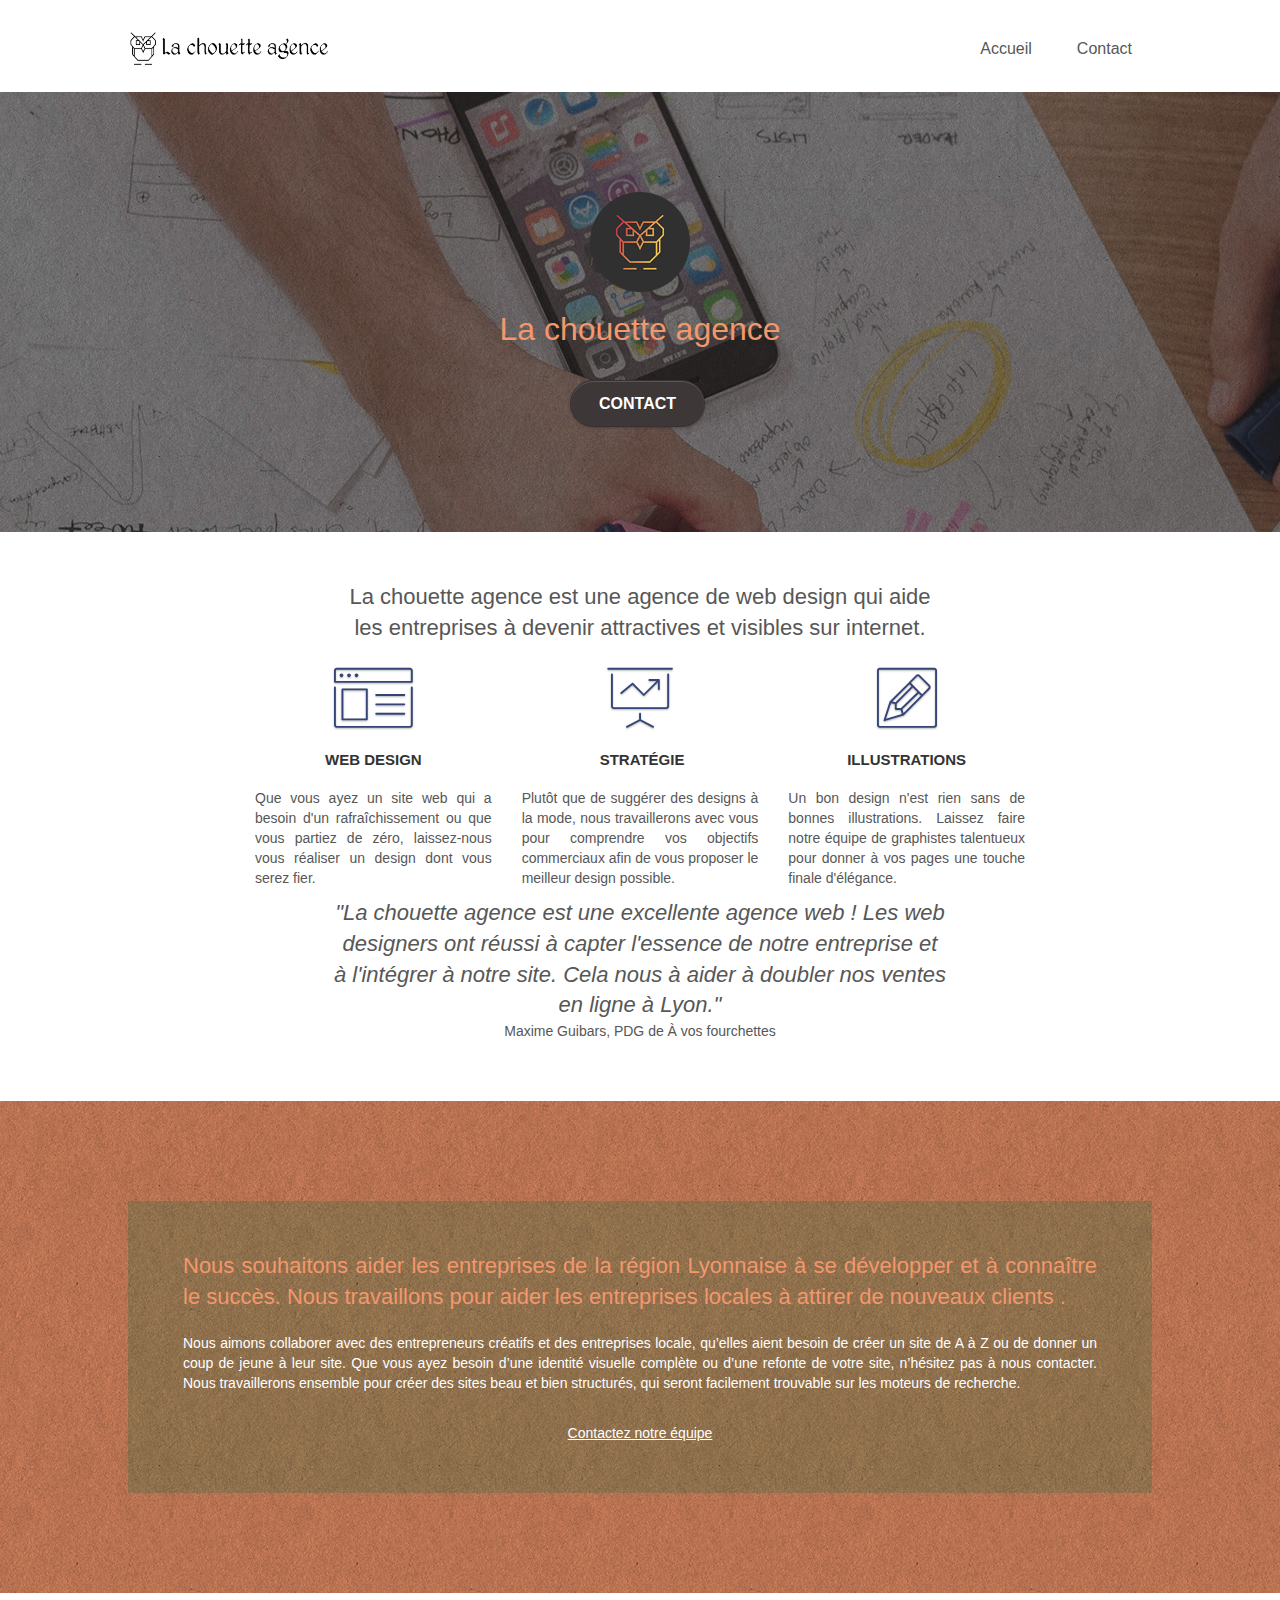
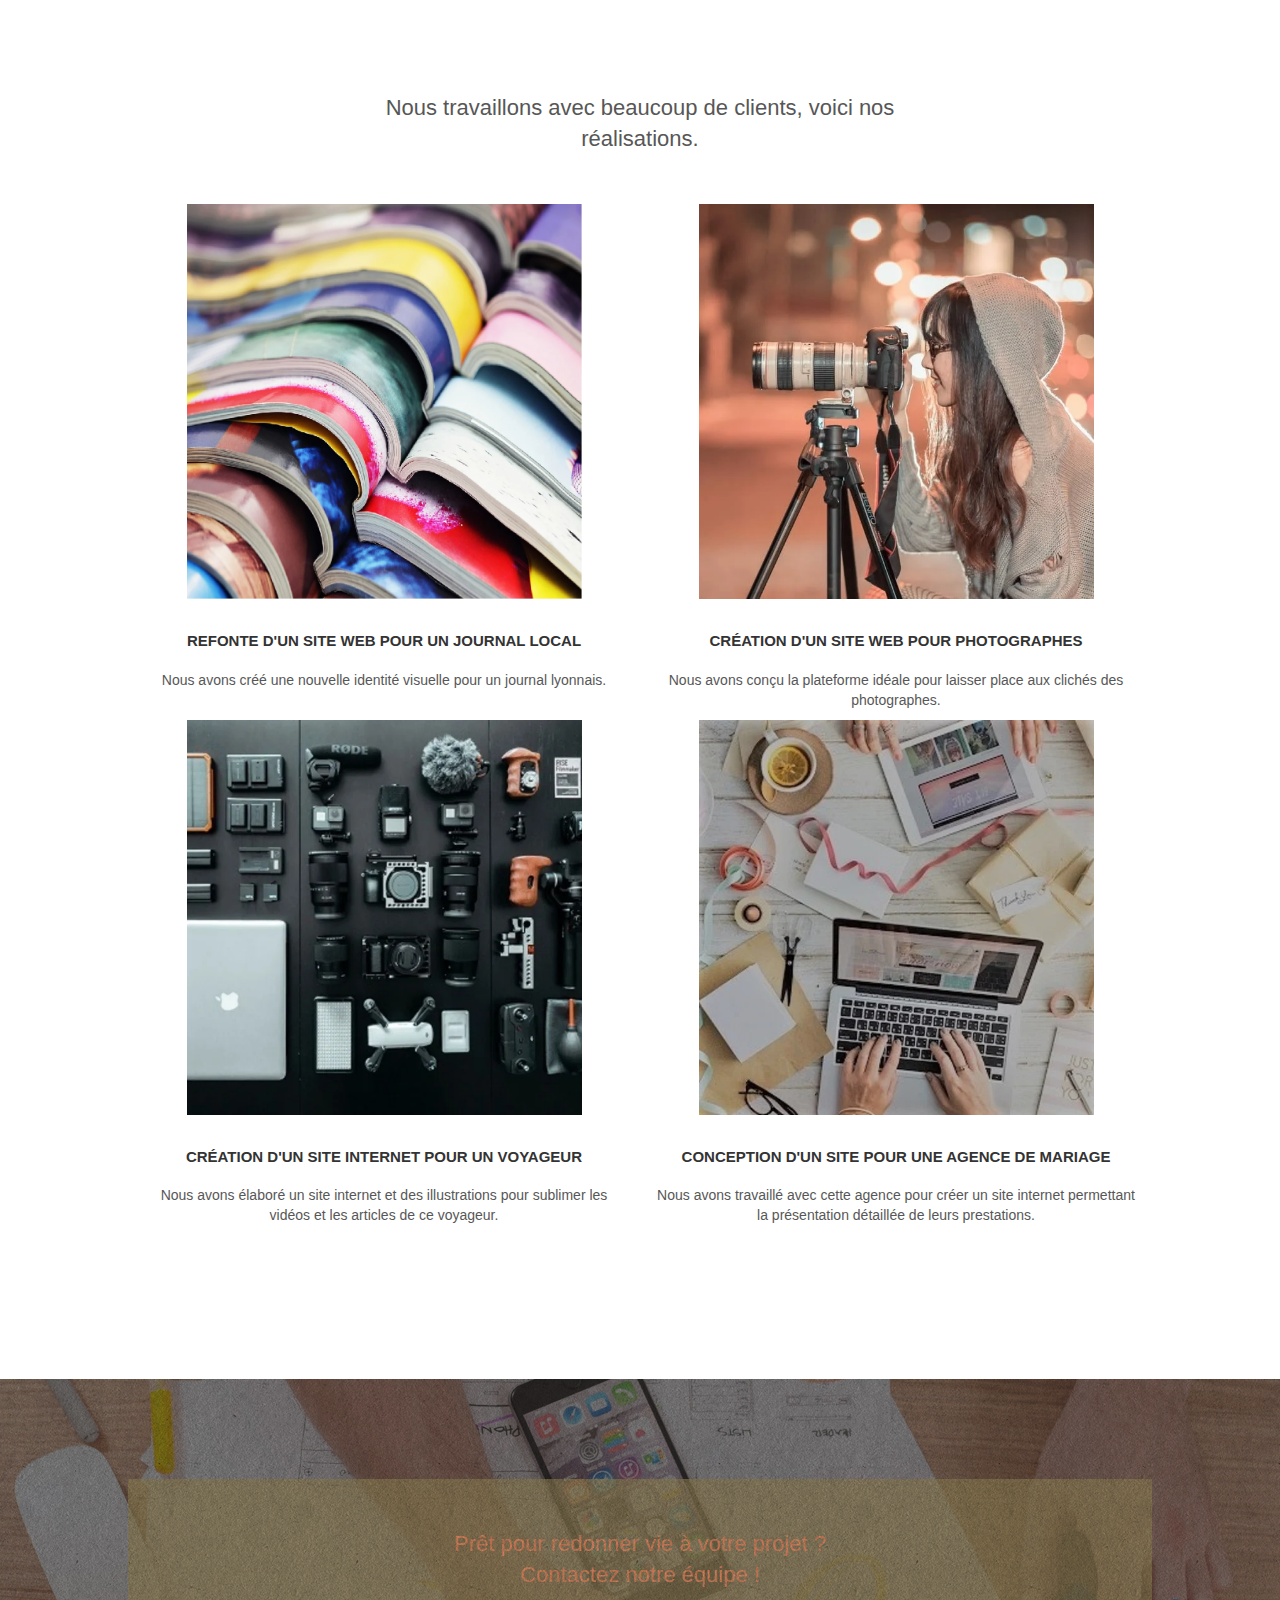
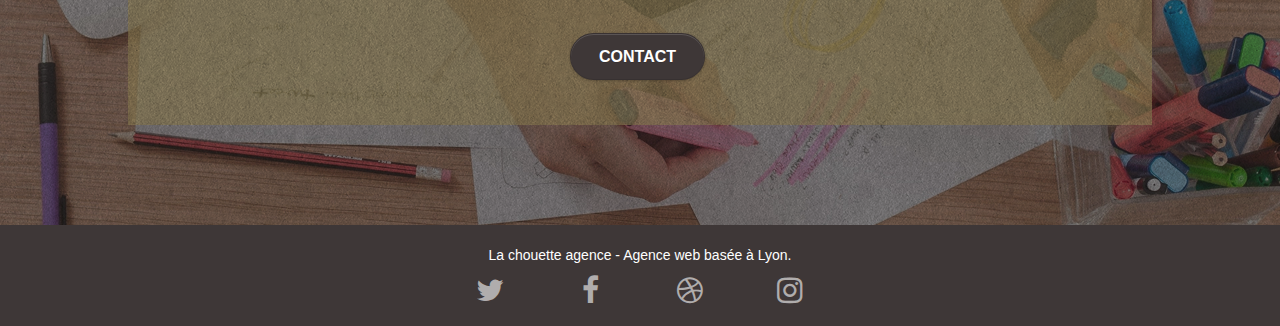
==== commit ef471c2c: "régalges bootstrap" ====
--- a/index.html
+++ b/index.html
@@ -10,7 +10,7 @@
 	<meta name="viewport" content="width=device-width, initial-scale=1.0, viewport-fit=cover">
 	<link rel="shortcut icon" type="image/png" href="./img/favicon.webp">
 
-	<link rel="stylesheet" type="text/css" href="./css/bootstrap.min.css">
+	<link rel="stylesheet" type="text/css" href="./css/bootstrap.css">
 	<link rel="stylesheet" type="text/css" href="./css/style.min.css">
 	<link rel="stylesheet" type="text/css" href="./css/font-awesome.min.css">
 	<link rel="stylesheet" type="text/css" href="./css/et-line.min.css">
